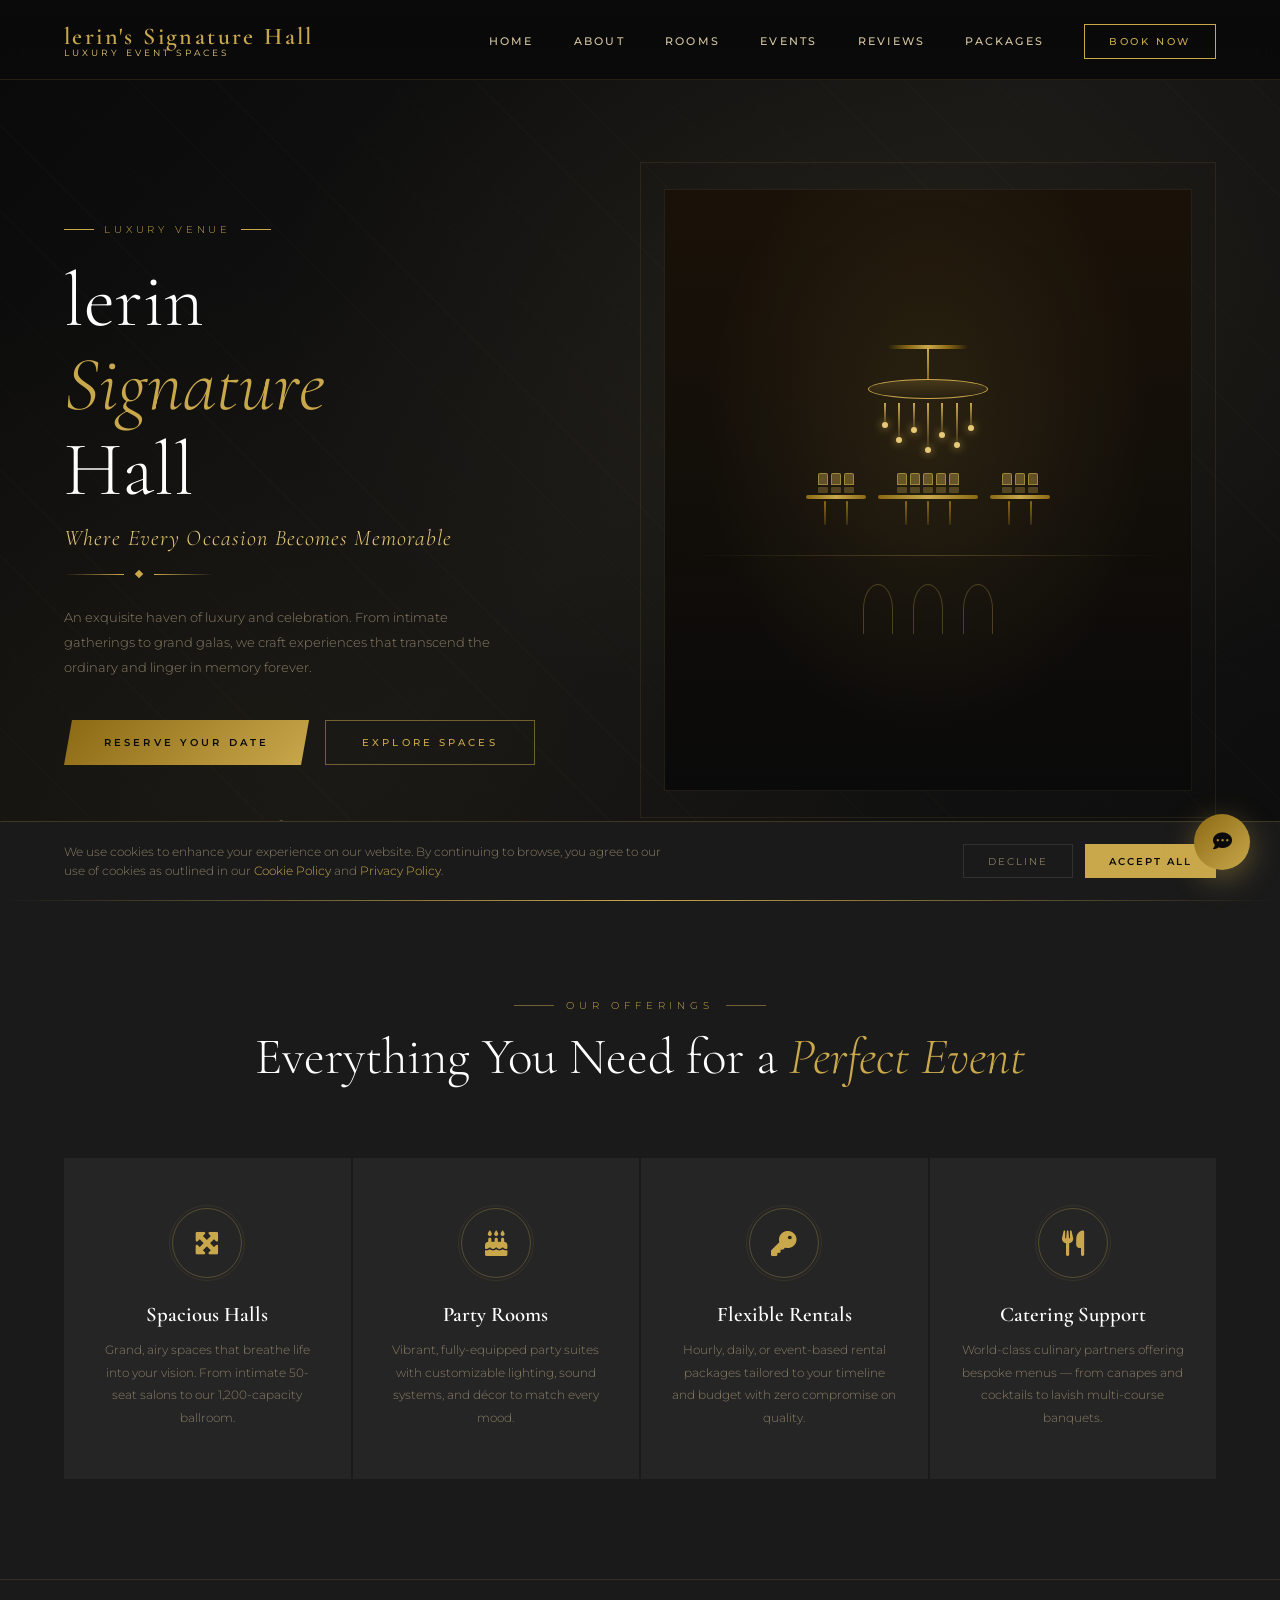
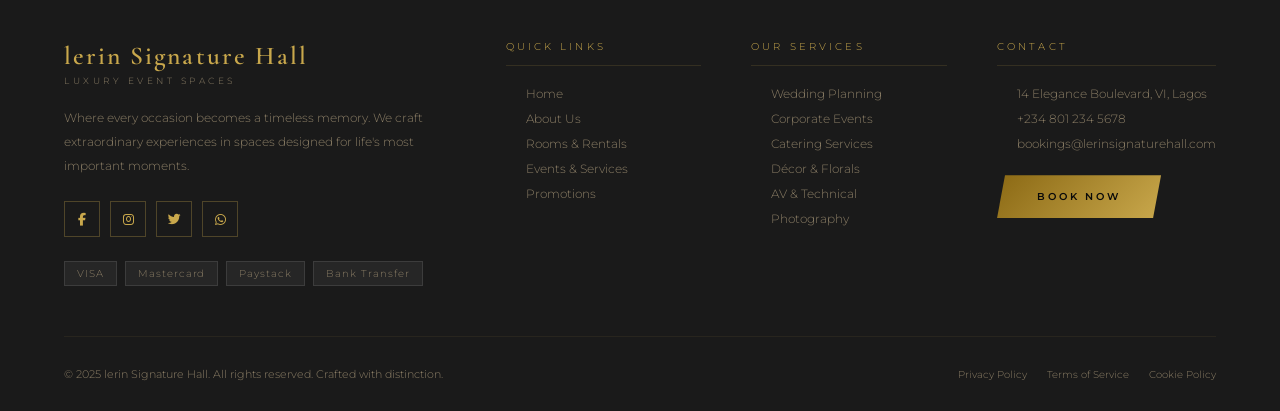
==== index.html @ d4549d3d "updated index page" ====
<!DOCTYPE html>
<html lang="en">
<head>
<meta charset="UTF-8">
<meta name="viewport" content="width=device-width, initial-scale=1.0">
<title>lerin Signature Hall – Where Every Occasion Becomes Memorable</title>
<link href="https://fonts.googleapis.com/css2?family=Cormorant+Garamond:ital,wght@0,300;0,400;0,600;1,300;1,400&family=Montserrat:wght@300;400;500;600&display=swap" rel="stylesheet">
<link rel="stylesheet" href="https://cdnjs.cloudflare.com/ajax/libs/font-awesome/6.5.0/css/all.min.css">
<style>
  :root {
    --gold: #C9A84C;
    --gold-light: #E8C97A;
    --gold-dark: #8B6914;
    --black: #0A0A0A;
    --dark: #111111;
    --dark2: #1A1A1A;
    --dark3: #252525;
    --cream: #F5EDD6;
    --cream2: #EDE0C4;
    --text: #D4C5A0;
    --text-muted: #8A7D65;
    --white: #FFFFFF;
    --radius: 2px;
    --transition: all 0.4s cubic-bezier(0.25, 0.46, 0.45, 0.94);
  }

  * { margin: 0; padding: 0; box-sizing: border-box; }

  html { scroll-behavior: smooth; }

  body {
    background: var(--black);
    color: var(--text);
    font-family: 'Montserrat', sans-serif;
    font-weight: 300;
    overflow-x: hidden;
    cursor: default;
  }

  /* Scrollbar */
  ::-webkit-scrollbar { width: 4px; }
  ::-webkit-scrollbar-track { background: var(--dark); }
  ::-webkit-scrollbar-thumb { background: var(--gold); }

  /* ======================== NAV ======================== */
  nav {
    position: fixed; top: 0; left: 0; right: 0; z-index: 1000;
    padding: 0 5%;
    display: flex; align-items: center; justify-content: space-between;
    height: 80px;
    background: linear-gradient(to bottom, rgba(10,10,10,0.98), rgba(10,10,10,0.85));
    backdrop-filter: blur(12px);
    border-bottom: 1px solid rgba(201,168,76,0.15);
    transition: var(--transition);
  }

  .nav-logo {
    font-family: 'Cormorant Garamond', serif;
    font-size: 1.5rem;
    font-weight: 600;
    color: var(--gold);
    letter-spacing: 0.1em;
    text-decoration: none;
  }

  .nav-logo span {
    display: block;
    font-size: 0.55rem;
    letter-spacing: 0.35em;
    color: var(--gold-light);
    font-family: 'Montserrat', sans-serif;
    font-weight: 400;
    text-transform: uppercase;
    margin-top: -4px;
  }

  .nav-links {
    display: flex; gap: 2.5rem; list-style: none;
  }

  .nav-links a {
    color: var(--text);
    text-decoration: none;
    font-size: 0.7rem;
    letter-spacing: 0.2em;
    text-transform: uppercase;
    font-weight: 500;
    transition: var(--transition);
    position: relative;
    padding-bottom: 4px;
  }

  .nav-links a::after {
    content: '';
    position: absolute; bottom: 0; left: 0; width: 0; height: 1px;
    background: var(--gold);
    transition: var(--transition);
  }

  .nav-links a:hover { color: var(--gold); }
  .nav-links a:hover::after { width: 100%; }

  .nav-cta {
    background: transparent;
    border: 1px solid var(--gold);
    color: var(--gold) !important;
    padding: 10px 24px !important;
    font-size: 0.65rem !important;
    letter-spacing: 0.25em !important;
    transition: var(--transition) !important;
  }

  .nav-cta:hover {
    background: var(--gold) !important;
    color: var(--black) !important;
  }

  .nav-cta::after { display: none !important; }

  .hamburger {
    display: none;
    flex-direction: column; gap: 5px;
    cursor: pointer; padding: 5px;
  }

  .hamburger span {
    width: 24px; height: 1px;
    background: var(--gold);
    transition: var(--transition);
  }

  /* ======================== PAGES ======================== */
  .page { display: none; min-height: 100vh; padding-top: 80px; }
  .page.active { display: block; }

  /* ======================== HERO ======================== */
  .hero {
    position: relative;
    min-height: calc(100vh - 80px);
    display: flex; align-items: center;
    overflow: hidden;
  }

  .hero-bg {
    position: absolute; inset: 0;
    background: 
      radial-gradient(ellipse at 70% 30%, rgba(201,168,76,0.08) 0%, transparent 50%),
      radial-gradient(ellipse at 20% 80%, rgba(139,105,20,0.06) 0%, transparent 50%),
      linear-gradient(135deg, #0A0A0A 0%, #151515 50%, #0D0D0D 100%);
  }

  .hero-pattern {
    position: absolute; inset: 0;
    background-image: 
      repeating-linear-gradient(
        45deg,
        transparent,
        transparent 60px,
        rgba(201,168,76,0.02) 60px,
        rgba(201,168,76,0.02) 61px
      );
  }

  .hero-ornament {
    position: absolute; right: 5%; top: 50%; transform: translateY(-50%);
    width: 45%; height: 80%;
    border: 1px solid rgba(201,168,76,0.1);
    display: flex; align-items: center; justify-content: center;
    overflow: hidden;
  }

  .hero-ornament-inner {
    width: 92%; height: 92%;
    border: 1px solid rgba(201,168,76,0.06);
    display: flex; align-items: center; justify-content: center;
    position: relative;
  }

  .hero-hall-visual {
    width: 100%; height: 100%;
    background: 
      radial-gradient(ellipse at 50% 40%, rgba(201,168,76,0.12) 0%, transparent 60%),
      linear-gradient(180deg, #1A1208 0%, #0A0A0A 100%);
    display: flex; align-items: center; justify-content: center;
    flex-direction: column; gap: 20px;
  }

  .hall-chandelier {
    display: flex; flex-direction: column; align-items: center; gap: 0;
    animation: sway 6s ease-in-out infinite;
  }

  @keyframes sway {
    0%, 100% { transform: rotate(-1deg); }
    50% { transform: rotate(1deg); }
  }

  .chandelier-top {
    width: 80px; height: 4px;
    background: linear-gradient(90deg, transparent, var(--gold-dark), var(--gold), var(--gold-dark), transparent);
    border-radius: 2px;
  }

  .chandelier-stem {
    width: 2px; height: 30px;
    background: linear-gradient(180deg, var(--gold), var(--gold-dark));
  }

  .chandelier-body {
    position: relative;
    width: 120px;
  }

  .chandelier-ring {
    width: 100%; height: 20px;
    border: 1px solid var(--gold);
    border-radius: 50%;
    background: linear-gradient(180deg, rgba(201,168,76,0.2), transparent);
    position: relative;
  }

  .chandelier-drops {
    display: flex; justify-content: space-around;
    padding: 0 10px; margin-top: 4px;
  }

  .drop {
    width: 2px;
    background: linear-gradient(180deg, var(--gold), transparent);
    position: relative;
  }

  .drop::after {
    content: '';
    position: absolute; bottom: 0; left: 50%; transform: translateX(-50%);
    width: 6px; height: 6px;
    background: var(--gold-light);
    border-radius: 50%;
    box-shadow: 0 0 8px var(--gold);
  }

  .hall-table-row {
    display: flex; gap: 12px; align-items: flex-end;
  }

  .hall-table {
    display: flex; flex-direction: column; align-items: center; gap: 2px;
  }

  .table-top {
    height: 4px; border-radius: 2px;
    background: linear-gradient(90deg, var(--gold-dark), var(--gold), var(--gold-dark));
  }

  .table-legs {
    display: flex; gap: 20px;
    height: 24px;
  }

  .table-leg {
    width: 2px;
    background: linear-gradient(180deg, var(--gold-dark), rgba(139,105,20,0.3));
    border-radius: 1px;
  }

  .hall-chairs {
    display: flex; gap: 3px;
  }

  .chair {
    width: 10px;
    display: flex; flex-direction: column; gap: 2px; align-items: center;
  }

  .chair-back {
    height: 12px; width: 100%;
    background: rgba(201,168,76,0.4);
    border-radius: 2px 2px 0 0;
    border: 1px solid rgba(201,168,76,0.6);
  }

  .chair-seat {
    height: 6px; width: 100%;
    background: rgba(201,168,76,0.3);
    border-radius: 1px;
  }

  .hero-content {
    position: relative; z-index: 2;
    padding: 0 5%;
    max-width: 600px;
    animation: heroIn 1.2s ease forwards;
  }

  @keyframes heroIn {
    from { opacity: 0; transform: translateY(40px); }
    to { opacity: 1; transform: translateY(0); }
  }

  .hero-badge {
    display: inline-flex; align-items: center; gap: 10px;
    font-size: 0.6rem; letter-spacing: 0.4em;
    text-transform: uppercase; color: var(--gold);
    margin-bottom: 24px;
  }

  .hero-badge::before, .hero-badge::after {
    content: '';
    width: 30px; height: 1px;
    background: var(--gold);
  }

  .hero-title {
    font-family: 'Cormorant Garamond', serif;
    font-size: clamp(3rem, 6vw, 5.5rem);
    font-weight: 300;
    line-height: 1.1;
    color: var(--white);
    margin-bottom: 12px;
  }

  .hero-title em {
    font-style: italic;
    color: var(--gold);
  }

  .hero-tagline {
    font-family: 'Cormorant Garamond', serif;
    font-size: clamp(1rem, 2vw, 1.4rem);
    font-style: italic;
    color: var(--gold-light);
    margin-bottom: 20px;
    letter-spacing: 0.05em;
  }

  .hero-divider {
    display: flex; align-items: center; gap: 12px; margin-bottom: 28px;
  }

  .hero-divider-line {
    width: 60px; height: 1px;
    background: linear-gradient(90deg, transparent, var(--gold));
  }

  .hero-divider-diamond {
    width: 6px; height: 6px;
    background: var(--gold);
    transform: rotate(45deg);
  }

  .hero-text {
    font-size: 0.82rem;
    line-height: 1.9;
    color: var(--text-muted);
    margin-bottom: 40px;
    max-width: 440px;
  }

  .hero-buttons {
    display: flex; gap: 16px; flex-wrap: wrap;
  }

  .btn-primary {
    background: linear-gradient(135deg, var(--gold-dark), var(--gold));
    color: var(--black);
    padding: 16px 40px;
    font-size: 0.65rem; letter-spacing: 0.3em;
    text-transform: uppercase; font-weight: 600;
    border: none; cursor: pointer;
    text-decoration: none; display: inline-block;
    transition: var(--transition);
    clip-path: polygon(8px 0%, 100% 0%, calc(100% - 8px) 100%, 0% 100%);
  }

  .btn-primary:hover {
    background: linear-gradient(135deg, var(--gold), var(--gold-light));
    transform: translateY(-2px);
    box-shadow: 0 12px 35px rgba(201,168,76,0.35);
  }

  .btn-secondary {
    background: transparent;
    color: var(--gold);
    padding: 15px 36px;
    font-size: 0.65rem; letter-spacing: 0.3em;
    text-transform: uppercase; font-weight: 500;
    border: 1px solid rgba(201,168,76,0.5);
    cursor: pointer; text-decoration: none; display: inline-block;
    transition: var(--transition);
  }

  .btn-secondary:hover {
    border-color: var(--gold);
    background: rgba(201,168,76,0.06);
    transform: translateY(-2px);
  }

  .hero-stats {
    position: absolute; bottom: 40px; left: 5%;
    display: flex; gap: 50px;
    animation: heroIn 1.4s ease 0.3s both;
  }

  .stat { text-align: center; }

  .stat-number {
    font-family: 'Cormorant Garamond', serif;
    font-size: 2rem; font-weight: 600;
    color: var(--gold);
    line-height: 1;
  }

  .stat-label {
    font-size: 0.6rem; letter-spacing: 0.2em;
    text-transform: uppercase; color: var(--text-muted);
    margin-top: 4px;
  }

  /* ======================== FEATURES ======================== */
  .features-section {
    padding: 100px 5%;
    background: var(--dark2);
    position: relative;
  }

  .features-section::before {
    content: '';
    position: absolute; top: 0; left: 0; right: 0; height: 1px;
    background: linear-gradient(90deg, transparent, var(--gold), transparent);
  }

  .section-header {
    text-align: center;
    margin-bottom: 70px;
  }

  .section-subtitle {
    font-size: 0.6rem; letter-spacing: 0.5em;
    text-transform: uppercase; color: var(--gold);
    margin-bottom: 16px;
    display: flex; align-items: center; justify-content: center; gap: 12px;
  }

  .section-subtitle::before, .section-subtitle::after {
    content: '';
    width: 40px; height: 1px;
    background: var(--gold);
    opacity: 0.5;
  }

  .section-title {
    font-family: 'Cormorant Garamond', serif;
    font-size: clamp(2rem, 4vw, 3.2rem);
    font-weight: 300;
    color: var(--white);
    line-height: 1.2;
  }

  .section-title em { color: var(--gold); font-style: italic; }

  .features-grid {
    display: grid;
    grid-template-columns: repeat(4, 1fr);
    gap: 2px;
  }

  .feature-card {
    background: var(--dark3);
    padding: 50px 30px;
    text-align: center;
    position: relative;
    overflow: hidden;
    transition: var(--transition);
    cursor: pointer;
  }

  .feature-card::before {
    content: '';
    position: absolute; bottom: 0; left: 0; right: 0; height: 2px;
    background: linear-gradient(90deg, transparent, var(--gold), transparent);
    transform: scaleX(0);
    transition: var(--transition);
  }

  .feature-card:hover::before { transform: scaleX(1); }
  .feature-card:hover { background: #1E1E1E; transform: translateY(-4px); }

  .feature-icon {
    width: 70px; height: 70px;
    border: 1px solid rgba(201,168,76,0.3);
    border-radius: 50%;
    display: flex; align-items: center; justify-content: center;
    margin: 0 auto 24px;
    font-size: 1.6rem; color: var(--gold);
    transition: var(--transition);
    position: relative;
  }

  .feature-icon::after {
    content: '';
    position: absolute; inset: -4px;
    border: 1px solid rgba(201,168,76,0.1);
    border-radius: 50%;
    transition: var(--transition);
  }

  .feature-card:hover .feature-icon {
    background: rgba(201,168,76,0.08);
    border-color: var(--gold);
    box-shadow: 0 0 30px rgba(201,168,76,0.2);
  }

  .feature-title {
    font-family: 'Cormorant Garamond', serif;
    font-size: 1.3rem; font-weight: 600;
    color: var(--white); margin-bottom: 12px;
  }

  .feature-text {
    font-size: 0.78rem; line-height: 1.8;
    color: var(--text-muted);
  }

  /* ======================== ABOUT ======================== */
  .about-hero {
    padding: 120px 5%;
    display: grid; grid-template-columns: 1fr 1fr; gap: 80px; align-items: center;
  }

  .about-visual {
    position: relative; height: 550px;
  }

  .about-img-main {
    width: 78%; height: 80%;
    background: linear-gradient(135deg, #1A1208, #252010);
    position: absolute; bottom: 0; right: 0;
    border: 1px solid rgba(201,168,76,0.15);
    display: flex; align-items: center; justify-content: center;
    overflow: hidden;
  }

  .about-img-secondary {
    width: 55%; height: 55%;
    background: linear-gradient(135deg, #0F0E08, #1A1700);
    position: absolute; top: 0; left: 0;
    border: 1px solid rgba(201,168,76,0.1);
    z-index: 2;
    display: flex; align-items: center; justify-content: center;
  }

  .about-img-label {
    position: absolute; bottom: -30px; left: 50%; transform: translateX(-50%);
    font-size: 0.55rem; letter-spacing: 0.3em; text-transform: uppercase;
    color: var(--gold); white-space: nowrap;
  }

  .about-badge {
    position: absolute; top: 50%; right: -20px; transform: translateY(-50%);
    width: 110px; height: 110px;
    border: 1px solid var(--gold);
    border-radius: 50%;
    background: var(--dark);
    display: flex; flex-direction: column; align-items: center; justify-content: center;
    z-index: 3;
    animation: spin-slow 20s linear infinite;
  }

  @keyframes spin-slow {
    from { transform: translateY(-50%) rotate(0deg); }
    to { transform: translateY(-50%) rotate(360deg); }
  }

  .about-badge-inner {
    font-family: 'Cormorant Garamond', serif;
    text-align: center;
    animation: spin-reverse 20s linear infinite;
  }

  @keyframes spin-reverse {
    from { transform: rotate(0deg); }
    to { transform: rotate(-360deg); }
  }

  .about-badge-num {
    font-size: 2rem; font-weight: 600; color: var(--gold); line-height: 1;
  }

  .about-badge-text {
    font-size: 0.45rem; letter-spacing: 0.1em; color: var(--text-muted); text-transform: uppercase;
  }

  .hall-visual-art {
    width: 100%; height: 100%;
    display: flex; flex-direction: column; align-items: center; justify-content: center;
    gap: 16px; padding: 20px;
  }

  .arch-decoration {
    display: flex; gap: 8px; align-items: flex-end;
  }

  .arch-col {
    display: flex; flex-direction: column; align-items: center;
  }

  .arch-top {
    border-radius: 50% 50% 0 0;
    border: 1px solid rgba(201,168,76,0.5);
    border-bottom: none;
  }

  .arch-body {
    border-left: 1px solid rgba(201,168,76,0.5);
    border-right: 1px solid rgba(201,168,76,0.5);
  }

  .floor-line {
    width: 120%; height: 1px;
    background: linear-gradient(90deg, transparent, var(--gold-dark), transparent);
  }

  .about-content { }

  .about-quote {
    font-family: 'Cormorant Garamond', serif;
    font-size: clamp(1.6rem, 3vw, 2.4rem);
    font-weight: 300;
    color: var(--white); line-height: 1.4;
    margin-bottom: 32px;
    font-style: italic;
  }

  .about-quote em { color: var(--gold); }

  .about-text {
    font-size: 0.82rem; line-height: 2;
    color: var(--text-muted); margin-bottom: 20px;
  }

  .about-values {
    display: flex; gap: 30px; margin-top: 40px;
  }

  .value-item {
    display: flex; align-items: center; gap: 12px;
  }

  .value-icon {
    width: 36px; height: 36px; flex-shrink: 0;
    border: 1px solid rgba(201,168,76,0.4);
    display: flex; align-items: center; justify-content: center;
    color: var(--gold); font-size: 0.85rem;
  }

  .value-text {
    font-size: 0.72rem; letter-spacing: 0.1em; color: var(--text); text-transform: uppercase;
  }

  .philosophy-section {
    padding: 80px 5%;
    background: var(--dark2);
    text-align: center;
    position: relative;
  }

  .philosophy-text {
    font-family: 'Cormorant Garamond', serif;
    font-size: clamp(1.2rem, 2.5vw, 1.8rem);
    font-weight: 300; font-style: italic;
    color: var(--cream);
    max-width: 800px; margin: 0 auto;
    line-height: 1.7;
  }

  .philosophy-text::before {
    content: '"';
    font-size: 6rem; color: rgba(201,168,76,0.1);
    line-height: 0; vertical-align: -3rem;
    margin-right: 10px;
    font-family: 'Cormorant Garamond', serif;
  }

  /* ======================== ROOMS ======================== */
  .rooms-grid {
    padding: 100px 5%;
    display: grid; grid-template-columns: repeat(3, 1fr); gap: 2px;
  }

  .room-card {
    position: relative; overflow: hidden;
    cursor: pointer; group: true;
  }

  .room-visual {
    height: 320px;
    position: relative; overflow: hidden;
  }

  .room-img {
    width: 100%; height: 100%;
    transition: transform 0.6s ease;
    display: flex; align-items: center; justify-content: center;
  }

  .room-card:hover .room-img { transform: scale(1.05); }

  .room-overlay {
    position: absolute; inset: 0;
    background: linear-gradient(180deg, transparent 40%, rgba(10,10,10,0.95) 100%);
  }

  .room-content {
    background: var(--dark3); padding: 32px 28px;
    border-bottom: 1px solid rgba(201,168,76,0.1);
  }

  .room-type {
    font-size: 0.58rem; letter-spacing: 0.4em; text-transform: uppercase;
    color: var(--gold); margin-bottom: 10px;
  }

  .room-name {
    font-family: 'Cormorant Garamond', serif;
    font-size: 1.6rem; font-weight: 600;
    color: var(--white); margin-bottom: 12px;
  }

  .room-desc {
    font-size: 0.78rem; line-height: 1.8;
    color: var(--text-muted); margin-bottom: 20px;
  }

  .room-specs {
    display: flex; gap: 20px; margin-bottom: 24px;
  }

  .spec {
    display: flex; align-items: center; gap: 8px;
    font-size: 0.7rem; color: var(--text);
  }

  .spec i { color: var(--gold); font-size: 0.75rem; }

  .btn-room {
    display: inline-block;
    background: transparent;
    border: 1px solid var(--gold);
    color: var(--gold);
    padding: 12px 28px;
    font-size: 0.62rem; letter-spacing: 0.25em;
    text-transform: uppercase; text-decoration: none;
    transition: var(--transition); cursor: pointer;
  }

  .btn-room:hover {
    background: var(--gold); color: var(--black);
  }

  /* Room visuals using CSS art */
  .banquet-art {
    background: linear-gradient(160deg, #1A1208 0%, #0D0B05 100%);
    position: relative;
  }

  .party-art {
    background: linear-gradient(160deg, #0A0A18 0%, #050510 100%);
    position: relative;
  }

  .conference-art {
    background: linear-gradient(160deg, #0A0F0A 0%, #050805 100%);
    position: relative;
  }

  /* Banquet Hall CSS art */
  .banquet-scene {
    display: flex; flex-direction: column; align-items: center;
    gap: 10px; width: 100%; padding: 20px;
  }

  .long-table {
    width: 85%; height: 8px;
    background: linear-gradient(90deg, var(--gold-dark), var(--gold), var(--gold-dark));
    border-radius: 2px;
    box-shadow: 0 4px 20px rgba(201,168,76,0.3);
  }

  .chairs-row {
    display: flex; gap: 6px; width: 80%; justify-content: center;
  }

  .mini-chair {
    width: 14px; height: 18px;
    background: rgba(201,168,76,0.25);
    border: 1px solid rgba(201,168,76,0.4);
    border-radius: 2px;
  }

  .overhead-lights {
    display: flex; gap: 30px; margin-bottom: 5px;
  }

  .o-light {
    width: 20px; height: 20px;
    border-radius: 50%;
    background: radial-gradient(circle, rgba(255,220,100,0.6), rgba(201,168,76,0.1));
    box-shadow: 0 0 20px rgba(255,220,100,0.4), 0 0 40px rgba(201,168,76,0.2);
  }

  /* Party room css art */
  .party-scene {
    display: flex; flex-direction: column; align-items: center;
    justify-content: center; gap: 12px; width: 100%; height: 100%;
  }

  .disco-ball {
    width: 50px; height: 50px;
    border-radius: 50%;
    background: conic-gradient(
      rgba(201,168,76,0.8) 0deg, rgba(100,80,20,0.4) 30deg,
      rgba(201,168,76,0.8) 60deg, rgba(100,80,20,0.4) 90deg,
      rgba(201,168,76,0.8) 120deg, rgba(100,80,20,0.4) 150deg,
      rgba(201,168,76,0.8) 180deg, rgba(100,80,20,0.4) 210deg,
      rgba(201,168,76,0.8) 240deg, rgba(100,80,20,0.4) 270deg,
      rgba(201,168,76,0.8) 300deg, rgba(100,80,20,0.4) 330deg,
      rgba(201,168,76,0.8) 360deg
    );
    box-shadow: 0 0 30px rgba(201,168,76,0.5);
    animation: disco 4s linear infinite;
  }

  @keyframes disco {
    from { transform: rotate(0deg); }
    to { transform: rotate(360deg); }
  }

  .party-lights {
    display: flex; gap: 15px;
  }

  .party-light {
    width: 12px; height: 12px; border-radius: 50%;
  }

  .party-light:nth-child(1) { background: rgba(255,50,50,0.7); box-shadow: 0 0 15px rgba(255,50,50,0.5); }
  .party-light:nth-child(2) { background: rgba(50,255,150,0.7); box-shadow: 0 0 15px rgba(50,255,150,0.5); }
  .party-light:nth-child(3) { background: rgba(50,150,255,0.7); box-shadow: 0 0 15px rgba(50,150,255,0.5); }
  .party-light:nth-child(4) { background: rgba(201,168,76,0.9); box-shadow: 0 0 15px rgba(201,168,76,0.6); }
  .party-light:nth-child(5) { background: rgba(200,50,255,0.7); box-shadow: 0 0 15px rgba(200,50,255,0.5); }

  /* Conference css art */
  .conference-scene {
    display: flex; flex-direction: column; align-items: center; gap: 10px;
    width: 100%; padding: 20px;
  }

  .conf-screen {
    width: 80%; height: 35px;
    background: linear-gradient(180deg, #1A2A1A 0%, #0D1A0D 100%);
    border: 1px solid rgba(201,168,76,0.3);
    display: flex; align-items: center; justify-content: center;
    position: relative; margin-bottom: 10px;
  }

  .conf-screen::before {
    content: '';
    position: absolute; inset: 4px;
    background: linear-gradient(135deg, rgba(50,200,50,0.05), rgba(201,168,76,0.08));
    border: 1px solid rgba(201,168,76,0.1);
  }

  .conf-table {
    width: 70%; height: 10px;
    background: linear-gradient(90deg, var(--gold-dark), var(--gold), var(--gold-dark));
    border-radius: 4px;
  }

  .conf-chairs-grid {
    display: grid; grid-template-columns: repeat(5, 1fr); gap: 4px; width: 65%;
  }

  .conf-chair {
    height: 20px;
    background: rgba(201,168,76,0.2);
    border: 1px solid rgba(201,168,76,0.3);
    border-radius: 1px;
  }

  /* ======================== EVENTS ======================== */
  .events-section { padding: 100px 5%; }

  .events-list {
    display: grid; grid-template-columns: 1fr 1fr; gap: 2px;
  }

  .event-card {
    background: var(--dark2); padding: 50px 40px;
    position: relative; overflow: hidden;
    transition: var(--transition); cursor: pointer;
    border: 1px solid rgba(201,168,76,0.05);
  }

  .event-card::after {
    content: '';
    position: absolute; top: 0; left: 0; width: 3px; height: 0;
    background: linear-gradient(180deg, var(--gold), transparent);
    transition: var(--transition);
  }

  .event-card:hover::after { height: 100%; }
  .event-card:hover { background: #1C1C1C; transform: translateX(4px); }

  .event-num {
    font-family: 'Cormorant Garamond', serif;
    font-size: 4rem; font-weight: 300;
    color: rgba(201,168,76,0.08);
    position: absolute; top: 20px; right: 30px;
    line-height: 1;
  }

  .event-icon {
    font-size: 1.8rem; color: var(--gold);
    margin-bottom: 20px;
  }

  .event-name {
    font-family: 'Cormorant Garamond', serif;
    font-size: 1.8rem; font-weight: 600;
    color: var(--white); margin-bottom: 12px;
  }

  .event-desc {
    font-size: 0.8rem; line-height: 1.9;
    color: var(--text-muted); margin-bottom: 24px;
  }

  .event-features {
    display: flex; flex-wrap: wrap; gap: 8px;
  }

  .event-tag {
    font-size: 0.6rem; letter-spacing: 0.15em;
    text-transform: uppercase; color: var(--gold);
    padding: 5px 14px;
    border: 1px solid rgba(201,168,76,0.25);
  }

  .services-strip {
    background: var(--dark2); padding: 60px 5%;
    display: grid; grid-template-columns: repeat(4, 1fr); gap: 30px;
    border-top: 1px solid rgba(201,168,76,0.1);
    border-bottom: 1px solid rgba(201,168,76,0.1);
  }

  .service-item {
    display: flex; align-items: center; gap: 16px;
  }

  .service-icon {
    font-size: 1.4rem; color: var(--gold); flex-shrink: 0;
  }

  .service-label {
    font-size: 0.75rem; font-weight: 500;
    text-transform: uppercase; letter-spacing: 0.1em;
    color: var(--text);
  }

  .service-sublabel {
    font-size: 0.65rem; color: var(--text-muted); margin-top: 2px;
  }

  /* ======================== TESTIMONIALS ======================== */
  .testimonials-section { padding: 100px 5%; background: var(--dark2); }

  .testimonials-grid {
    display: grid; grid-template-columns: repeat(3, 1fr); gap: 2px;
    margin-top: 60px;
  }

  .testimonial-card {
    background: var(--dark3); padding: 44px 36px;
    position: relative;
  }

  .testimonial-card::before {
    content: '"';
    position: absolute; top: 16px; right: 24px;
    font-family: 'Cormorant Garamond', serif;
    font-size: 5rem; color: rgba(201,168,76,0.08);
    line-height: 1;
  }

  .stars {
    display: flex; gap: 4px; margin-bottom: 20px;
  }

  .stars i { color: var(--gold); font-size: 0.75rem; }

  .testimonial-text {
    font-family: 'Cormorant Garamond', serif;
    font-size: 1.05rem; font-style: italic;
    color: var(--cream); line-height: 1.7; margin-bottom: 28px;
  }

  .testimonial-author {
    display: flex; align-items: center; gap: 14px;
    padding-top: 20px;
    border-top: 1px solid rgba(201,168,76,0.1);
  }

  .author-avatar {
    width: 44px; height: 44px; border-radius: 50%;
    border: 1px solid rgba(201,168,76,0.4);
    display: flex; align-items: center; justify-content: center;
    font-family: 'Cormorant Garamond', serif;
    font-size: 1.1rem; font-weight: 600; color: var(--gold);
    background: rgba(201,168,76,0.08);
  }

  .author-name {
    font-size: 0.78rem; font-weight: 600;
    color: var(--white); letter-spacing: 0.05em;
  }

  .author-event {
    font-size: 0.65rem; color: var(--gold); margin-top: 2px;
  }

  /* ======================== PROMOTIONS ======================== */
  .promotions-section { padding: 100px 5%; }

  .promos-grid {
    display: grid; grid-template-columns: repeat(3, 1fr); gap: 2px;
    margin-top: 60px;
  }

  .promo-card {
    background: var(--dark2);
    position: relative; overflow: hidden;
    transition: var(--transition);
  }

  .promo-card.featured {
    background: linear-gradient(160deg, #1A1208, #0F0D06);
    border: 1px solid rgba(201,168,76,0.25);
  }

  .promo-header {
    padding: 36px 36px 0;
    position: relative;
  }

  .promo-badge {
    display: inline-block;
    font-size: 0.55rem; letter-spacing: 0.3em;
    text-transform: uppercase;
    padding: 5px 14px;
    margin-bottom: 16px;
    background: rgba(201,168,76,0.1);
    color: var(--gold);
    border: 1px solid rgba(201,168,76,0.2);
  }

  .promo-card.featured .promo-badge {
    background: var(--gold);
    color: var(--black);
    border-color: var(--gold);
  }

  .promo-name {
    font-family: 'Cormorant Garamond', serif;
    font-size: 1.7rem; font-weight: 600;
    color: var(--white); margin-bottom: 8px;
  }

  .promo-price {
    font-family: 'Cormorant Garamond', serif;
    color: var(--gold); margin-bottom: 20px;
  }

  .promo-price .amount {
    font-size: 2.5rem; font-weight: 600; line-height: 1;
  }

  .promo-price .period {
    font-size: 0.8rem; color: var(--text-muted);
  }

  .promo-body { padding: 24px 36px 36px; }

  .promo-features {
    list-style: none; margin-bottom: 32px;
  }

  .promo-features li {
    display: flex; align-items: center; gap: 12px;
    font-size: 0.78rem; color: var(--text);
    padding: 10px 0;
    border-bottom: 1px solid rgba(201,168,76,0.06);
  }

  .promo-features li i { color: var(--gold); font-size: 0.7rem; }

  .promo-divider {
    height: 1px;
    background: linear-gradient(90deg, transparent, rgba(201,168,76,0.2), transparent);
    margin-bottom: 20px;
  }

  .btn-promo {
    display: block; width: 100%;
    text-align: center;
    padding: 16px;
    font-size: 0.62rem; letter-spacing: 0.3em;
    text-transform: uppercase;
    border: 1px solid rgba(201,168,76,0.4);
    color: var(--gold); text-decoration: none;
    background: transparent; cursor: pointer;
    transition: var(--transition);
  }

  .promo-card.featured .btn-promo {
    background: linear-gradient(135deg, var(--gold-dark), var(--gold));
    color: var(--black); border: none;
    font-weight: 600;
  }

  .btn-promo:hover {
    background: var(--gold); color: var(--black);
  }

  /* ======================== CONTACT ======================== */
  .contact-section { padding: 100px 5%; }

  .contact-grid {
    display: grid; grid-template-columns: 1fr 1.2fr; gap: 80px;
    margin-top: 60px;
  }

  .contact-info-item {
    display: flex; gap: 20px; margin-bottom: 36px;
  }

  .contact-icon-wrap {
    width: 50px; height: 50px; flex-shrink: 0;
    border: 1px solid rgba(201,168,76,0.3);
    display: flex; align-items: center; justify-content: center;
    color: var(--gold); font-size: 1rem;
  }

  .contact-info-label {
    font-size: 0.6rem; letter-spacing: 0.3em;
    text-transform: uppercase; color: var(--gold);
    margin-bottom: 8px;
  }

  .contact-info-text {
    font-size: 0.82rem; color: var(--text); line-height: 1.7;
  }

  .contact-info-text a {
    color: var(--text); text-decoration: none;
    transition: color 0.3s;
  }

  .contact-info-text a:hover { color: var(--gold); }

  .map-embed {
    width: 100%; height: 200px;
    background: linear-gradient(135deg, #0D1408, #0A1010);
    border: 1px solid rgba(201,168,76,0.15);
    display: flex; align-items: center; justify-content: center;
    margin-top: 30px; position: relative; overflow: hidden;
    cursor: pointer;
  }

  .map-grid {
    position: absolute; inset: 0;
    background-image:
      linear-gradient(rgba(201,168,76,0.05) 1px, transparent 1px),
      linear-gradient(90deg, rgba(201,168,76,0.05) 1px, transparent 1px);
    background-size: 30px 30px;
  }

  .map-pin {
    position: relative; z-index: 2;
    display: flex; flex-direction: column; align-items: center;
    animation: bounce 2s ease-in-out infinite;
  }

  @keyframes bounce {
    0%, 100% { transform: translateY(0); }
    50% { transform: translateY(-8px); }
  }

  .map-pin i {
    font-size: 2rem; color: var(--gold);
    filter: drop-shadow(0 0 12px rgba(201,168,76,0.5));
  }

  .map-pin span {
    font-size: 0.6rem; letter-spacing: 0.2em;
    color: var(--gold); margin-top: 4px;
    text-transform: uppercase;
  }

  .map-directions {
    position: absolute; bottom: 12px; right: 12px;
    font-size: 0.6rem; letter-spacing: 0.2em;
    text-transform: uppercase; color: var(--gold);
    text-decoration: none;
    padding: 8px 16px;
    border: 1px solid rgba(201,168,76,0.3);
    transition: var(--transition);
  }

  .map-directions:hover { background: rgba(201,168,76,0.1); }

  .newsletter-form {
    background: var(--dark2); padding: 40px;
    border: 1px solid rgba(201,168,76,0.1);
  }

  .newsletter-title {
    font-family: 'Cormorant Garamond', serif;
    font-size: 1.6rem; font-weight: 600;
    color: var(--white); margin-bottom: 8px;
  }

  .newsletter-sub {
    font-size: 0.78rem; color: var(--text-muted);
    margin-bottom: 28px; line-height: 1.7;
  }

  .form-group { margin-bottom: 16px; }

  .form-group label {
    display: block; font-size: 0.6rem;
    letter-spacing: 0.2em; text-transform: uppercase;
    color: var(--gold); margin-bottom: 8px;
  }

  .form-group input, .form-group select, .form-group textarea {
    width: 100%; padding: 14px 16px;
    background: var(--dark3);
    border: 1px solid rgba(201,168,76,0.15);
    color: var(--text);
    font-family: 'Montserrat', sans-serif;
    font-size: 0.78rem;
    transition: border-color 0.3s;
    outline: none; resize: none;
  }

  .form-group input:focus, .form-group select:focus, .form-group textarea:focus {
    border-color: rgba(201,168,76,0.5);
  }

  .form-group input::placeholder, .form-group textarea::placeholder {
    color: var(--text-muted);
  }

  .checkbox-wrap {
    display: flex; align-items: flex-start; gap: 12px;
    margin: 16px 0 24px;
  }

  .checkbox-wrap input[type="checkbox"] {
    width: 16px; height: 16px; flex-shrink: 0;
    accent-color: var(--gold); margin-top: 2px;
  }

  .checkbox-wrap label {
    font-size: 0.72rem; color: var(--text-muted); line-height: 1.5;
    cursor: pointer;
  }

  .checkbox-wrap a { color: var(--gold); text-decoration: none; }

  /* ======================== FOOTER ======================== */
  footer {
    background: var(--dark2);
    border-top: 1px solid rgba(201,168,76,0.15);
    padding: 60px 5% 30px;
  }

  .footer-grid {
    display: grid; grid-template-columns: 2fr 1fr 1fr 1fr; gap: 50px;
    margin-bottom: 50px;
  }

  .footer-brand-name {
    font-family: 'Cormorant Garamond', serif;
    font-size: 1.6rem; font-weight: 600;
    color: var(--gold); letter-spacing: 0.08em;
    margin-bottom: 4px;
  }

  .footer-brand-sub {
    font-size: 0.55rem; letter-spacing: 0.4em;
    text-transform: uppercase; color: var(--text-muted);
    margin-bottom: 20px;
  }

  .footer-about {
    font-size: 0.78rem; line-height: 1.9;
    color: var(--text-muted); margin-bottom: 24px;
  }

  .social-links { display: flex; gap: 10px; }

  .social-link {
    width: 36px; height: 36px;
    border: 1px solid rgba(201,168,76,0.3);
    display: flex; align-items: center; justify-content: center;
    color: var(--gold); font-size: 0.8rem; text-decoration: none;
    transition: var(--transition);
  }

  .social-link:hover {
    background: var(--gold); color: var(--black);
  }

  .footer-heading {
    font-size: 0.65rem; letter-spacing: 0.3em;
    text-transform: uppercase; color: var(--gold);
    margin-bottom: 20px; padding-bottom: 12px;
    border-bottom: 1px solid rgba(201,168,76,0.15);
  }

  .footer-links { list-style: none; }

  .footer-links li { margin-bottom: 10px; }

  .footer-links a {
    font-size: 0.78rem; color: var(--text-muted);
    text-decoration: none; transition: color 0.3s;
    display: flex; align-items: center; gap: 8px;
  }

  .footer-links a::before {
    content: '';
    width: 12px; height: 1px;
    background: var(--gold); opacity: 0;
    transition: var(--transition);
  }

  .footer-links a:hover { color: var(--gold); padding-left: 4px; }
  .footer-links a:hover::before { opacity: 1; }

  .payment-icons {
    display: flex; gap: 8px; flex-wrap: wrap; margin-top: 24px;
  }

  .payment-icon {
    padding: 6px 12px;
    background: rgba(255,255,255,0.05);
    border: 1px solid rgba(255,255,255,0.1);
    font-size: 0.6rem; letter-spacing: 0.1em;
    color: var(--text-muted);
  }

  .footer-bottom {
    padding-top: 30px;
    border-top: 1px solid rgba(201,168,76,0.08);
    display: flex; justify-content: space-between; align-items: center;
    flex-wrap: wrap; gap: 16px;
  }

  .footer-copy {
    font-size: 0.68rem; color: var(--text-muted);
  }

  .footer-legal { display: flex; gap: 20px; }

  .footer-legal a {
    font-size: 0.65rem; color: var(--text-muted);
    text-decoration: none; transition: color 0.3s;
  }

  .footer-legal a:hover { color: var(--gold); }

  /* ======================== FLOATING ELEMENTS ======================== */
  .chat-btn {
    position: fixed; bottom: 30px; right: 30px; z-index: 999;
    width: 56px; height: 56px;
    background: linear-gradient(135deg, var(--gold-dark), var(--gold));
    border: none; border-radius: 50%;
    display: flex; align-items: center; justify-content: center;
    cursor: pointer; font-size: 1.2rem; color: var(--black);
    box-shadow: 0 8px 30px rgba(201,168,76,0.4);
    transition: var(--transition); text-decoration: none;
    animation: pulse 3s ease-in-out infinite;
  }

  @keyframes pulse {
    0%, 100% { box-shadow: 0 8px 30px rgba(201,168,76,0.4); }
    50% { box-shadow: 0 8px 50px rgba(201,168,76,0.7); }
  }

  .chat-btn:hover { transform: scale(1.1); }

  .chat-tooltip {
    position: absolute; right: 70px; top: 50%; transform: translateY(-50%);
    background: var(--dark2);
    border: 1px solid rgba(201,168,76,0.2);
    padding: 8px 16px;
    font-size: 0.65rem; letter-spacing: 0.1em;
    color: var(--gold); white-space: nowrap;
    opacity: 0; transition: var(--transition); pointer-events: none;
  }

  .chat-btn:hover .chat-tooltip { opacity: 1; }

  /* Cookie Banner */
  .cookie-banner {
    position: fixed; bottom: 0; left: 0; right: 0; z-index: 998;
    background: var(--dark2);
    border-top: 1px solid rgba(201,168,76,0.2);
    padding: 20px 5%;
    display: flex; align-items: center; justify-content: space-between; gap: 20px;
    flex-wrap: wrap;
    transform: translateY(0);
    transition: var(--transition);
  }

  .cookie-banner.hidden { transform: translateY(110%); }

  .cookie-text {
    font-size: 0.75rem; color: var(--text-muted); max-width: 600px;
    line-height: 1.6;
  }

  .cookie-text a { color: var(--gold); text-decoration: none; }

  .cookie-actions { display: flex; gap: 12px; }

  .btn-cookie {
    padding: 10px 24px;
    font-size: 0.62rem; letter-spacing: 0.2em;
    text-transform: uppercase; border: none;
    cursor: pointer; transition: var(--transition);
    font-family: 'Montserrat', sans-serif;
  }

  .btn-accept {
    background: var(--gold); color: var(--black); font-weight: 600;
  }

  .btn-decline {
    background: transparent;
    border: 1px solid rgba(255,255,255,0.1);
    color: var(--text-muted);
  }

  .btn-decline:hover { border-color: var(--gold); color: var(--gold); }

  /* Page transitions */
  .page-enter { animation: pageEnter 0.5s ease forwards; }

  @keyframes pageEnter {
    from { opacity: 0; transform: translateY(20px); }
    to { opacity: 1; transform: translateY(0); }
  }

  /* Gold ornament divider */
  .ornament-divider {
    display: flex; align-items: center; gap: 20px;
    margin: 60px auto; max-width: 300px; justify-content: center;
  }

  .ornament-line {
    flex: 1; height: 1px;
    background: linear-gradient(90deg, transparent, rgba(201,168,76,0.4));
  }

  .ornament-line.right {
    background: linear-gradient(90deg, rgba(201,168,76,0.4), transparent);
  }

  .ornament-diamond {
    width: 8px; height: 8px;
    background: var(--gold); transform: rotate(45deg);
  }

  .ornament-sm {
    width: 4px; height: 4px;
    background: rgba(201,168,76,0.5); transform: rotate(45deg);
  }

  /* ======================== MOBILE ======================== */
  .mobile-menu {
    position: fixed; top: 80px; left: 0; right: 0; z-index: 999;
    background: rgba(10,10,10,0.98);
    backdrop-filter: blur(20px);
    border-bottom: 1px solid rgba(201,168,76,0.2);
    padding: 30px 5%;
    transform: translateY(-100%);
    opacity: 0;
    transition: var(--transition);
    pointer-events: none;
  }

  .mobile-menu.open {
    transform: translateY(0);
    opacity: 1;
    pointer-events: all;
  }

  .mobile-menu a {
    display: block; padding: 14px 0;
    border-bottom: 1px solid rgba(201,168,76,0.08);
    color: var(--text); text-decoration: none;
    font-size: 0.75rem; letter-spacing: 0.2em;
    text-transform: uppercase; transition: color 0.3s;
  }

  .mobile-menu a:hover { color: var(--gold); }

  @media (max-width: 1024px) {
    .features-grid { grid-template-columns: repeat(2, 1fr); }
    .rooms-grid { grid-template-columns: 1fr 1fr; }
    .footer-grid { grid-template-columns: 1fr 1fr; }
  }

  @media (max-width: 768px) {
    .nav-links { display: none; }
    .hamburger { display: flex; }
    .hero { min-height: 90vh; }
    .hero-ornament { display: none; }
    .hero-stats { gap: 30px; }
    .about-hero { grid-template-columns: 1fr; gap: 40px; }
    .about-visual { height: 300px; }
    .about-badge { right: 10px; }
    .features-grid { grid-template-columns: 1fr 1fr; }
    .rooms-grid { grid-template-columns: 1fr; }
    .events-list { grid-template-columns: 1fr; }
    .testimonials-grid { grid-template-columns: 1fr; }
    .promos-grid { grid-template-columns: 1fr; }
    .contact-grid { grid-template-columns: 1fr; gap: 40px; }
    .services-strip { grid-template-columns: repeat(2, 1fr); }
    .footer-grid { grid-template-columns: 1fr; }
    .footer-bottom { flex-direction: column; text-align: center; }
  }
</style>
</head>
<body>

<!-- NAV -->
<nav id="mainNav">
  <a href="#" class="nav-logo" onclick="showPage('home')">
    lerin's Signature Hall
    <span>Luxury Event Spaces</span>
  </a>
  <ul class="nav-links" id="navLinks">
    <li><a href="#" onclick="showPage('home')">Home</a></li>
    <li><a href="#" onclick="showPage('about')">About</a></li>
    <li><a href="#" onclick="showPage('rooms')">Rooms</a></li>
    <li><a href="#" onclick="showPage('events')">Events</a></li>
    <li><a href="#" onclick="showPage('testimonials')">Reviews</a></li>
    <li><a href="#" onclick="showPage('promotions')">Packages</a></li>
    <li><a href="#" onclick="showPage('contact')" class="nav-cta">Book Now</a></li>
  </ul>
  <div class="hamburger" id="hamburger" onclick="toggleMenu()">
    <span></span><span></span><span></span>
  </div>
</nav>

<!-- Mobile Menu -->
<div class="mobile-menu" id="mobileMenu">
  <a href="#" onclick="showPage('home'); toggleMenu()">Home</a>
  <a href="#" onclick="showPage('about'); toggleMenu()">About Us</a>
  <a href="#" onclick="showPage('rooms'); toggleMenu()">Rooms & Rentals</a>
  <a href="#" onclick="showPage('events'); toggleMenu()">Events & Services</a>
  <a href="#" onclick="showPage('testimonials'); toggleMenu()">Testimonials</a>
  <a href="#" onclick="showPage('promotions'); toggleMenu()">Promotions</a>
  <a href="#" onclick="showPage('contact'); toggleMenu()">Contact & Book</a>
</div>

<!-- ======================== HOME PAGE ======================== -->
<div class="page active" id="page-home">
  <section class="hero">
    <div class="hero-bg"></div>
    <div class="hero-pattern"></div>

    <!-- CSS Hall Illustration -->
    <div class="hero-ornament">
      <div class="hero-ornament-inner">
        <div class="hero-hall-visual">
          <div class="hall-chandelier">
            <div class="chandelier-top"></div>
            <div class="chandelier-stem"></div>
            <div class="chandelier-body">
              <div class="chandelier-ring"></div>
              <div class="chandelier-drops">
                <div class="drop" style="height:25px"></div>
                <div class="drop" style="height:40px"></div>
                <div class="drop" style="height:30px"></div>
                <div class="drop" style="height:50px"></div>
                <div class="drop" style="height:35px"></div>
                <div class="drop" style="height:45px"></div>
                <div class="drop" style="height:28px"></div>
              </div>
            </div>
          </div>
          <div class="hall-table-row">
            <div class="hall-table">
              <div class="hall-chairs">
                <div class="chair"><div class="chair-back"></div><div class="chair-seat"></div></div>
                <div class="chair"><div class="chair-back"></div><div class="chair-seat"></div></div>
                <div class="chair"><div class="chair-back"></div><div class="chair-seat"></div></div>
              </div>
              <div class="table-top" style="width:60px"></div>
              <div class="table-legs"><div class="table-leg"></div><div class="table-leg"></div></div>
            </div>
            <div class="hall-table">
              <div class="hall-chairs">
                <div class="chair"><div class="chair-back"></div><div class="chair-seat"></div></div>
                <div class="chair"><div class="chair-back"></div><div class="chair-seat"></div></div>
                <div class="chair"><div class="chair-back"></div><div class="chair-seat"></div></div>
                <div class="chair"><div class="chair-back"></div><div class="chair-seat"></div></div>
                <div class="chair"><div class="chair-back"></div><div class="chair-seat"></div></div>
              </div>
              <div class="table-top" style="width:100px"></div>
              <div class="table-legs"><div class="table-leg"></div><div class="table-leg"></div><div class="table-leg"></div></div>
            </div>
            <div class="hall-table">
              <div class="hall-chairs">
                <div class="chair"><div class="chair-back"></div><div class="chair-seat"></div></div>
                <div class="chair"><div class="chair-back"></div><div class="chair-seat"></div></div>
                <div class="chair"><div class="chair-back"></div><div class="chair-seat"></div></div>
              </div>
              <div class="table-top" style="width:60px"></div>
              <div class="table-legs"><div class="table-leg"></div><div class="table-leg"></div></div>
            </div>
          </div>
          <div style="width:90%; height:1px; background: linear-gradient(90deg,transparent,rgba(201,168,76,0.3),transparent); margin-top:10px;"></div>
          <div style="display:flex; gap:20px; margin-top:8px;">
            <div style="width:30px;height:50px;border-left:1px solid rgba(201,168,76,0.3);border-right:1px solid rgba(201,168,76,0.3);border-top:1px solid rgba(201,168,76,0.3);border-radius:50% 50% 0 0;"></div>
            <div style="width:30px;height:50px;border-left:1px solid rgba(201,168,76,0.3);border-right:1px solid rgba(201,168,76,0.3);border-top:1px solid rgba(201,168,76,0.3);border-radius:50% 50% 0 0;"></div>
            <div style="width:30px;height:50px;border-left:1px solid rgba(201,168,76,0.3);border-right:1px solid rgba(201,168,76,0.3);border-top:1px solid rgba(201,168,76,0.3);border-radius:50% 50% 0 0;"></div>
          </div>
        </div>
      </div>
    </div>

    <div class="hero-content">
      <div class="hero-badge">Luxury Venue</div>
      <h1 class="hero-title">
        lerin<br><em>Signature</em><br>Hall
      </h1>
      <p class="hero-tagline">Where Every Occasion Becomes Memorable</p>
      <div class="hero-divider">
        <div class="hero-divider-line"></div>
        <div class="hero-divider-diamond"></div>
        <div class="hero-divider-line" style="background: linear-gradient(90deg, var(--gold), transparent);"></div>
      </div>
      <p class="hero-text">
        An exquisite haven of luxury and celebration. From intimate gatherings to grand galas, we craft experiences that transcend the ordinary and linger in memory forever.
      </p>
      <div class="hero-buttons">
        <a href="#" class="btn-primary" onclick="showPage('contact')">Reserve Your Date</a>
        <a href="#" class="btn-secondary" onclick="showPage('rooms')">Explore Spaces</a>
      </div>
    </div>

    <div class="hero-stats">
      <div class="stat">
        <div class="stat-number">500+</div>
        <div class="stat-label">Events Hosted</div>
      </div>
      <div class="stat">
        <div class="stat-number">8</div>
        <div class="stat-label">Unique Spaces</div>
      </div>
      <div class="stat">
        <div class="stat-number">1,200</div>
        <div class="stat-label">Guest Capacity</div>
      </div>
    </div>
  </section>

  <!-- Features -->
  <section class="features-section">
    <div class="section-header">
      <div class="section-subtitle">Our Offerings</div>
      <h2 class="section-title">Everything You Need for a <em>Perfect Event</em></h2>
    </div>
    <div class="features-grid">
      <div class="feature-card">
        <div class="feature-icon"><i class="fas fa-expand-arrows-alt"></i></div>
        <div class="feature-title">Spacious Halls</div>
        <p class="feature-text">Grand, airy spaces that breathe life into your vision. From intimate 50-seat salons to our 1,200-capacity ballroom.</p>
      </div>
      <div class="feature-card">
        <div class="feature-icon"><i class="fas fa-birthday-cake"></i></div>
        <div class="feature-title">Party Rooms</div>
        <p class="feature-text">Vibrant, fully-equipped party suites with customizable lighting, sound systems, and décor to match every mood.</p>
      </div>
      <div class="feature-card">
        <div class="feature-icon"><i class="fas fa-key"></i></div>
        <div class="feature-title">Flexible Rentals</div>
        <p class="feature-text">Hourly, daily, or event-based rental packages tailored to your timeline and budget with zero compromise on quality.</p>
      </div>
      <div class="feature-card">
        <div class="feature-icon"><i class="fas fa-utensils"></i></div>
        <div class="feature-title">Catering Support</div>
        <p class="feature-text">World-class culinary partners offering bespoke menus — from canapes and cocktails to lavish multi-course banquets.</p>
      </div>
    </div>
  </section>
</div>

<!-- ======================== ABOUT PAGE ======================== -->
<div class="page" id="page-about">
  <section class="about-hero">
    <div class="about-visual">
      <div class="about-img-main">
        <div class="hall-visual-art">
          <div class="arch-decoration">
            <div class="arch-col">
              <div class="arch-top" style="width:40px;height:30px;"></div>
              <div class="arch-body" style="width:40px;height:80px;"></div>
            </div>
            <div class="arch-col">
              <div class="arch-top" style="width:60px;height:45px;"></div>
              <div class="arch-body" style="width:60px;height:110px;"></div>
            </div>
            <div class="arch-col">
              <div class="arch-top" style="width:40px;height:30px;"></div>
              <div class="arch-body" style="width:40px;height:80px;"></div>
            </div>
          </div>
          <div class="floor-line"></div>
          <div style="font-family:'Cormorant Garamond',serif;color:rgba(201,168,76,0.4);font-size:0.7rem;letter-spacing:0.3em;text-transform:uppercase;margin-top:10px;">Grand Ballroom</div>
        </div>
      </div>
      <div class="about-img-secondary">
        <div style="padding:20px;text-align:center;">
          <div style="font-family:'Cormorant Garamond',serif;font-size:2.5rem;color:var(--gold);opacity:0.6;">✦</div>
          <div style="font-size:0.6rem;letter-spacing:0.3em;color:rgba(201,168,76,0.5);text-transform:uppercase;margin-top:8px;">Est. 2015</div>
          <div style="font-family:'Cormorant Garamond',serif;font-size:0.9rem;color:rgba(201,168,76,0.4);font-style:italic;margin-top:6px;">A Decade of Excellence</div>
        </div>
      </div>
      <div class="about-badge">
        <div class="about-badge-inner">
          <div class="about-badge-num">10+</div>
          <div class="about-badge-text">Years of<br>Elegance</div>
        </div>
      </div>
    </div>
    <div class="about-content">
      <div class="section-subtitle">Who We Are</div>
      <h2 class="about-quote">
        Crafted for those who believe <em>every moment deserves to be extraordinary.</em>
      </h2>
      <p class="about-text">
        lerin Signature Hall was born from a singular vision: to create a sanctuary where life's most cherished moments unfold in an atmosphere of unrivalled elegance. Founded over a decade ago, we have grown to become the premier luxury event destination in the region.
      </p>
      <p class="about-text">
        Our halls have witnessed first dances, sealed business partnerships, celebrated milestones, and gathered communities. Each event is treated not as a transaction, but as a story we are privileged to help tell — with warmth, precision, and passion woven into every detail.
      </p>
      <div class="about-values">
        <div class="value-item">
          <div class="value-icon"><i class="fas fa-gem"></i></div>
          <div><div class="value-text">Luxury</div></div>
        </div>
        <div class="value-item">
          <div class="value-icon"><i class="fas fa-heart"></i></div>
          <div><div class="value-text">Warmth</div></div>
        </div>
        <div class="value-item">
          <div class="value-icon"><i class="fas fa-star"></i></div>
          <div><div class="value-text">Excellence</div></div>
        </div>
      </div>
    </div>
  </section>

  <section class="philosophy-section">
    <div class="section-subtitle">Our Philosophy</div>
    <p class="philosophy-text">
      We believe that a great event space does not merely host — it <em style="color:var(--gold)">transforms</em>. Every corner of lerin Signature Hall is designed to evoke wonder, inspire connection, and make every guest feel like royalty.
    </p>
  </section>

  <section class="features-section">
    <div class="section-header">
      <div class="section-subtitle">Our Promise</div>
      <h2 class="section-title">A Standard of <em>Timeless Hospitality</em></h2>
    </div>
    <div class="features-grid">
      <div class="feature-card">
        <div class="feature-icon"><i class="fas fa-hands"></i></div>
        <div class="feature-title">Dedicated Support</div>
        <p class="feature-text">A dedicated event coordinator for every booking — from planning to execution, we're with you every step.</p>
      </div>
      <div class="feature-card">
        <div class="feature-icon"><i class="fas fa-palette"></i></div>
        <div class="feature-title">Custom Décor</div>
        <p class="feature-text">In-house décor artists who transform your vision into breathtaking reality, tailored to your theme and palette.</p>
      </div>
      <div class="feature-card">
        <div class="feature-icon"><i class="fas fa-shield-alt"></i></div>
        <div class="feature-title">Privacy & Security</div>
        <p class="feature-text">Discreet, professional security ensuring your event is safe, private, and exclusively yours.</p>
      </div>
      <div class="feature-card">
        <div class="feature-icon"><i class="fas fa-wifi"></i></div>
        <div class="feature-title">Modern Amenities</div>
        <p class="feature-text">High-speed Wi-Fi, state-of-the-art AV systems, climate control, and ample luxury parking.</p>
      </div>
    </div>
  </section>
</div>

<!-- ======================== ROOMS PAGE ======================== -->
<div class="page" id="page-rooms">
  <div style="padding: 60px 5% 20px; text-align:center;">
    <div class="section-subtitle">Our Spaces</div>
    <h2 class="section-title">Rooms & <em>Rentals</em></h2>
    <p style="font-size:0.82rem;color:var(--text-muted);max-width:550px;margin:20px auto 0;line-height:1.9;">
      Each space at lerin Signature Hall is a masterpiece — designed with intention, appointed with distinction, and ready to host your most important moments.
    </p>
  </div>
  <div class="rooms-grid">
    <!-- Banquet Hall -->
    <div class="room-card">
      <div class="room-visual">
        <div class="room-img banquet-art">
          <div class="banquet-scene">
            <div class="overhead-lights">
              <div class="o-light"></div>
              <div class="o-light"></div>
              <div class="o-light"></div>
              <div class="o-light"></div>
            </div>
            <div class="chairs-row">
              <div class="mini-chair"></div><div class="mini-chair"></div><div class="mini-chair"></div>
              <div class="mini-chair"></div><div class="mini-chair"></div>
            </div>
            <div class="long-table"></div>
            <div class="chairs-row">
              <div class="mini-chair"></div><div class="mini-chair"></div><div class="mini-chair"></div>
              <div class="mini-chair"></div><div class="mini-chair"></div>
            </div>
            <div style="width:70%;height:1px;background:linear-gradient(90deg,transparent,rgba(201,168,76,0.3),transparent);margin-top:8px;"></div>
          </div>
        </div>
        <div class="room-overlay"></div>
      </div>
      <div class="room-content">
        <div class="room-type">Premier Space</div>
        <div class="room-name">The Grand Ballroom</div>
        <p class="room-desc">Our crown jewel — a sweeping hall adorned with crystal chandeliers, polished marble floors, and floor-to-ceiling draping. The perfect stage for weddings and gala events.</p>
        <div class="room-specs">
          <div class="spec"><i class="fas fa-users"></i> Up to 1,200 guests</div>
          <div class="spec"><i class="fas fa-ruler-combined"></i> 4,500 sq ft</div>
        </div>
        <a href="#" class="btn-room" onclick="showPage('contact')">Reserve This Hall</a>
      </div>
    </div>

    <!-- Party Room -->
    <div class="room-card">
      <div class="room-visual">
        <div class="room-img party-art">
          <div class="party-scene">
            <div class="disco-ball"></div>
            <div class="party-lights">
              <div class="party-light"></div>
              <div class="party-light"></div>
              <div class="party-light"></div>
              <div class="party-light"></div>
              <div class="party-light"></div>
            </div>
            <div style="font-family:'Cormorant Garamond',serif;font-size:0.7rem;color:rgba(201,168,76,0.5);letter-spacing:0.3em;text-transform:uppercase;margin-top:10px;">
              Party Suite
            </div>
          </div>
        </div>
        <div class="room-overlay"></div>
      </div>
      <div class="room-content">
        <div class="room-type">Celebration Suite</div>
        <div class="room-name">VIP Party Lounge</div>
        <p class="room-desc">A vibrant, electric space with programmable LED lighting, premium sound system, a built-in bar, and VIP booth seating. Designed for celebrations that go all night.</p>
        <div class="room-specs">
          <div class="spec"><i class="fas fa-users"></i> Up to 200 guests</div>
          <div class="spec"><i class="fas fa-ruler-combined"></i> 1,200 sq ft</div>
        </div>
        <a href="#" class="btn-room" onclick="showPage('contact')">Reserve This Suite</a>
      </div>
    </div>

    <!-- Conference -->
    <div class="room-card">
      <div class="room-visual">
        <div class="room-img conference-art">
          <div class="conference-scene">
            <div class="conf-screen">
              <div style="position:relative;z-index:1;font-size:0.5rem;color:rgba(201,168,76,0.4);letter-spacing:0.2em;">PRESENTATION SCREEN</div>
            </div>
            <div class="conf-table"></div>
            <div class="conf-chairs-grid">
              <div class="conf-chair"></div><div class="conf-chair"></div><div class="conf-chair"></div>
              <div class="conf-chair"></div><div class="conf-chair"></div>
            </div>
          </div>
        </div>
        <div class="room-overlay"></div>
      </div>
      <div class="room-content">
        <div class="room-type">Professional Space</div>
        <div class="room-name">Executive Conference Hall</div>
        <p class="room-desc">Equipped with 4K projection, video conferencing, acoustically optimized panels, and ergonomic executive seating. Where great ideas become great decisions.</p>
        <div class="room-specs">
          <div class="spec"><i class="fas fa-users"></i> Up to 80 guests</div>
          <div class="spec"><i class="fas fa-ruler-combined"></i> 800 sq ft</div>
        </div>
        <a href="#" class="btn-room" onclick="showPage('contact')">Reserve This Room</a>
      </div>
    </div>

    <!-- Dining Room -->
    <div class="room-card">
      <div class="room-visual">
        <div class="room-img banquet-art" style="background: linear-gradient(160deg,#1A0808,#0D0505);">
          <div class="banquet-scene">
            <div style="font-size:2rem;color:rgba(201,168,76,0.5);margin-bottom:10px;">🍽</div>
            <div class="overhead-lights" style="gap:20px;">
              <div class="o-light" style="background:radial-gradient(circle,rgba(255,150,50,0.5),rgba(201,100,30,0.1));box-shadow:0 0 20px rgba(255,150,50,0.3);"></div>
              <div class="o-light" style="background:radial-gradient(circle,rgba(255,150,50,0.5),rgba(201,100,30,0.1));box-shadow:0 0 20px rgba(255,150,50,0.3);"></div>
              <div class="o-light" style="background:radial-gradient(circle,rgba(255,150,50,0.5),rgba(201,100,30,0.1));box-shadow:0 0 20px rgba(255,150,50,0.3);"></div>
            </div>
            <div style="font-family:'Cormorant Garamond',serif;font-size:0.7rem;color:rgba(201,168,76,0.5);letter-spacing:0.3em;text-transform:uppercase;margin-top:10px;">Private Dining</div>
          </div>
        </div>
        <div class="room-overlay"></div>
      </div>
      <div class="room-content">
        <div class="room-type">Intimate Setting</div>
        <div class="room-name">Private Dining Room</div>
        <p class="room-desc">An intimate, candlelit dining room for exclusive dinners, rehearsal dinners, or private celebrations. Richly appointed with bespoke furnishings and curated ambience.</p>
        <div class="room-specs">
          <div class="spec"><i class="fas fa-users"></i> Up to 40 guests</div>
          <div class="spec"><i class="fas fa-ruler-combined"></i> 500 sq ft</div>
        </div>
        <a href="#" class="btn-room" onclick="showPage('contact')">Reserve This Room</a>
      </div>
    </div>

    <!-- Outdoor Terrace -->
    <div class="room-card">
      <div class="room-visual">
        <div class="room-img" style="background:linear-gradient(160deg,#080A0A,#0A0F0A);">
          <div style="display:flex;flex-direction:column;align-items:center;justify-content:center;height:100%;gap:12px;padding:20px;">
            <div style="display:flex;gap:8px;font-size:1.2rem;">
              <span style="opacity:0.6;">✦</span>
              <span style="color:var(--gold);opacity:0.8;">✦</span>
              <span style="opacity:0.6;">✦</span>
            </div>
            <div style="width:80%;height:2px;background:linear-gradient(90deg,transparent,rgba(201,168,76,0.4),transparent);"></div>
            <div style="display:flex;gap:4px;">
              <div style="width:3px;height:60px;background:linear-gradient(180deg,rgba(201,168,76,0.6),transparent);border-radius:2px;"></div>
              <div style="width:3px;height:80px;background:linear-gradient(180deg,rgba(201,168,76,0.8),transparent);border-radius:2px;"></div>
              <div style="width:3px;height:60px;background:linear-gradient(180deg,rgba(201,168,76,0.6),transparent);border-radius:2px;"></div>
            </div>
            <div style="font-family:'Cormorant Garamond',serif;font-size:0.7rem;color:rgba(201,168,76,0.5);letter-spacing:0.3em;text-transform:uppercase;">Outdoor Terrace</div>
          </div>
        </div>
        <div class="room-overlay"></div>
      </div>
      <div class="room-content">
        <div class="room-type">Alfresco Space</div>
        <div class="room-name">Garden Terrace</div>
        <p class="room-desc">A stunning open-air terrace adorned with fairy lights, lush greenery, and a flowing water feature. Perfect for garden parties, cocktail receptions, and outdoor ceremonies.</p>
        <div class="room-specs">
          <div class="spec"><i class="fas fa-users"></i> Up to 300 guests</div>
          <div class="spec"><i class="fas fa-ruler-combined"></i> 2,000 sq ft</div>
        </div>
        <a href="#" class="btn-room" onclick="showPage('contact')">Reserve Terrace</a>
      </div>
    </div>

    <!-- CTA Card -->
    <div class="room-card" style="background:var(--dark2);display:flex;flex-direction:column;justify-content:center;align-items:center;text-align:center;padding:60px 40px;cursor:default;">
      <div style="font-size:3rem;color:rgba(201,168,76,0.2);margin-bottom:20px;">✦</div>
      <div class="section-subtitle" style="justify-content:center;">Bespoke Arrangements</div>
      <h3 style="font-family:'Cormorant Garamond',serif;font-size:2rem;color:var(--white);margin:16px 0;font-weight:300;">Can't find what you need?</h3>
      <p style="font-size:0.8rem;color:var(--text-muted);line-height:1.9;margin-bottom:30px;">We specialize in creating custom venue configurations. Tell us your vision and we'll make it happen.</p>
      <a href="#" class="btn-primary" onclick="showPage('contact')">Speak with Us</a>
    </div>
  </div>
</div>

<!-- ======================== EVENTS PAGE ======================== -->
<div class="page" id="page-events">
  <div style="padding: 60px 5% 20px; text-align:center;">
    <div class="section-subtitle">What We Host</div>
    <h2 class="section-title">Events & <em>Services</em></h2>
  </div>

  <section class="events-section" style="padding-top:40px;">
    <div class="events-list">
      <div class="event-card">
        <div class="event-num">01</div>
        <div class="event-icon"><i class="fas fa-rings-wedding"></i></div>
        <div class="event-name">Weddings & Ceremonies</div>
        <p class="event-desc">Your love story deserves the most exquisite setting. Our wedding packages encompass ceremony, reception, floral arrangements, catering, décor, and a dedicated wedding planner to orchestrate your perfect day.</p>
        <div class="event-features">
          <span class="event-tag">Ceremony Setup</span>
          <span class="event-tag">Bridal Suite</span>
          <span class="event-tag">Floral Design</span>
          <span class="event-tag">Catering</span>
        </div>
      </div>
      <div class="event-card">
        <div class="event-num">02</div>
        <div class="event-icon"><i class="fas fa-briefcase"></i></div>
        <div class="event-name">Corporate Events</div>
        <p class="event-desc">From board meetings and product launches to annual galas and team retreats — we provide the professional infrastructure, cutting-edge technology, and impeccable service that your brand deserves.</p>
        <div class="event-features">
          <span class="event-tag">AV Technology</span>
          <span class="event-tag">Breakout Rooms</span>
          <span class="event-tag">Business Catering</span>
          <span class="event-tag">Branding</span>
        </div>
      </div>
      <div class="event-card">
        <div class="event-num">03</div>
        <div class="event-icon"><i class="fas fa-birthday-cake"></i></div>
        <div class="event-name">Birthdays & Milestones</div>
        <p class="event-desc">Celebrate life's greatest chapters in extraordinary style. Sweet sixteens, milestone birthdays, anniversaries — we transform your celebration into a once-in-a-lifetime experience.</p>
        <div class="event-features">
          <span class="event-tag">Custom Themes</span>
          <span class="event-tag">Party Lighting</span>
          <span class="event-tag">Entertainment</span>
          <span class="event-tag">Cake Service</span>
        </div>
      </div>
      <div class="event-card">
        <div class="event-num">04</div>
        <div class="event-icon"><i class="fas fa-users"></i></div>
        <div class="event-name">Community Gatherings</div>
        <p class="event-desc">Bring communities together in a space that fosters connection. Religious gatherings, cultural festivals, charity galas, and social events find their perfect home at lerin Signature Hall.</p>
        <div class="event-features">
          <span class="event-tag">Flexible Layout</span>
          <span class="event-tag">Ample Parking</span>
          <span class="event-tag">Accessible</span>
          <span class="event-tag">Communal Spaces</span>
        </div>
      </div>
    </div>
  </section>

  <div class="services-strip">
    <div class="service-item">
      <div class="service-icon"><i class="fas fa-concierge-bell"></i></div>
      <div>
        <div class="service-label">Full Catering</div>
        <div class="service-sublabel">Multi-cuisine menus available</div>
      </div>
    </div>
    <div class="service-item">
      <div class="service-icon"><i class="fas fa-flower-tulip"></i>🌸</div>
      <div>
        <div class="service-label">Decoration</div>
        <div class="service-sublabel">Bespoke floral & décor design</div>
      </div>
    </div>
    <div class="service-item">
      <div class="service-icon"><i class="fas fa-tv"></i></div>
      <div>
        <div class="service-label">AV Equipment</div>
        <div class="service-sublabel">Premium sound & projection</div>
      </div>
    </div>
    <div class="service-item">
      <div class="service-icon"><i class="fas fa-camera"></i></div>
      <div>
        <div class="service-label">Photography</div>
        <div class="service-sublabel">Partner photographers available</div>
      </div>
    </div>
  </div>
</div>

<!-- ======================== TESTIMONIALS PAGE ======================== -->
<div class="page" id="page-testimonials">
  <section class="testimonials-section">
    <div class="section-header">
      <div class="section-subtitle">Guest Voices</div>
      <h2 class="section-title">What Our <em>Clients Say</em></h2>
    </div>
    <div class="testimonials-grid">
      <div class="testimonial-card">
        <div class="stars">
          <i class="fas fa-star"></i><i class="fas fa-star"></i><i class="fas fa-star"></i><i class="fas fa-star"></i><i class="fas fa-star"></i>
        </div>
        <p class="testimonial-text">"Our wedding at lerin was nothing short of magical. Every detail was attended to with such care and precision. Our guests are still talking about it months later. Truly the finest venue we could have chosen."</p>
        <div class="testimonial-author">
          <div class="author-avatar">A</div>
          <div>
            <div class="author-name">Adaeze & Emeka Okafor</div>
            <div class="author-event">Wedding — Grand Ballroom</div>
          </div>
        </div>
      </div>

      <div class="testimonial-card">
        <div class="stars">
          <i class="fas fa-star"></i><i class="fas fa-star"></i><i class="fas fa-star"></i><i class="fas fa-star"></i><i class="fas fa-star"></i>
        </div>
        <p class="testimonial-text">"We hosted our annual corporate awards night here and it was exceptional. The AV setup was flawless, the food outstanding, and the staff maintained that rare balance of professionalism and warmth."</p>
        <div class="testimonial-author">
          <div class="author-avatar">D</div>
          <div>
            <div class="author-name">Dr. Chukwuemeka Dike</div>
            <div class="author-event">Corporate Gala — Executive Hall</div>
          </div>
        </div>
      </div>

      <div class="testimonial-card">
        <div class="stars">
          <i class="fas fa-star"></i><i class="fas fa-star"></i><i class="fas fa-star"></i><i class="fas fa-star"></i><i class="fas fa-star"></i>
        </div>
        <p class="testimonial-text">"I celebrated my 50th birthday here and it exceeded every expectation. The décor team brought my Pinterest board to life and the party lounge had such an incredible atmosphere. Absolutely unforgettable."</p>
        <div class="testimonial-author">
          <div class="author-avatar">F</div>
          <div>
            <div class="author-name">Funmi Adeyemi</div>
            <div class="author-event">Birthday Celebration — VIP Lounge</div>
          </div>
        </div>
      </div>

      <div class="testimonial-card">
        <div class="stars">
          <i class="fas fa-star"></i><i class="fas fa-star"></i><i class="fas fa-star"></i><i class="fas fa-star"></i><i class="fas fa-star"></i>
        </div>
        <p class="testimonial-text">"From the moment we contacted lerin, we knew we were in expert hands. Our daughter's wedding was handled with such grace and attention. The hall looked like something out of a dream."</p>
        <div class="testimonial-author">
          <div class="author-avatar">T</div>
          <div>
            <div class="author-name">Chief Toyin Babatunde</div>
            <div class="author-event">Wedding Reception — Grand Ballroom</div>
          </div>
        </div>
      </div>

      <div class="testimonial-card">
        <div class="stars">
          <i class="fas fa-star"></i><i class="fas fa-star"></i><i class="fas fa-star"></i><i class="fas fa-star"></i><i class="fas fa-star"></i>
        </div>
        <p class="testimonial-text">"Our product launch attracted 300 guests and ran without a single hitch. The team's coordination was seamless, the catering impeccable, and the venue's elegance made our brand look extraordinary."</p>
        <div class="testimonial-author">
          <div class="author-avatar">N</div>
          <div>
            <div class="author-name">Ngozi Mensah</div>
            <div class="author-event">Product Launch — Conference Hall</div>
          </div>
        </div>
      </div>

      <div class="testimonial-card">
        <div class="stars">
          <i class="fas fa-star"></i><i class="fas fa-star"></i><i class="fas fa-star"></i><i class="fas fa-star"></i><i class="fas fa-star"></i>
        </div>
        <p class="testimonial-text">"I've hosted events across three continents. lerin Signature Hall stands among the finest. The combination of architectural beauty, impeccable service, and sheer attention to detail is rare and remarkable."</p>
        <div class="testimonial-author">
          <div class="author-avatar">J</div>
          <div>
            <div class="author-name">James Okonkwo</div>
            <div class="author-event">Anniversary Gala — Garden Terrace</div>
          </div>
        </div>
      </div>
    </div>

    <div class="ornament-divider">
      <div class="ornament-line"></div>
      <div class="ornament-sm"></div>
      <div class="ornament-diamond"></div>
      <div class="ornament-sm"></div>
      <div class="ornament-line right"></div>
    </div>

    <div style="text-align:center;padding:0 5%;">
      <p style="font-family:'Cormorant Garamond',serif;font-size:1.2rem;font-style:italic;color:var(--cream);margin-bottom:30px;">
        Join hundreds of satisfied clients who made their moments memorable with us.
      </p>
      <a href="#" class="btn-primary" onclick="showPage('contact')">Book Your Event Today</a>
    </div>
  </section>
</div>

<!-- ======================== PROMOTIONS PAGE ======================== -->
<div class="page" id="page-promotions">
  <section class="promotions-section">
    <div class="section-header">
      <div class="section-subtitle">Special Packages</div>
      <h2 class="section-title">Exclusive <em>Promotions</em></h2>
      <p style="font-size:0.82rem;color:var(--text-muted);max-width:500px;margin:20px auto 0;line-height:1.9;">
        Curated packages designed to deliver extraordinary value without compromising on luxury.
      </p>
    </div>
    <div class="promos-grid">
      <div class="promo-card">
        <div class="promo-header">
          <div class="promo-badge">Weekend Deal</div>
          <div class="promo-name">Weekend Party Package</div>
          <div class="promo-price">
            <span class="amount">₦850,000</span>
            <span class="period"> / event</span>
          </div>
        </div>
        <div class="promo-divider"></div>
        <div class="promo-body">
          <ul class="promo-features">
            <li><i class="fas fa-check"></i> VIP Party Lounge (8 hours)</li>
            <li><i class="fas fa-check"></i> Programmable LED lighting setup</li>
            <li><i class="fas fa-check"></i> Premium sound system & DJ booth</li>
            <li><i class="fas fa-check"></i> Welcome cocktails for 50 guests</li>
            <li><i class="fas fa-check"></i> Dedicated event coordinator</li>
            <li><i class="fas fa-check"></i> Security & valet parking</li>
          </ul>
          <a href="#" class="btn-promo" onclick="showPage('contact')">Book This Package</a>
        </div>
      </div>

      <div class="promo-card featured">
        <div class="promo-header">
          <div class="promo-badge">Most Popular</div>
          <div class="promo-name">Grand Wedding Package</div>
          <div class="promo-price">
            <span class="amount">₦4,500,000</span>
            <span class="period"> / event</span>
          </div>
        </div>
        <div class="promo-divider"></div>
        <div class="promo-body">
          <ul class="promo-features">
            <li><i class="fas fa-check"></i> Grand Ballroom (full day)</li>
            <li><i class="fas fa-check"></i> Bridal suite & groom's room</li>
            <li><i class="fas fa-check"></i> Full floral decoration & draping</li>
            <li><i class="fas fa-check"></i> 3-course dinner for 300 guests</li>
            <li><i class="fas fa-check"></i> Professional wedding coordinator</li>
            <li><i class="fas fa-check"></i> Live band space & AV setup</li>
            <li><i class="fas fa-check"></i> Complimentary honeymoon suite</li>
          </ul>
          <a href="#" class="btn-promo" onclick="showPage('contact')">Book This Package</a>
        </div>
      </div>

      <div class="promo-card">
        <div class="promo-header">
          <div class="promo-badge">Corporate</div>
          <div class="promo-name">Corporate Retreat</div>
          <div class="promo-price">
            <span class="amount">₦1,800,000</span>
            <span class="period"> / event</span>
          </div>
        </div>
        <div class="promo-divider"></div>
        <div class="promo-body">
          <ul class="promo-features">
            <li><i class="fas fa-check"></i> Executive Conference Hall (full day)</li>
            <li><i class="fas fa-check"></i> 2 breakout rooms included</li>
            <li><i class="fas fa-check"></i> 4K AV & video conferencing setup</li>
            <li><i class="fas fa-check"></i> Business lunch & refreshments</li>
            <li><i class="fas fa-check"></i> High-speed dedicated Wi-Fi</li>
            <li><i class="fas fa-check"></i> Corporate branded signage</li>
          </ul>
          <a href="#" class="btn-promo" onclick="showPage('contact')">Book This Package</a>
        </div>
      </div>
    </div>

    <div style="background:var(--dark2);margin-top:2px;padding:50px 5%;display:flex;align-items:center;justify-content:space-between;flex-wrap:wrap;gap:30px;border-top:1px solid rgba(201,168,76,0.1);">
      <div>
        <div class="section-subtitle" style="justify-content:flex-start;">Custom Packages</div>
        <h3 style="font-family:'Cormorant Garamond',serif;font-size:1.8rem;color:var(--white);font-weight:300;">Need something tailored?</h3>
        <p style="font-size:0.8rem;color:var(--text-muted);margin-top:8px;">We build bespoke packages around your specific vision and budget.</p>
      </div>
      <a href="#" class="btn-primary" onclick="showPage('contact')">Request a Custom Quote</a>
    </div>
  </section>
</div>

<!-- ======================== CONTACT PAGE ======================== -->
<div class="page" id="page-contact">
  <section class="contact-section">
    <div class="section-header">
      <div class="section-subtitle">Get In Touch</div>
      <h2 class="section-title">Contact & <em>Reservations</em></h2>
    </div>
    <div class="contact-grid">
      <div>
        <div class="contact-info-item">
          <div class="contact-icon-wrap"><i class="fas fa-map-marker-alt"></i></div>
          <div>
            <div class="contact-info-label">Physical Address</div>
            <div class="contact-info-text">14 Elegance Boulevard, Victoria Island<br>Lagos, Nigeria 101241</div>
          </div>
        </div>
        <div class="contact-info-item">
          <div class="contact-icon-wrap"><i class="fas fa-phone"></i></div>
          <div>
            <div class="contact-info-label">Phone Numbers</div>
            <div class="contact-info-text">
              <a href="tel:+2348012345678">+234 801 234 5678</a><br>
              <a href="tel:+2348087654321">+234 808 765 4321</a>
            </div>
          </div>
        </div>
        <div class="contact-info-item">
          <div class="contact-icon-wrap"><i class="fas fa-envelope"></i></div>
          <div>
            <div class="contact-info-label">Email</div>
            <div class="contact-info-text">
              <a href="mailto:bookings@lerinsignaturehall.com">bookings@lerinsignaturehall.com</a><br>
              <a href="mailto:info@lerinsignaturehall.com">info@lerinsignaturehall.com</a>
            </div>
          </div>
        </div>
        <div class="contact-info-item">
          <div class="contact-icon-wrap"><i class="fas fa-clock"></i></div>
          <div>
            <div class="contact-info-label">Office Hours</div>
            <div class="contact-info-text">Monday – Friday: 8:00 AM – 7:00 PM<br>Saturday: 9:00 AM – 5:00 PM<br>Sunday: By Appointment Only</div>
          </div>
        </div>

        <!-- Map -->
        <div class="map-embed">
          <div class="map-grid"></div>
          <div class="map-pin">
            <i class="fas fa-map-marker-alt"></i>
            <span>lerin Signature Hall</span>
          </div>
          <a href="https://maps.google.com" target="_blank" class="map-directions">
            <i class="fas fa-directions"></i> Get Directions
          </a>
        </div>
      </div>

      <div class="newsletter-form">
        <div class="newsletter-title">Send Us a Message</div>
        <p class="newsletter-sub">Fill out the form below and our events team will get back to you within 24 hours to discuss your requirements.</p>

        <div class="form-group">
          <label>Full Name</label>
          <input type="text" placeholder="Your full name">
        </div>
        <div style="display:grid;grid-template-columns:1fr 1fr;gap:16px;">
          <div class="form-group">
            <label>Email Address</label>
            <input type="email" placeholder="your@email.com">
          </div>
          <div class="form-group">
            <label>Phone Number</label>
            <input type="tel" placeholder="+234...">
          </div>
        </div>
        <div class="form-group">
          <label>Event Type</label>
          <select>
            <option value="">Select event type</option>
            <option>Wedding & Reception</option>
            <option>Corporate Event</option>
            <option>Birthday Celebration</option>
            <option>Community Gathering</option>
            <option>Custom / Other</option>
          </select>
        </div>
        <div style="display:grid;grid-template-columns:1fr 1fr;gap:16px;">
          <div class="form-group">
            <label>Preferred Date</label>
            <input type="date">
          </div>
          <div class="form-group">
            <label>Expected Guest Count</label>
            <input type="number" placeholder="e.g. 200">
          </div>
        </div>
        <div class="form-group">
          <label>Your Message</label>
          <textarea rows="4" placeholder="Tell us about your vision..."></textarea>
        </div>
        <div class="checkbox-wrap">
          <input type="checkbox" id="privacy">
          <label for="privacy">I agree to the <a href="#">Privacy Policy</a> and consent to lerin Signature Hall storing and using my information to process my enquiry and send relevant updates.</label>
        </div>
        <div class="checkbox-wrap" style="margin-top:0;">
          <input type="checkbox" id="newsletter">
          <label for="newsletter">Subscribe to our newsletter for exclusive packages and event inspiration.</label>
        </div>
        <button class="btn-primary" style="width:100%;border:none;cursor:pointer;font-family:'Montserrat',sans-serif;" onclick="handleSubmit(this)">Send Enquiry</button>
      </div>
    </div>
  </section>
</div>

<!-- ======================== FOOTER ======================== -->
<footer>
  <div class="footer-grid">
    <div>
      <div class="footer-brand-name">lerin Signature Hall</div>
      <div class="footer-brand-sub">Luxury Event Spaces</div>
      <p class="footer-about">Where every occasion becomes a timeless memory. We craft extraordinary experiences in spaces designed for life's most important moments.</p>
      <div class="social-links">
        <a href="#" class="social-link"><i class="fab fa-facebook-f"></i></a>
        <a href="#" class="social-link"><i class="fab fa-instagram"></i></a>
        <a href="#" class="social-link"><i class="fab fa-twitter"></i></a>
        <a href="#" class="social-link"><i class="fab fa-whatsapp"></i></a>
      </div>
      <div class="payment-icons">
        <div class="payment-icon">VISA</div>
        <div class="payment-icon">Mastercard</div>
        <div class="payment-icon">Paystack</div>
        <div class="payment-icon">Bank Transfer</div>
      </div>
    </div>
    <div>
      <div class="footer-heading">Quick Links</div>
      <ul class="footer-links">
        <li><a href="#" onclick="showPage('home')">Home</a></li>
        <li><a href="#" onclick="showPage('about')">About Us</a></li>
        <li><a href="#" onclick="showPage('rooms')">Rooms & Rentals</a></li>
        <li><a href="#" onclick="showPage('events')">Events & Services</a></li>
        <li><a href="#" onclick="showPage('promotions')">Promotions</a></li>
      </ul>
    </div>
    <div>
      <div class="footer-heading">Our Services</div>
      <ul class="footer-links">
        <li><a href="#">Wedding Planning</a></li>
        <li><a href="#">Corporate Events</a></li>
        <li><a href="#">Catering Services</a></li>
        <li><a href="#">Décor & Florals</a></li>
        <li><a href="#">AV & Technical</a></li>
        <li><a href="#">Photography</a></li>
      </ul>
    </div>
    <div>
      <div class="footer-heading">Contact</div>
      <ul class="footer-links">
        <li><a href="#">14 Elegance Boulevard, VI, Lagos</a></li>
        <li><a href="tel:+2348012345678">+234 801 234 5678</a></li>
        <li><a href="mailto:bookings@lerinsignaturehall.com">bookings@lerinsignaturehall.com</a></li>
      </ul>
      <div style="margin-top:24px;">
        <a href="#" class="btn-primary" style="font-size:0.6rem;" onclick="showPage('contact')">Book Now</a>
      </div>
    </div>
  </div>
  <div class="footer-bottom">
    <div class="footer-copy">© 2025 lerin Signature Hall. All rights reserved. Crafted with distinction.</div>
    <div class="footer-legal">
      <a href="#">Privacy Policy</a>
      <a href="#">Terms of Service</a>
      <a href="#">Cookie Policy</a>
    </div>
  </div>
</footer>

<!-- Floating Chat Button -->
<a href="#" class="chat-btn" onclick="showPage('contact'); return false;">
  <i class="fas fa-comment-dots"></i>
  <span class="chat-tooltip">Instant Booking</span>
</a>

<!-- Cookie Banner -->
<div class="cookie-banner" id="cookieBanner">
  <p class="cookie-text">
    We use cookies to enhance your experience on our website. By continuing to browse, you agree to our use of cookies as outlined in our <a href="#">Cookie Policy</a> and <a href="#">Privacy Policy</a>.
  </p>
  <div class="cookie-actions">
    <button class="btn-cookie btn-decline" onclick="closeCookie()">Decline</button>
    <button class="btn-cookie btn-accept" onclick="closeCookie()">Accept All</button>
  </div>
</div>

<script>
  // Page Navigation
  function showPage(page) {
    document.querySelectorAll('.page').forEach(p => p.classList.remove('active'));
    const target = document.getElementById('page-' + page);
    if (target) {
      target.classList.add('active', 'page-enter');
      setTimeout(() => target.classList.remove('page-enter'), 500);
      window.scrollTo({ top: 0, behavior: 'smooth' });
    }
  }

  // Mobile Menu
  function toggleMenu() {
    const menu = document.getElementById('mobileMenu');
    menu.classList.toggle('open');
  }

  // Cookie Banner
  function closeCookie() {
    document.getElementById('cookieBanner').classList.add('hidden');
  }

  // Nav scroll effect
  window.addEventListener('scroll', () => {
    const nav = document.getElementById('mainNav');
    if (window.scrollY > 50) {
      nav.style.background = 'rgba(10,10,10,0.99)';
    } else {
      nav.style.background = 'linear-gradient(to bottom, rgba(10,10,10,0.98), rgba(10,10,10,0.85))';
    }
  });

  // Form submission handler
  function handleSubmit(btn) {
    btn.textContent = 'Message Sent ✦';
    btn.style.background = 'linear-gradient(135deg, #2D5A1B, #4A8B2A)';
    setTimeout(() => {
      btn.textContent = 'Send Enquiry';
      btn.style.background = '';
    }, 4000);
  }

  // Animate features on scroll (simple)
  const observer = new IntersectionObserver((entries) => {
    entries.forEach(entry => {
      if (entry.isIntersecting) {
        entry.target.style.opacity = '1';
        entry.target.style.transform = 'translateY(0)';
      }
    });
  }, { threshold: 0.1 });

  document.querySelectorAll('.feature-card, .room-card, .event-card, .testimonial-card, .promo-card').forEach(el => {
    el.style.opacity = '0';
    el.style.transform = 'translateY(20px)';
    el.style.transition = 'opacity 0.6s ease, transform 0.6s ease';
    observer.observe(el);
  });

  // Show initial elements
  setTimeout(() => {
    document.querySelectorAll('.feature-card, .room-card, .event-card, .testimonial-card, .promo-card').forEach((el, i) => {
      setTimeout(() => {
        el.style.opacity = '1';
        el.style.transform = 'translateY(0)';
      }, i * 80);
    });
  }, 300);
</script>
</body>
</html>
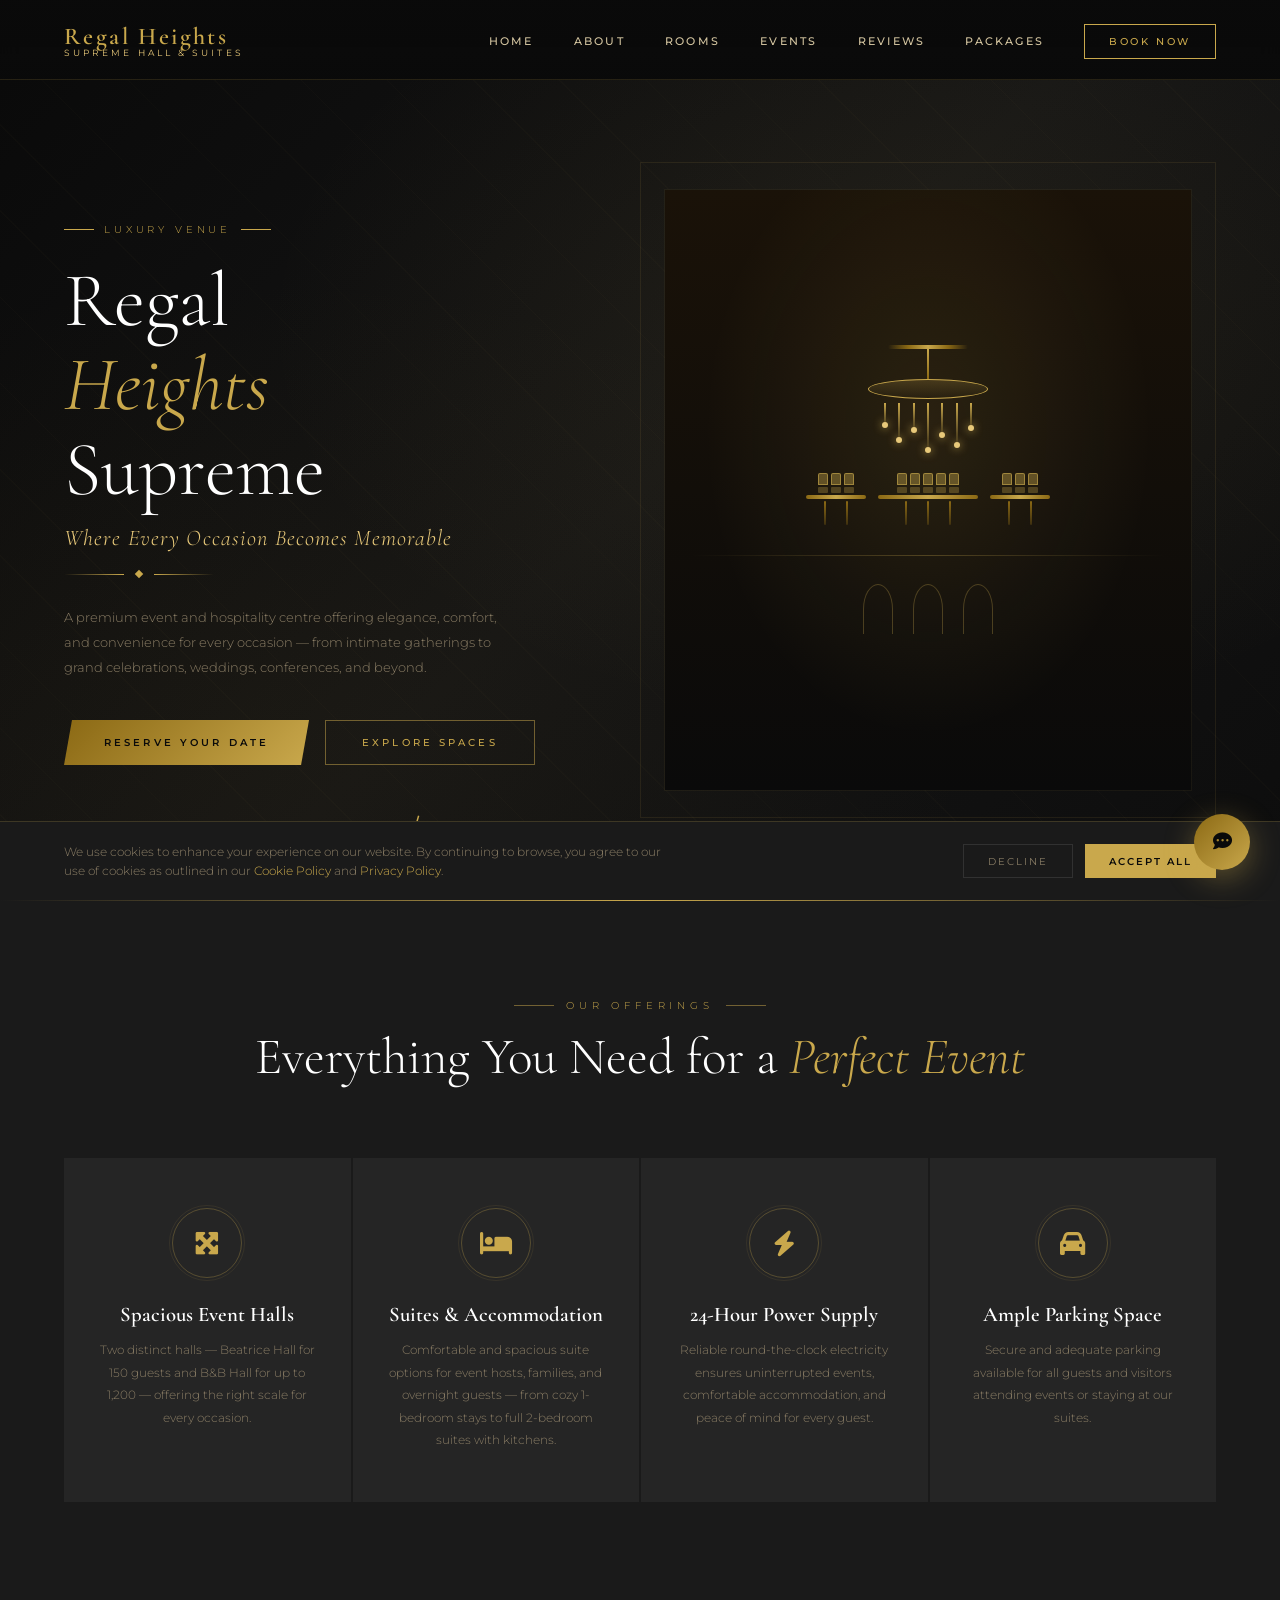
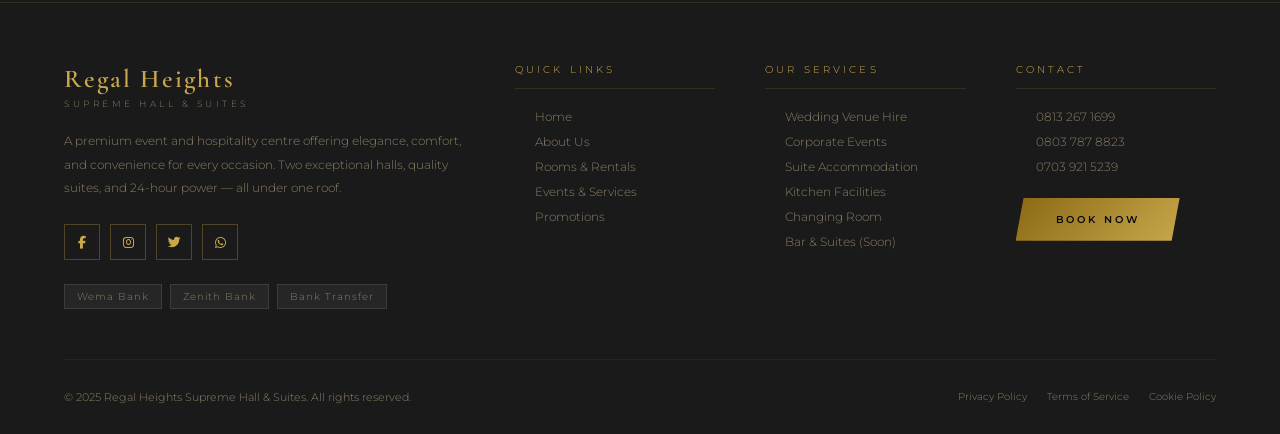
==== commit 508250b5: "update to regal heights" ====
--- a/index.html
+++ b/index.html
@@ -3,7 +3,7 @@
 <head>
 <meta charset="UTF-8">
 <meta name="viewport" content="width=device-width, initial-scale=1.0">
-<title>lerin Signature Hall – Where Every Occasion Becomes Memorable</title>
+<title>Regal Heights Supreme Hall & Suites – Where Every Occasion Becomes Memorable</title>
 <link href="https://fonts.googleapis.com/css2?family=Cormorant+Garamond:ital,wght@0,300;0,400;0,600;1,300;1,400&family=Montserrat:wght@300;400;500;600&display=swap" rel="stylesheet">
 <link rel="stylesheet" href="https://cdnjs.cloudflare.com/ajax/libs/font-awesome/6.5.0/css/all.min.css">
 <style>
@@ -1550,8 +1550,8 @@
 <!-- NAV -->
 <nav id="mainNav">
   <a href="#" class="nav-logo" onclick="showPage('home')">
-    lerin's Signature Hall
-    <span>Luxury Event Spaces</span>
+    Regal Heights
+    <span>Supreme Hall & Suites</span>
   </a>
   <ul class="nav-links" id="navLinks">
     <li><a href="#" onclick="showPage('home')">Home</a></li>
@@ -1648,7 +1648,7 @@
     <div class="hero-content">
       <div class="hero-badge">Luxury Venue</div>
       <h1 class="hero-title">
-        lerin<br><em>Signature</em><br>Hall
+        Regal<br><em>Heights</em><br>Supreme
       </h1>
       <p class="hero-tagline">Where Every Occasion Becomes Memorable</p>
       <div class="hero-divider">
@@ -1657,7 +1657,7 @@
         <div class="hero-divider-line" style="background: linear-gradient(90deg, var(--gold), transparent);"></div>
       </div>
       <p class="hero-text">
-        An exquisite haven of luxury and celebration. From intimate gatherings to grand galas, we craft experiences that transcend the ordinary and linger in memory forever.
+        A premium event and hospitality centre offering elegance, comfort, and convenience for every occasion — from intimate gatherings to grand celebrations, weddings, conferences, and beyond.
       </p>
       <div class="hero-buttons">
         <a href="#" class="btn-primary" onclick="showPage('contact')">Reserve Your Date</a>
@@ -1667,16 +1667,16 @@
 
     <div class="hero-stats">
       <div class="stat">
-        <div class="stat-number">500+</div>
-        <div class="stat-label">Events Hosted</div>
-      </div>
-      <div class="stat">
-        <div class="stat-number">8</div>
-        <div class="stat-label">Unique Spaces</div>
+        <div class="stat-number">2</div>
+        <div class="stat-label">Event Halls</div>
       </div>
       <div class="stat">
         <div class="stat-number">1,200</div>
-        <div class="stat-label">Guest Capacity</div>
+        <div class="stat-label">Max Capacity</div>
+      </div>
+      <div class="stat">
+        <div class="stat-number">24/7</div>
+        <div class="stat-label">Power Supply</div>
       </div>
     </div>
   </section>
@@ -1690,23 +1690,23 @@
     <div class="features-grid">
       <div class="feature-card">
         <div class="feature-icon"><i class="fas fa-expand-arrows-alt"></i></div>
-        <div class="feature-title">Spacious Halls</div>
-        <p class="feature-text">Grand, airy spaces that breathe life into your vision. From intimate 50-seat salons to our 1,200-capacity ballroom.</p>
+        <div class="feature-title">Spacious Event Halls</div>
+        <p class="feature-text">Two distinct halls — Beatrice Hall for 150 guests and B&B Hall for up to 1,200 — offering the right scale for every occasion.</p>
       </div>
       <div class="feature-card">
-        <div class="feature-icon"><i class="fas fa-birthday-cake"></i></div>
-        <div class="feature-title">Party Rooms</div>
-        <p class="feature-text">Vibrant, fully-equipped party suites with customizable lighting, sound systems, and décor to match every mood.</p>
+        <div class="feature-icon"><i class="fas fa-bed"></i></div>
+        <div class="feature-title">Suites & Accommodation</div>
+        <p class="feature-text">Comfortable and spacious suite options for event hosts, families, and overnight guests — from cozy 1-bedroom stays to full 2-bedroom suites with kitchens.</p>
       </div>
       <div class="feature-card">
-        <div class="feature-icon"><i class="fas fa-key"></i></div>
-        <div class="feature-title">Flexible Rentals</div>
-        <p class="feature-text">Hourly, daily, or event-based rental packages tailored to your timeline and budget with zero compromise on quality.</p>
+        <div class="feature-icon"><i class="fas fa-bolt"></i></div>
+        <div class="feature-title">24-Hour Power Supply</div>
+        <p class="feature-text">Reliable round-the-clock electricity ensures uninterrupted events, comfortable accommodation, and peace of mind for every guest.</p>
       </div>
       <div class="feature-card">
-        <div class="feature-icon"><i class="fas fa-utensils"></i></div>
-        <div class="feature-title">Catering Support</div>
-        <p class="feature-text">World-class culinary partners offering bespoke menus — from canapes and cocktails to lavish multi-course banquets.</p>
+        <div class="feature-icon"><i class="fas fa-car"></i></div>
+        <div class="feature-title">Ample Parking Space</div>
+        <p class="feature-text">Secure and adequate parking available for all guests and visitors attending events or staying at our suites.</p>
       </div>
     </div>
   </section>
@@ -1753,26 +1753,26 @@
     <div class="about-content">
       <div class="section-subtitle">Who We Are</div>
       <h2 class="about-quote">
-        Crafted for those who believe <em>every moment deserves to be extraordinary.</em>
+        A premium event and hospitality centre built for <em>elegance, comfort, and every occasion.</em>
       </h2>
       <p class="about-text">
-        lerin Signature Hall was born from a singular vision: to create a sanctuary where life's most cherished moments unfold in an atmosphere of unrivalled elegance. Founded over a decade ago, we have grown to become the premier luxury event destination in the region.
+        Regal Heights Supreme Hall & Suites is more than a venue — it is an experience. We were founded on the belief that every gathering, no matter the size, deserves a setting that inspires, impresses, and endures in memory.
       </p>
       <p class="about-text">
-        Our halls have witnessed first dances, sealed business partnerships, celebrated milestones, and gathered communities. Each event is treated not as a transaction, but as a story we are privileged to help tell — with warmth, precision, and passion woven into every detail.
+        From intimate private celebrations to grand weddings, corporate conferences, church programmes, and concerts, we have crafted a space that serves every need with the same unwavering standard of excellence — spacious halls, quality accommodation, reliable power, and a team dedicated to your success.
       </p>
       <div class="about-values">
         <div class="value-item">
           <div class="value-icon"><i class="fas fa-gem"></i></div>
-          <div><div class="value-text">Luxury</div></div>
+          <div><div class="value-text">Elegance</div></div>
         </div>
         <div class="value-item">
           <div class="value-icon"><i class="fas fa-heart"></i></div>
-          <div><div class="value-text">Warmth</div></div>
+          <div><div class="value-text">Comfort</div></div>
         </div>
         <div class="value-item">
           <div class="value-icon"><i class="fas fa-star"></i></div>
-          <div><div class="value-text">Excellence</div></div>
+          <div><div class="value-text">Reliability</div></div>
         </div>
       </div>
     </div>
@@ -1781,7 +1781,7 @@
   <section class="philosophy-section">
     <div class="section-subtitle">Our Philosophy</div>
     <p class="philosophy-text">
-      We believe that a great event space does not merely host — it <em style="color:var(--gold)">transforms</em>. Every corner of lerin Signature Hall is designed to evoke wonder, inspire connection, and make every guest feel like royalty.
+      We believe every occasion — however grand or intimate — deserves a space that <em style="color:var(--gold)">elevates</em> the moment. At Regal Heights, we provide not just a venue, but a complete hospitality experience built on warmth, reliability, and distinction.
     </p>
   </section>
 
@@ -1794,22 +1794,22 @@
       <div class="feature-card">
         <div class="feature-icon"><i class="fas fa-hands"></i></div>
         <div class="feature-title">Dedicated Support</div>
-        <p class="feature-text">A dedicated event coordinator for every booking — from planning to execution, we're with you every step.</p>
+        <p class="feature-text">Our team is on hand from booking to event day, ensuring every arrangement is handled with care and professionalism.</p>
       </div>
       <div class="feature-card">
-        <div class="feature-icon"><i class="fas fa-palette"></i></div>
-        <div class="feature-title">Custom Décor</div>
-        <p class="feature-text">In-house décor artists who transform your vision into breathtaking reality, tailored to your theme and palette.</p>
+        <div class="feature-icon"><i class="fas fa-utensils"></i></div>
+        <div class="feature-title">General Kitchen Access</div>
+        <p class="feature-text">A functional kitchen space with cooking pots and gas supply is available for food preparation during your event (charged separately).</p>
       </div>
       <div class="feature-card">
-        <div class="feature-icon"><i class="fas fa-shield-alt"></i></div>
-        <div class="feature-title">Privacy & Security</div>
-        <p class="feature-text">Discreet, professional security ensuring your event is safe, private, and exclusively yours.</p>
+        <div class="feature-icon"><i class="fas fa-bolt"></i></div>
+        <div class="feature-title">Uninterrupted Power</div>
+        <p class="feature-text">24-hour electricity supply keeps your event running smoothly, ensuring no disruptions to lighting, sound, or air conditioning.</p>
       </div>
       <div class="feature-card">
-        <div class="feature-icon"><i class="fas fa-wifi"></i></div>
-        <div class="feature-title">Modern Amenities</div>
-        <p class="feature-text">High-speed Wi-Fi, state-of-the-art AV systems, climate control, and ample luxury parking.</p>
+        <div class="feature-icon"><i class="fas fa-car"></i></div>
+        <div class="feature-title">Secure Parking</div>
+        <p class="feature-text">Ample and well-managed parking space ensures convenience and comfort for all guests arriving at your event.</p>
       </div>
     </div>
   </section>
@@ -1819,13 +1819,13 @@
 <div class="page" id="page-rooms">
   <div style="padding: 60px 5% 20px; text-align:center;">
     <div class="section-subtitle">Our Spaces</div>
-    <h2 class="section-title">Rooms & <em>Rentals</em></h2>
+    <h2 class="section-title">Halls, Suites & <em>Accommodation</em></h2>
     <p style="font-size:0.82rem;color:var(--text-muted);max-width:550px;margin:20px auto 0;line-height:1.9;">
-      Each space at lerin Signature Hall is a masterpiece — designed with intention, appointed with distinction, and ready to host your most important moments.
+      Two exceptional event halls and three carefully appointed accommodation suites — everything you need, all under one roof.
     </p>
   </div>
   <div class="rooms-grid">
-    <!-- Banquet Hall -->
+    <!-- Beatrice Hall -->
     <div class="room-card">
       <div class="room-visual">
         <div class="room-img banquet-art">
@@ -1834,16 +1834,15 @@
               <div class="o-light"></div>
               <div class="o-light"></div>
               <div class="o-light"></div>
-              <div class="o-light"></div>
             </div>
             <div class="chairs-row">
               <div class="mini-chair"></div><div class="mini-chair"></div><div class="mini-chair"></div>
-              <div class="mini-chair"></div><div class="mini-chair"></div>
+              <div class="mini-chair"></div>
             </div>
-            <div class="long-table"></div>
+            <div class="long-table" style="width:65%;"></div>
             <div class="chairs-row">
               <div class="mini-chair"></div><div class="mini-chair"></div><div class="mini-chair"></div>
-              <div class="mini-chair"></div><div class="mini-chair"></div>
+              <div class="mini-chair"></div>
             </div>
             <div style="width:70%;height:1px;background:linear-gradient(90deg,transparent,rgba(201,168,76,0.3),transparent);margin-top:8px;"></div>
           </div>
@@ -1851,146 +1850,156 @@
         <div class="room-overlay"></div>
       </div>
       <div class="room-content">
-        <div class="room-type">Premier Space</div>
-        <div class="room-name">The Grand Ballroom</div>
-        <p class="room-desc">Our crown jewel — a sweeping hall adorned with crystal chandeliers, polished marble floors, and floor-to-ceiling draping. The perfect stage for weddings and gala events.</p>
+        <div class="room-type">Intimate Event Hall</div>
+        <div class="room-name">Beatrice Hall</div>
+        <p class="room-desc">An elegant and intimate event space perfect for birthdays, bridal showers, meetings, seminars, private parties, and smaller social gatherings. Classy, comfortable, and designed for memorable experiences.</p>
+        <div class="room-specs">
+          <div class="spec"><i class="fas fa-users"></i> Up to 150 guests</div>
+          <div class="spec"><i class="fas fa-calendar-check"></i> All-day hire</div>
+        </div>
+        <div style="font-size:0.7rem;color:var(--text-muted);margin-bottom:16px;padding:10px 14px;border:1px solid rgba(201,168,76,0.1);background:rgba(201,168,76,0.03);">
+          <i class="fas fa-info-circle" style="color:var(--gold);margin-right:6px;"></i>
+          Changing room available upon request at additional cost.
+        </div>
+        <a href="#" class="btn-room" onclick="showPage('contact')">Book Beatrice Hall</a>
+      </div>
+    </div>
+
+    <!-- B&B Hall -->
+    <div class="room-card">
+      <div class="room-visual">
+        <div class="room-img banquet-art" style="background:linear-gradient(160deg,#1A1410,#0D0B06);">
+          <div class="banquet-scene">
+            <div class="overhead-lights">
+              <div class="o-light"></div><div class="o-light"></div>
+              <div class="o-light"></div><div class="o-light"></div>
+            </div>
+            <div class="chairs-row" style="gap:4px;">
+              <div class="mini-chair"></div><div class="mini-chair"></div><div class="mini-chair"></div>
+              <div class="mini-chair"></div><div class="mini-chair"></div><div class="mini-chair"></div>
+            </div>
+            <div class="long-table"></div>
+            <div class="chairs-row" style="gap:4px;">
+              <div class="mini-chair"></div><div class="mini-chair"></div><div class="mini-chair"></div>
+              <div class="mini-chair"></div><div class="mini-chair"></div><div class="mini-chair"></div>
+            </div>
+            <div style="width:90%;height:1px;background:linear-gradient(90deg,transparent,rgba(201,168,76,0.4),transparent);margin-top:8px;"></div>
+            <div style="font-family:'Cormorant Garamond',serif;color:rgba(201,168,76,0.4);font-size:0.65rem;letter-spacing:0.3em;text-transform:uppercase;margin-top:8px;">Grand Hall</div>
+          </div>
+        </div>
+        <div class="room-overlay"></div>
+      </div>
+      <div class="room-content">
+        <div class="room-type">Grand Event Hall</div>
+        <div class="room-name">B&B Hall</div>
+        <p class="room-desc">Our flagship grand event space designed for weddings, receptions, conferences, concerts, church programmes, corporate events, and large celebrations. A spacious, premium environment for both guests and organizers.</p>
         <div class="room-specs">
           <div class="spec"><i class="fas fa-users"></i> Up to 1,200 guests</div>
-          <div class="spec"><i class="fas fa-ruler-combined"></i> 4,500 sq ft</div>
-        </div>
-        <a href="#" class="btn-room" onclick="showPage('contact')">Reserve This Hall</a>
-      </div>
-    </div>
-
-    <!-- Party Room -->
+          <div class="spec"><i class="fas fa-calendar-check"></i> All-day hire</div>
+        </div>
+        <div style="font-size:0.7rem;color:var(--gold);margin-bottom:16px;padding:10px 14px;border:1px solid rgba(201,168,76,0.2);background:rgba(201,168,76,0.06);">
+          <i class="fas fa-gift" style="margin-right:6px;"></i>
+          Complimentary changing room included with every B&B Hall booking.
+        </div>
+        <a href="#" class="btn-room" onclick="showPage('contact')">Book B&B Hall</a>
+      </div>
+    </div>
+
+    <!-- Suite 1 -->
     <div class="room-card">
       <div class="room-visual">
-        <div class="room-img party-art">
-          <div class="party-scene">
-            <div class="disco-ball"></div>
-            <div class="party-lights">
-              <div class="party-light"></div>
-              <div class="party-light"></div>
-              <div class="party-light"></div>
-              <div class="party-light"></div>
-              <div class="party-light"></div>
+        <div class="room-img" style="background:linear-gradient(160deg,#0A0C14,#060810);">
+          <div style="display:flex;flex-direction:column;align-items:center;justify-content:center;height:100%;gap:14px;padding:24px;">
+            <div style="font-size:2.2rem;color:rgba(201,168,76,0.4);">🛏</div>
+            <div style="width:60%;height:1px;background:linear-gradient(90deg,transparent,rgba(201,168,76,0.3),transparent);"></div>
+            <div style="display:flex;gap:8px;align-items:center;">
+              <div style="width:40px;height:28px;border:1px solid rgba(201,168,76,0.35);border-radius:2px;background:rgba(201,168,76,0.06);"></div>
+              <div style="width:24px;height:40px;border:1px solid rgba(201,168,76,0.25);border-radius:2px;"></div>
             </div>
-            <div style="font-family:'Cormorant Garamond',serif;font-size:0.7rem;color:rgba(201,168,76,0.5);letter-spacing:0.3em;text-transform:uppercase;margin-top:10px;">
-              Party Suite
-            </div>
+            <div style="font-family:'Cormorant Garamond',serif;font-size:0.7rem;color:rgba(201,168,76,0.45);letter-spacing:0.3em;text-transform:uppercase;">Private Suite</div>
           </div>
         </div>
         <div class="room-overlay"></div>
       </div>
       <div class="room-content">
-        <div class="room-type">Celebration Suite</div>
-        <div class="room-name">VIP Party Lounge</div>
-        <p class="room-desc">A vibrant, electric space with programmable LED lighting, premium sound system, a built-in bar, and VIP booth seating. Designed for celebrations that go all night.</p>
+        <div class="room-type">Accommodation</div>
+        <div class="room-name">1 Bedroom Suite</div>
+        <p class="room-desc">A cozy and comfortable suite with a private lounge — designed for relaxation, privacy, and convenience. Ideal for event hosts or individual guests seeking a comfortable overnight stay.</p>
         <div class="room-specs">
-          <div class="spec"><i class="fas fa-users"></i> Up to 200 guests</div>
-          <div class="spec"><i class="fas fa-ruler-combined"></i> 1,200 sq ft</div>
-        </div>
-        <a href="#" class="btn-room" onclick="showPage('contact')">Reserve This Suite</a>
-      </div>
-    </div>
-
-    <!-- Conference -->
+          <div class="spec"><i class="fas fa-door-open"></i> 1 Bedroom + Lounge</div>
+          <div class="spec"><i class="fas fa-bolt"></i> 24hr Power</div>
+        </div>
+        <div style="font-family:'Cormorant Garamond',serif;font-size:1.4rem;color:var(--gold);font-weight:600;margin-bottom:16px;">₦50,000 <span style="font-size:0.75rem;color:var(--text-muted);font-family:'Montserrat',sans-serif;font-weight:300;">/ night</span></div>
+        <a href="#" class="btn-room" onclick="showPage('contact')">Book This Suite</a>
+      </div>
+    </div>
+
+    <!-- Suite 2 -->
     <div class="room-card">
       <div class="room-visual">
-        <div class="room-img conference-art">
-          <div class="conference-scene">
-            <div class="conf-screen">
-              <div style="position:relative;z-index:1;font-size:0.5rem;color:rgba(201,168,76,0.4);letter-spacing:0.2em;">PRESENTATION SCREEN</div>
+        <div class="room-img" style="background:linear-gradient(160deg,#100C0A,#0A0806);">
+          <div style="display:flex;flex-direction:column;align-items:center;justify-content:center;height:100%;gap:14px;padding:24px;">
+            <div style="font-size:2.2rem;color:rgba(201,168,76,0.4);">🛏</div>
+            <div style="display:flex;gap:6px;">
+              <div style="width:32px;height:24px;border:1px solid rgba(201,168,76,0.4);border-radius:2px;background:rgba(201,168,76,0.08);"></div>
+              <div style="width:32px;height:24px;border:1px solid rgba(201,168,76,0.4);border-radius:2px;background:rgba(201,168,76,0.08);"></div>
             </div>
-            <div class="conf-table"></div>
-            <div class="conf-chairs-grid">
-              <div class="conf-chair"></div><div class="conf-chair"></div><div class="conf-chair"></div>
-              <div class="conf-chair"></div><div class="conf-chair"></div>
-            </div>
+            <div style="width:60%;height:1px;background:linear-gradient(90deg,transparent,rgba(201,168,76,0.3),transparent);"></div>
+            <div style="font-size:0.9rem;color:rgba(201,168,76,0.4);">🍳</div>
+            <div style="font-family:'Cormorant Garamond',serif;font-size:0.7rem;color:rgba(201,168,76,0.45);letter-spacing:0.3em;text-transform:uppercase;">Premium Suite</div>
           </div>
         </div>
         <div class="room-overlay"></div>
       </div>
       <div class="room-content">
-        <div class="room-type">Professional Space</div>
-        <div class="room-name">Executive Conference Hall</div>
-        <p class="room-desc">Equipped with 4K projection, video conferencing, acoustically optimized panels, and ergonomic executive seating. Where great ideas become great decisions.</p>
+        <div class="room-type">Accommodation – Most Spacious</div>
+        <div class="room-name">2 Bedroom Suite</div>
+        <p class="room-desc">A premium accommodation package with two bedrooms, a spacious lounge, and a full kitchen — perfect for families, event hosts, or group stays requiring added space and comfort.</p>
         <div class="room-specs">
-          <div class="spec"><i class="fas fa-users"></i> Up to 80 guests</div>
-          <div class="spec"><i class="fas fa-ruler-combined"></i> 800 sq ft</div>
-        </div>
-        <a href="#" class="btn-room" onclick="showPage('contact')">Reserve This Room</a>
-      </div>
-    </div>
-
-    <!-- Dining Room -->
+          <div class="spec"><i class="fas fa-door-open"></i> 2 Beds + Lounge + Kitchen</div>
+          <div class="spec"><i class="fas fa-bolt"></i> 24hr Power</div>
+        </div>
+        <div style="font-family:'Cormorant Garamond',serif;font-size:1.4rem;color:var(--gold);font-weight:600;margin-bottom:16px;">₦120,000 <span style="font-size:0.75rem;color:var(--text-muted);font-family:'Montserrat',sans-serif;font-weight:300;">/ night</span></div>
+        <a href="#" class="btn-room" onclick="showPage('contact')">Book This Suite</a>
+      </div>
+    </div>
+
+    <!-- Suite 3 -->
     <div class="room-card">
       <div class="room-visual">
-        <div class="room-img banquet-art" style="background: linear-gradient(160deg,#1A0808,#0D0505);">
-          <div class="banquet-scene">
-            <div style="font-size:2rem;color:rgba(201,168,76,0.5);margin-bottom:10px;">🍽</div>
-            <div class="overhead-lights" style="gap:20px;">
-              <div class="o-light" style="background:radial-gradient(circle,rgba(255,150,50,0.5),rgba(201,100,30,0.1));box-shadow:0 0 20px rgba(255,150,50,0.3);"></div>
-              <div class="o-light" style="background:radial-gradient(circle,rgba(255,150,50,0.5),rgba(201,100,30,0.1));box-shadow:0 0 20px rgba(255,150,50,0.3);"></div>
-              <div class="o-light" style="background:radial-gradient(circle,rgba(255,150,50,0.5),rgba(201,100,30,0.1));box-shadow:0 0 20px rgba(255,150,50,0.3);"></div>
+        <div class="room-img" style="background:linear-gradient(160deg,#0A100C,#060A08);">
+          <div style="display:flex;flex-direction:column;align-items:center;justify-content:center;height:100%;gap:14px;padding:24px;">
+            <div style="font-size:2.2rem;color:rgba(201,168,76,0.4);">🛏</div>
+            <div style="width:60%;height:1px;background:linear-gradient(90deg,transparent,rgba(201,168,76,0.3),transparent);"></div>
+            <div style="display:flex;gap:8px;align-items:center;">
+              <div style="width:36px;height:26px;border:1px solid rgba(201,168,76,0.35);border-radius:2px;background:rgba(201,168,76,0.06);"></div>
+              <div style="font-size:0.85rem;color:rgba(201,168,76,0.35);">🍳</div>
             </div>
-            <div style="font-family:'Cormorant Garamond',serif;font-size:0.7rem;color:rgba(201,168,76,0.5);letter-spacing:0.3em;text-transform:uppercase;margin-top:10px;">Private Dining</div>
+            <div style="font-family:'Cormorant Garamond',serif;font-size:0.7rem;color:rgba(201,168,76,0.45);letter-spacing:0.3em;text-transform:uppercase;">Comfort Suite</div>
           </div>
         </div>
         <div class="room-overlay"></div>
       </div>
       <div class="room-content">
-        <div class="room-type">Intimate Setting</div>
-        <div class="room-name">Private Dining Room</div>
-        <p class="room-desc">An intimate, candlelit dining room for exclusive dinners, rehearsal dinners, or private celebrations. Richly appointed with bespoke furnishings and curated ambience.</p>
+        <div class="room-type">Accommodation</div>
+        <div class="room-name">1 Bedroom + Kitchen Suite</div>
+        <p class="room-desc">A stylish and spacious suite with a bedroom, a generous lounge, and a kitchen — offering that extra layer of comfort and convenience for longer stays or event hosts who need more room.</p>
         <div class="room-specs">
-          <div class="spec"><i class="fas fa-users"></i> Up to 40 guests</div>
-          <div class="spec"><i class="fas fa-ruler-combined"></i> 500 sq ft</div>
-        </div>
-        <a href="#" class="btn-room" onclick="showPage('contact')">Reserve This Room</a>
-      </div>
-    </div>
-
-    <!-- Outdoor Terrace -->
-    <div class="room-card">
-      <div class="room-visual">
-        <div class="room-img" style="background:linear-gradient(160deg,#080A0A,#0A0F0A);">
-          <div style="display:flex;flex-direction:column;align-items:center;justify-content:center;height:100%;gap:12px;padding:20px;">
-            <div style="display:flex;gap:8px;font-size:1.2rem;">
-              <span style="opacity:0.6;">✦</span>
-              <span style="color:var(--gold);opacity:0.8;">✦</span>
-              <span style="opacity:0.6;">✦</span>
-            </div>
-            <div style="width:80%;height:2px;background:linear-gradient(90deg,transparent,rgba(201,168,76,0.4),transparent);"></div>
-            <div style="display:flex;gap:4px;">
-              <div style="width:3px;height:60px;background:linear-gradient(180deg,rgba(201,168,76,0.6),transparent);border-radius:2px;"></div>
-              <div style="width:3px;height:80px;background:linear-gradient(180deg,rgba(201,168,76,0.8),transparent);border-radius:2px;"></div>
-              <div style="width:3px;height:60px;background:linear-gradient(180deg,rgba(201,168,76,0.6),transparent);border-radius:2px;"></div>
-            </div>
-            <div style="font-family:'Cormorant Garamond',serif;font-size:0.7rem;color:rgba(201,168,76,0.5);letter-spacing:0.3em;text-transform:uppercase;">Outdoor Terrace</div>
-          </div>
-        </div>
-        <div class="room-overlay"></div>
-      </div>
-      <div class="room-content">
-        <div class="room-type">Alfresco Space</div>
-        <div class="room-name">Garden Terrace</div>
-        <p class="room-desc">A stunning open-air terrace adorned with fairy lights, lush greenery, and a flowing water feature. Perfect for garden parties, cocktail receptions, and outdoor ceremonies.</p>
-        <div class="room-specs">
-          <div class="spec"><i class="fas fa-users"></i> Up to 300 guests</div>
-          <div class="spec"><i class="fas fa-ruler-combined"></i> 2,000 sq ft</div>
-        </div>
-        <a href="#" class="btn-room" onclick="showPage('contact')">Reserve Terrace</a>
+          <div class="spec"><i class="fas fa-door-open"></i> 1 Bed + Lounge + Kitchen</div>
+          <div class="spec"><i class="fas fa-bolt"></i> 24hr Power</div>
+        </div>
+        <div style="font-family:'Cormorant Garamond',serif;font-size:1.4rem;color:var(--gold);font-weight:600;margin-bottom:16px;">₦70,000 <span style="font-size:0.75rem;color:var(--text-muted);font-family:'Montserrat',sans-serif;font-weight:300;">/ night</span></div>
+        <a href="#" class="btn-room" onclick="showPage('contact')">Book This Suite</a>
       </div>
     </div>
 
     <!-- CTA Card -->
     <div class="room-card" style="background:var(--dark2);display:flex;flex-direction:column;justify-content:center;align-items:center;text-align:center;padding:60px 40px;cursor:default;">
       <div style="font-size:3rem;color:rgba(201,168,76,0.2);margin-bottom:20px;">✦</div>
-      <div class="section-subtitle" style="justify-content:center;">Bespoke Arrangements</div>
-      <h3 style="font-family:'Cormorant Garamond',serif;font-size:2rem;color:var(--white);margin:16px 0;font-weight:300;">Can't find what you need?</h3>
-      <p style="font-size:0.8rem;color:var(--text-muted);line-height:1.9;margin-bottom:30px;">We specialize in creating custom venue configurations. Tell us your vision and we'll make it happen.</p>
-      <a href="#" class="btn-primary" onclick="showPage('contact')">Speak with Us</a>
+      <div class="section-subtitle" style="justify-content:center;">Coming Soon</div>
+      <h3 style="font-family:'Cormorant Garamond',serif;font-size:2rem;color:var(--white);margin:16px 0;font-weight:300;">Bar & Suites</h3>
+      <p style="font-size:0.8rem;color:var(--text-muted);line-height:1.9;margin-bottom:30px;">Exciting premium bar and suite services are on the way. Watch this space — something extraordinary is coming.</p>
+      <a href="#" class="btn-primary" onclick="showPage('contact')">Get Notified</a>
     </div>
   </div>
 </div>
@@ -2007,49 +2016,49 @@
       <div class="event-card">
         <div class="event-num">01</div>
         <div class="event-icon"><i class="fas fa-rings-wedding"></i></div>
-        <div class="event-name">Weddings & Ceremonies</div>
-        <p class="event-desc">Your love story deserves the most exquisite setting. Our wedding packages encompass ceremony, reception, floral arrangements, catering, décor, and a dedicated wedding planner to orchestrate your perfect day.</p>
+        <div class="event-name">Weddings & Receptions</div>
+        <p class="event-desc">Celebrate your union in B&B Hall — our grand 1,200-capacity space sets the perfect stage for wedding ceremonies and receptions. With a complimentary changing room, ample parking, and 24-hour power, your big day is in excellent hands.</p>
         <div class="event-features">
           <span class="event-tag">Ceremony Setup</span>
-          <span class="event-tag">Bridal Suite</span>
-          <span class="event-tag">Floral Design</span>
-          <span class="event-tag">Catering</span>
+          <span class="event-tag">Changing Room</span>
+          <span class="event-tag">1,200 Capacity</span>
+          <span class="event-tag">24hr Power</span>
         </div>
       </div>
       <div class="event-card">
         <div class="event-num">02</div>
         <div class="event-icon"><i class="fas fa-briefcase"></i></div>
-        <div class="event-name">Corporate Events</div>
-        <p class="event-desc">From board meetings and product launches to annual galas and team retreats — we provide the professional infrastructure, cutting-edge technology, and impeccable service that your brand deserves.</p>
+        <div class="event-name">Corporate Events & Conferences</div>
+        <p class="event-desc">From conferences and seminars to product launches and annual general meetings — B&B Hall provides a professional, spacious environment that reflects your brand's credibility and ambition.</p>
         <div class="event-features">
-          <span class="event-tag">AV Technology</span>
-          <span class="event-tag">Breakout Rooms</span>
-          <span class="event-tag">Business Catering</span>
-          <span class="event-tag">Branding</span>
+          <span class="event-tag">Conferences</span>
+          <span class="event-tag">Seminars</span>
+          <span class="event-tag">Product Launches</span>
+          <span class="event-tag">AGMs</span>
         </div>
       </div>
       <div class="event-card">
         <div class="event-num">03</div>
         <div class="event-icon"><i class="fas fa-birthday-cake"></i></div>
-        <div class="event-name">Birthdays & Milestones</div>
-        <p class="event-desc">Celebrate life's greatest chapters in extraordinary style. Sweet sixteens, milestone birthdays, anniversaries — we transform your celebration into a once-in-a-lifetime experience.</p>
+        <div class="event-name">Birthdays & Private Parties</div>
+        <p class="event-desc">Whether it's an intimate birthday in Beatrice Hall or a grand celebration in B&B Hall, we create the atmosphere for your milestone. Bridal showers, anniversary parties, and private gatherings are all equally at home here.</p>
         <div class="event-features">
-          <span class="event-tag">Custom Themes</span>
-          <span class="event-tag">Party Lighting</span>
-          <span class="event-tag">Entertainment</span>
-          <span class="event-tag">Cake Service</span>
+          <span class="event-tag">Birthdays</span>
+          <span class="event-tag">Bridal Showers</span>
+          <span class="event-tag">Anniversaries</span>
+          <span class="event-tag">Private Parties</span>
         </div>
       </div>
       <div class="event-card">
         <div class="event-num">04</div>
-        <div class="event-icon"><i class="fas fa-users"></i></div>
-        <div class="event-name">Community Gatherings</div>
-        <p class="event-desc">Bring communities together in a space that fosters connection. Religious gatherings, cultural festivals, charity galas, and social events find their perfect home at lerin Signature Hall.</p>
+        <div class="event-icon"><i class="fas fa-church"></i></div>
+        <div class="event-name">Church & Community Programmes</div>
+        <p class="event-desc">B&B Hall's grand scale makes it an ideal venue for church programmes, community gatherings, concerts, and cultural events. Spacious, well-powered, and equipped to welcome large congregations with comfort.</p>
         <div class="event-features">
-          <span class="event-tag">Flexible Layout</span>
-          <span class="event-tag">Ample Parking</span>
-          <span class="event-tag">Accessible</span>
-          <span class="event-tag">Communal Spaces</span>
+          <span class="event-tag">Church Programmes</span>
+          <span class="event-tag">Concerts</span>
+          <span class="event-tag">Cultural Events</span>
+          <span class="event-tag">Community Fairs</span>
         </div>
       </div>
     </div>
@@ -2057,31 +2066,31 @@
 
   <div class="services-strip">
     <div class="service-item">
-      <div class="service-icon"><i class="fas fa-concierge-bell"></i></div>
+      <div class="service-icon"><i class="fas fa-utensils"></i></div>
       <div>
-        <div class="service-label">Full Catering</div>
-        <div class="service-sublabel">Multi-cuisine menus available</div>
+        <div class="service-label">General Kitchen</div>
+        <div class="service-sublabel">Pots & gas available (charged separately)</div>
       </div>
     </div>
     <div class="service-item">
-      <div class="service-icon"><i class="fas fa-flower-tulip"></i>🌸</div>
+      <div class="service-icon"><i class="fas fa-bolt"></i></div>
       <div>
-        <div class="service-label">Decoration</div>
-        <div class="service-sublabel">Bespoke floral & décor design</div>
+        <div class="service-label">24-Hour Power</div>
+        <div class="service-sublabel">Reliable electricity, always on</div>
       </div>
     </div>
     <div class="service-item">
-      <div class="service-icon"><i class="fas fa-tv"></i></div>
+      <div class="service-icon"><i class="fas fa-car"></i></div>
       <div>
-        <div class="service-label">AV Equipment</div>
-        <div class="service-sublabel">Premium sound & projection</div>
+        <div class="service-label">Parking Space</div>
+        <div class="service-sublabel">Ample parking for all guests</div>
       </div>
     </div>
     <div class="service-item">
-      <div class="service-icon"><i class="fas fa-camera"></i></div>
+      <div class="service-icon"><i class="fas fa-tshirt"></i></div>
       <div>
-        <div class="service-label">Photography</div>
-        <div class="service-sublabel">Partner photographers available</div>
+        <div class="service-label">Changing Room</div>
+        <div class="service-sublabel">Free with B&B Hall; bookable separately</div>
       </div>
     </div>
   </div>
@@ -2099,7 +2108,7 @@
         <div class="stars">
           <i class="fas fa-star"></i><i class="fas fa-star"></i><i class="fas fa-star"></i><i class="fas fa-star"></i><i class="fas fa-star"></i>
         </div>
-        <p class="testimonial-text">"Our wedding at lerin was nothing short of magical. Every detail was attended to with such care and precision. Our guests are still talking about it months later. Truly the finest venue we could have chosen."</p>
+        <p class="testimonial-text">"Our wedding at Delan was nothing short of magical. Every detail was attended to with such care and precision. Our guests are still talking about it months later. Truly the finest venue we could have chosen."</p>
         <div class="testimonial-author">
           <div class="author-avatar">A</div>
           <div>
@@ -2141,7 +2150,7 @@
         <div class="stars">
           <i class="fas fa-star"></i><i class="fas fa-star"></i><i class="fas fa-star"></i><i class="fas fa-star"></i><i class="fas fa-star"></i>
         </div>
-        <p class="testimonial-text">"From the moment we contacted lerin, we knew we were in expert hands. Our daughter's wedding was handled with such grace and attention. The hall looked like something out of a dream."</p>
+        <p class="testimonial-text">"From the moment we contacted Delan, we knew we were in expert hands. Our daughter's wedding was handled with such grace and attention. The hall looked like something out of a dream."</p>
         <div class="testimonial-author">
           <div class="author-avatar">T</div>
           <div>
@@ -2169,7 +2178,7 @@
         <div class="stars">
           <i class="fas fa-star"></i><i class="fas fa-star"></i><i class="fas fa-star"></i><i class="fas fa-star"></i><i class="fas fa-star"></i>
         </div>
-        <p class="testimonial-text">"I've hosted events across three continents. lerin Signature Hall stands among the finest. The combination of architectural beauty, impeccable service, and sheer attention to detail is rare and remarkable."</p>
+        <p class="testimonial-text">"I've hosted events across three continents. Delan Signature Hall stands among the finest. The combination of architectural beauty, impeccable service, and sheer attention to detail is rare and remarkable."</p>
         <div class="testimonial-author">
           <div class="author-avatar">J</div>
           <div>
@@ -2210,82 +2219,80 @@
     <div class="promos-grid">
       <div class="promo-card">
         <div class="promo-header">
-          <div class="promo-badge">Weekend Deal</div>
-          <div class="promo-name">Weekend Party Package</div>
+          <div class="promo-badge">Intimate Events</div>
+          <div class="promo-name">Beatrice Hall Booking</div>
           <div class="promo-price">
-            <span class="amount">₦850,000</span>
-            <span class="period"> / event</span>
+            <span class="amount" style="font-size:1.6rem;">Contact for Pricing</span>
           </div>
         </div>
         <div class="promo-divider"></div>
         <div class="promo-body">
           <ul class="promo-features">
-            <li><i class="fas fa-check"></i> VIP Party Lounge (8 hours)</li>
-            <li><i class="fas fa-check"></i> Programmable LED lighting setup</li>
-            <li><i class="fas fa-check"></i> Premium sound system & DJ booth</li>
-            <li><i class="fas fa-check"></i> Welcome cocktails for 50 guests</li>
-            <li><i class="fas fa-check"></i> Dedicated event coordinator</li>
-            <li><i class="fas fa-check"></i> Security & valet parking</li>
+            <li><i class="fas fa-check"></i> Beatrice Hall — up to 150 guests</li>
+            <li><i class="fas fa-check"></i> Ideal for birthdays, bridal showers & meetings</li>
+            <li><i class="fas fa-check"></i> 24-hour power supply included</li>
+            <li><i class="fas fa-check"></i> Ample parking for guests</li>
+            <li><i class="fas fa-check"></i> Changing room available (additional cost)</li>
+            <li><i class="fas fa-check"></i> Kitchen access available separately</li>
           </ul>
-          <a href="#" class="btn-promo" onclick="showPage('contact')">Book This Package</a>
+          <a href="#" class="btn-promo" onclick="showPage('contact')">Enquire & Book</a>
         </div>
       </div>
 
       <div class="promo-card featured">
         <div class="promo-header">
-          <div class="promo-badge">Most Popular</div>
-          <div class="promo-name">Grand Wedding Package</div>
+          <div class="promo-badge">Grand Venue</div>
+          <div class="promo-name">B&B Hall Booking</div>
           <div class="promo-price">
-            <span class="amount">₦4,500,000</span>
-            <span class="period"> / event</span>
+            <span class="amount" style="font-size:1.6rem;">Contact for Pricing</span>
           </div>
         </div>
         <div class="promo-divider"></div>
         <div class="promo-body">
           <ul class="promo-features">
-            <li><i class="fas fa-check"></i> Grand Ballroom (full day)</li>
-            <li><i class="fas fa-check"></i> Bridal suite & groom's room</li>
-            <li><i class="fas fa-check"></i> Full floral decoration & draping</li>
-            <li><i class="fas fa-check"></i> 3-course dinner for 300 guests</li>
-            <li><i class="fas fa-check"></i> Professional wedding coordinator</li>
-            <li><i class="fas fa-check"></i> Live band space & AV setup</li>
-            <li><i class="fas fa-check"></i> Complimentary honeymoon suite</li>
+            <li><i class="fas fa-check"></i> B&B Hall — up to 1,200 guests</li>
+            <li><i class="fas fa-check"></i> Weddings, concerts, conferences & more</li>
+            <li><i class="fas fa-check"></i> <strong>Complimentary changing room included</strong></li>
+            <li><i class="fas fa-check"></i> 24-hour power supply included</li>
+            <li><i class="fas fa-check"></i> Generous parking space for all guests</li>
+            <li><i class="fas fa-check"></i> Kitchen access available separately</li>
+            <li><i class="fas fa-check"></i> Accommodation suites available on-site</li>
           </ul>
-          <a href="#" class="btn-promo" onclick="showPage('contact')">Book This Package</a>
+          <a href="#" class="btn-promo" onclick="showPage('contact')">Enquire & Book</a>
         </div>
       </div>
 
       <div class="promo-card">
         <div class="promo-header">
-          <div class="promo-badge">Corporate</div>
-          <div class="promo-name">Corporate Retreat</div>
+          <div class="promo-badge">Stay & Celebrate</div>
+          <div class="promo-name">Hall + Suite Bundle</div>
           <div class="promo-price">
-            <span class="amount">₦1,800,000</span>
-            <span class="period"> / event</span>
+            <span class="amount" style="font-size:1.6rem;">From ₦50,000</span>
+            <span class="period"> + hall fee</span>
           </div>
         </div>
         <div class="promo-divider"></div>
         <div class="promo-body">
           <ul class="promo-features">
-            <li><i class="fas fa-check"></i> Executive Conference Hall (full day)</li>
-            <li><i class="fas fa-check"></i> 2 breakout rooms included</li>
-            <li><i class="fas fa-check"></i> 4K AV & video conferencing setup</li>
-            <li><i class="fas fa-check"></i> Business lunch & refreshments</li>
-            <li><i class="fas fa-check"></i> High-speed dedicated Wi-Fi</li>
-            <li><i class="fas fa-check"></i> Corporate branded signage</li>
+            <li><i class="fas fa-check"></i> Event hall of your choice</li>
+            <li><i class="fas fa-check"></i> On-site suite accommodation</li>
+            <li><i class="fas fa-check"></i> 1-bedroom private lounge from ₦50,000</li>
+            <li><i class="fas fa-check"></i> 1-bedroom with kitchen from ₦70,000</li>
+            <li><i class="fas fa-check"></i> 2-bedroom full suite from ₦120,000</li>
+            <li><i class="fas fa-check"></i> 24-hour power & parking throughout</li>
           </ul>
-          <a href="#" class="btn-promo" onclick="showPage('contact')">Book This Package</a>
+          <a href="#" class="btn-promo" onclick="showPage('contact')">Enquire & Book</a>
         </div>
       </div>
     </div>
 
     <div style="background:var(--dark2);margin-top:2px;padding:50px 5%;display:flex;align-items:center;justify-content:space-between;flex-wrap:wrap;gap:30px;border-top:1px solid rgba(201,168,76,0.1);">
       <div>
-        <div class="section-subtitle" style="justify-content:flex-start;">Custom Packages</div>
-        <h3 style="font-family:'Cormorant Garamond',serif;font-size:1.8rem;color:var(--white);font-weight:300;">Need something tailored?</h3>
-        <p style="font-size:0.8rem;color:var(--text-muted);margin-top:8px;">We build bespoke packages around your specific vision and budget.</p>
-      </div>
-      <a href="#" class="btn-primary" onclick="showPage('contact')">Request a Custom Quote</a>
+        <div class="section-subtitle" style="justify-content:flex-start;">Coming Soon</div>
+        <h3 style="font-family:'Cormorant Garamond',serif;font-size:1.8rem;color:var(--white);font-weight:300;">Bar & Suites — arriving soon</h3>
+        <p style="font-size:0.8rem;color:var(--text-muted);margin-top:8px;">Premium bar services and additional suite options are on the horizon. Contact us to be notified at launch.</p>
+      </div>
+      <a href="#" class="btn-primary" onclick="showPage('contact')">Get in Touch</a>
     </div>
   </section>
 </div>
@@ -2300,46 +2307,50 @@
     <div class="contact-grid">
       <div>
         <div class="contact-info-item">
-          <div class="contact-icon-wrap"><i class="fas fa-map-marker-alt"></i></div>
-          <div>
-            <div class="contact-info-label">Physical Address</div>
-            <div class="contact-info-text">14 Elegance Boulevard, Victoria Island<br>Lagos, Nigeria 101241</div>
-          </div>
-        </div>
-        <div class="contact-info-item">
           <div class="contact-icon-wrap"><i class="fas fa-phone"></i></div>
           <div>
             <div class="contact-info-label">Phone Numbers</div>
             <div class="contact-info-text">
-              <a href="tel:+2348012345678">+234 801 234 5678</a><br>
-              <a href="tel:+2348087654321">+234 808 765 4321</a>
-            </div>
-          </div>
-        </div>
-        <div class="contact-info-item">
-          <div class="contact-icon-wrap"><i class="fas fa-envelope"></i></div>
-          <div>
-            <div class="contact-info-label">Email</div>
-            <div class="contact-info-text">
-              <a href="mailto:bookings@lerinsignaturehall.com">bookings@lerinsignaturehall.com</a><br>
-              <a href="mailto:info@lerinsignaturehall.com">info@lerinsignaturehall.com</a>
+              <a href="tel:+2348132671699">0813 267 1699</a><br>
+              <a href="tel:+2348037878823">0803 787 8823</a><br>
+              <a href="tel:+2347039215239">0703 921 5239</a>
             </div>
           </div>
         </div>
         <div class="contact-info-item">
           <div class="contact-icon-wrap"><i class="fas fa-clock"></i></div>
           <div>
-            <div class="contact-info-label">Office Hours</div>
-            <div class="contact-info-text">Monday – Friday: 8:00 AM – 7:00 PM<br>Saturday: 9:00 AM – 5:00 PM<br>Sunday: By Appointment Only</div>
+            <div class="contact-info-label">Availability</div>
+            <div class="contact-info-text">Available for bookings and enquiries.<br>Please call or message us directly for<br>availability and pricing information.</div>
           </div>
         </div>
 
+        <!-- Payment Details -->
+        <div style="margin-top:10px;">
+          <div class="contact-info-label" style="font-size:0.6rem;letter-spacing:0.3em;text-transform:uppercase;color:var(--gold);margin-bottom:16px;">Payment Details</div>
+          <div style="display:flex;flex-direction:column;gap:10px;">
+            <div style="padding:16px 20px;border:1px solid rgba(201,168,76,0.15);background:rgba(201,168,76,0.03);">
+              <div style="font-size:0.6rem;letter-spacing:0.2em;text-transform:uppercase;color:var(--gold);margin-bottom:8px;">Wema Bank</div>
+              <div style="font-size:0.78rem;color:var(--text);">Account No: <strong style="color:var(--white);">0127804662</strong></div>
+              <div style="font-size:0.72rem;color:var(--text-muted);margin-top:4px;">Regal Heights Supreme Hall & Suites LTD</div>
+            </div>
+            <div style="padding:16px 20px;border:1px solid rgba(201,168,76,0.15);background:rgba(201,168,76,0.03);">
+              <div style="font-size:0.6rem;letter-spacing:0.2em;text-transform:uppercase;color:var(--gold);margin-bottom:8px;">Zenith Bank</div>
+              <div style="font-size:0.78rem;color:var(--text);">Account No: <strong style="color:var(--white);">1312205239</strong></div>
+              <div style="font-size:0.72rem;color:var(--text-muted);margin-top:4px;">Regal Heights Supreme Hall & Suites LTD</div>
+            </div>
+            <div style="font-size:0.68rem;color:var(--text-muted);line-height:1.6;padding:10px 14px;border-left:2px solid rgba(201,168,76,0.3);">
+              Always confirm payment details directly with our team before any transfer. Save your receipt for reference.
+            </div>
+          </div>
+        </div>
+
         <!-- Map -->
-        <div class="map-embed">
+        <div class="map-embed" style="margin-top:30px;">
           <div class="map-grid"></div>
           <div class="map-pin">
             <i class="fas fa-map-marker-alt"></i>
-            <span>lerin Signature Hall</span>
+            <span>Regal Heights Supreme Hall</span>
           </div>
           <a href="https://maps.google.com" target="_blank" class="map-directions">
             <i class="fas fa-directions"></i> Get Directions
@@ -2348,8 +2359,8 @@
       </div>
 
       <div class="newsletter-form">
-        <div class="newsletter-title">Send Us a Message</div>
-        <p class="newsletter-sub">Fill out the form below and our events team will get back to you within 24 hours to discuss your requirements.</p>
+        <div class="newsletter-title">Make a Booking Enquiry</div>
+        <p class="newsletter-sub">Fill out the form below and our team will be in touch promptly to confirm availability and discuss your requirements.</p>
 
         <div class="form-group">
           <label>Full Name</label>
@@ -2366,14 +2377,28 @@
           </div>
         </div>
         <div class="form-group">
+          <label>Preferred Hall / Space</label>
+          <select>
+            <option value="">Select a space</option>
+            <option>Beatrice Hall (up to 150 guests)</option>
+            <option>B&B Hall (up to 1,200 guests)</option>
+            <option>Suite – 1 Bedroom + Lounge (₦50,000)</option>
+            <option>Suite – 1 Bedroom + Kitchen (₦70,000)</option>
+            <option>Suite – 2 Bedrooms + Kitchen (₦120,000)</option>
+            <option>Hall + Suite Combination</option>
+          </select>
+        </div>
+        <div class="form-group">
           <label>Event Type</label>
           <select>
             <option value="">Select event type</option>
             <option>Wedding & Reception</option>
-            <option>Corporate Event</option>
+            <option>Corporate Event / Conference</option>
             <option>Birthday Celebration</option>
-            <option>Community Gathering</option>
-            <option>Custom / Other</option>
+            <option>Church / Religious Programme</option>
+            <option>Concert or Show</option>
+            <option>Suite Accommodation</option>
+            <option>Other / Custom</option>
           </select>
         </div>
         <div style="display:grid;grid-template-columns:1fr 1fr;gap:16px;">
@@ -2392,7 +2417,7 @@
         </div>
         <div class="checkbox-wrap">
           <input type="checkbox" id="privacy">
-          <label for="privacy">I agree to the <a href="#">Privacy Policy</a> and consent to lerin Signature Hall storing and using my information to process my enquiry and send relevant updates.</label>
+          <label for="privacy">I agree to the <a href="#">Privacy Policy</a> and consent to Delan Signature Hall storing and using my information to process my enquiry and send relevant updates.</label>
         </div>
         <div class="checkbox-wrap" style="margin-top:0;">
           <input type="checkbox" id="newsletter">
@@ -2408,9 +2433,9 @@
 <footer>
   <div class="footer-grid">
     <div>
-      <div class="footer-brand-name">lerin Signature Hall</div>
-      <div class="footer-brand-sub">Luxury Event Spaces</div>
-      <p class="footer-about">Where every occasion becomes a timeless memory. We craft extraordinary experiences in spaces designed for life's most important moments.</p>
+      <div class="footer-brand-name">Regal Heights</div>
+      <div class="footer-brand-sub">Supreme Hall & Suites</div>
+      <p class="footer-about">A premium event and hospitality centre offering elegance, comfort, and convenience for every occasion. Two exceptional halls, quality suites, and 24-hour power — all under one roof.</p>
       <div class="social-links">
         <a href="#" class="social-link"><i class="fab fa-facebook-f"></i></a>
         <a href="#" class="social-link"><i class="fab fa-instagram"></i></a>
@@ -2418,9 +2443,8 @@
         <a href="#" class="social-link"><i class="fab fa-whatsapp"></i></a>
       </div>
       <div class="payment-icons">
-        <div class="payment-icon">VISA</div>
-        <div class="payment-icon">Mastercard</div>
-        <div class="payment-icon">Paystack</div>
+        <div class="payment-icon">Wema Bank</div>
+        <div class="payment-icon">Zenith Bank</div>
         <div class="payment-icon">Bank Transfer</div>
       </div>
     </div>
@@ -2437,20 +2461,20 @@
     <div>
       <div class="footer-heading">Our Services</div>
       <ul class="footer-links">
-        <li><a href="#">Wedding Planning</a></li>
+        <li><a href="#">Wedding Venue Hire</a></li>
         <li><a href="#">Corporate Events</a></li>
-        <li><a href="#">Catering Services</a></li>
-        <li><a href="#">Décor & Florals</a></li>
-        <li><a href="#">AV & Technical</a></li>
-        <li><a href="#">Photography</a></li>
+        <li><a href="#">Suite Accommodation</a></li>
+        <li><a href="#">Kitchen Facilities</a></li>
+        <li><a href="#">Changing Room</a></li>
+        <li><a href="#">Bar & Suites (Soon)</a></li>
       </ul>
     </div>
     <div>
       <div class="footer-heading">Contact</div>
       <ul class="footer-links">
-        <li><a href="#">14 Elegance Boulevard, VI, Lagos</a></li>
-        <li><a href="tel:+2348012345678">+234 801 234 5678</a></li>
-        <li><a href="mailto:bookings@lerinsignaturehall.com">bookings@lerinsignaturehall.com</a></li>
+        <li><a href="tel:+2348132671699">0813 267 1699</a></li>
+        <li><a href="tel:+2348037878823">0803 787 8823</a></li>
+        <li><a href="tel:+2347039215239">0703 921 5239</a></li>
       </ul>
       <div style="margin-top:24px;">
         <a href="#" class="btn-primary" style="font-size:0.6rem;" onclick="showPage('contact')">Book Now</a>
@@ -2458,7 +2482,7 @@
     </div>
   </div>
   <div class="footer-bottom">
-    <div class="footer-copy">© 2025 lerin Signature Hall. All rights reserved. Crafted with distinction.</div>
+    <div class="footer-copy">© 2025 Regal Heights Supreme Hall & Suites. All rights reserved.</div>
     <div class="footer-legal">
       <a href="#">Privacy Policy</a>
       <a href="#">Terms of Service</a>
@@ -2555,4 +2579,4 @@
   }, 300);
 </script>
 </body>
-</html>
+</html>
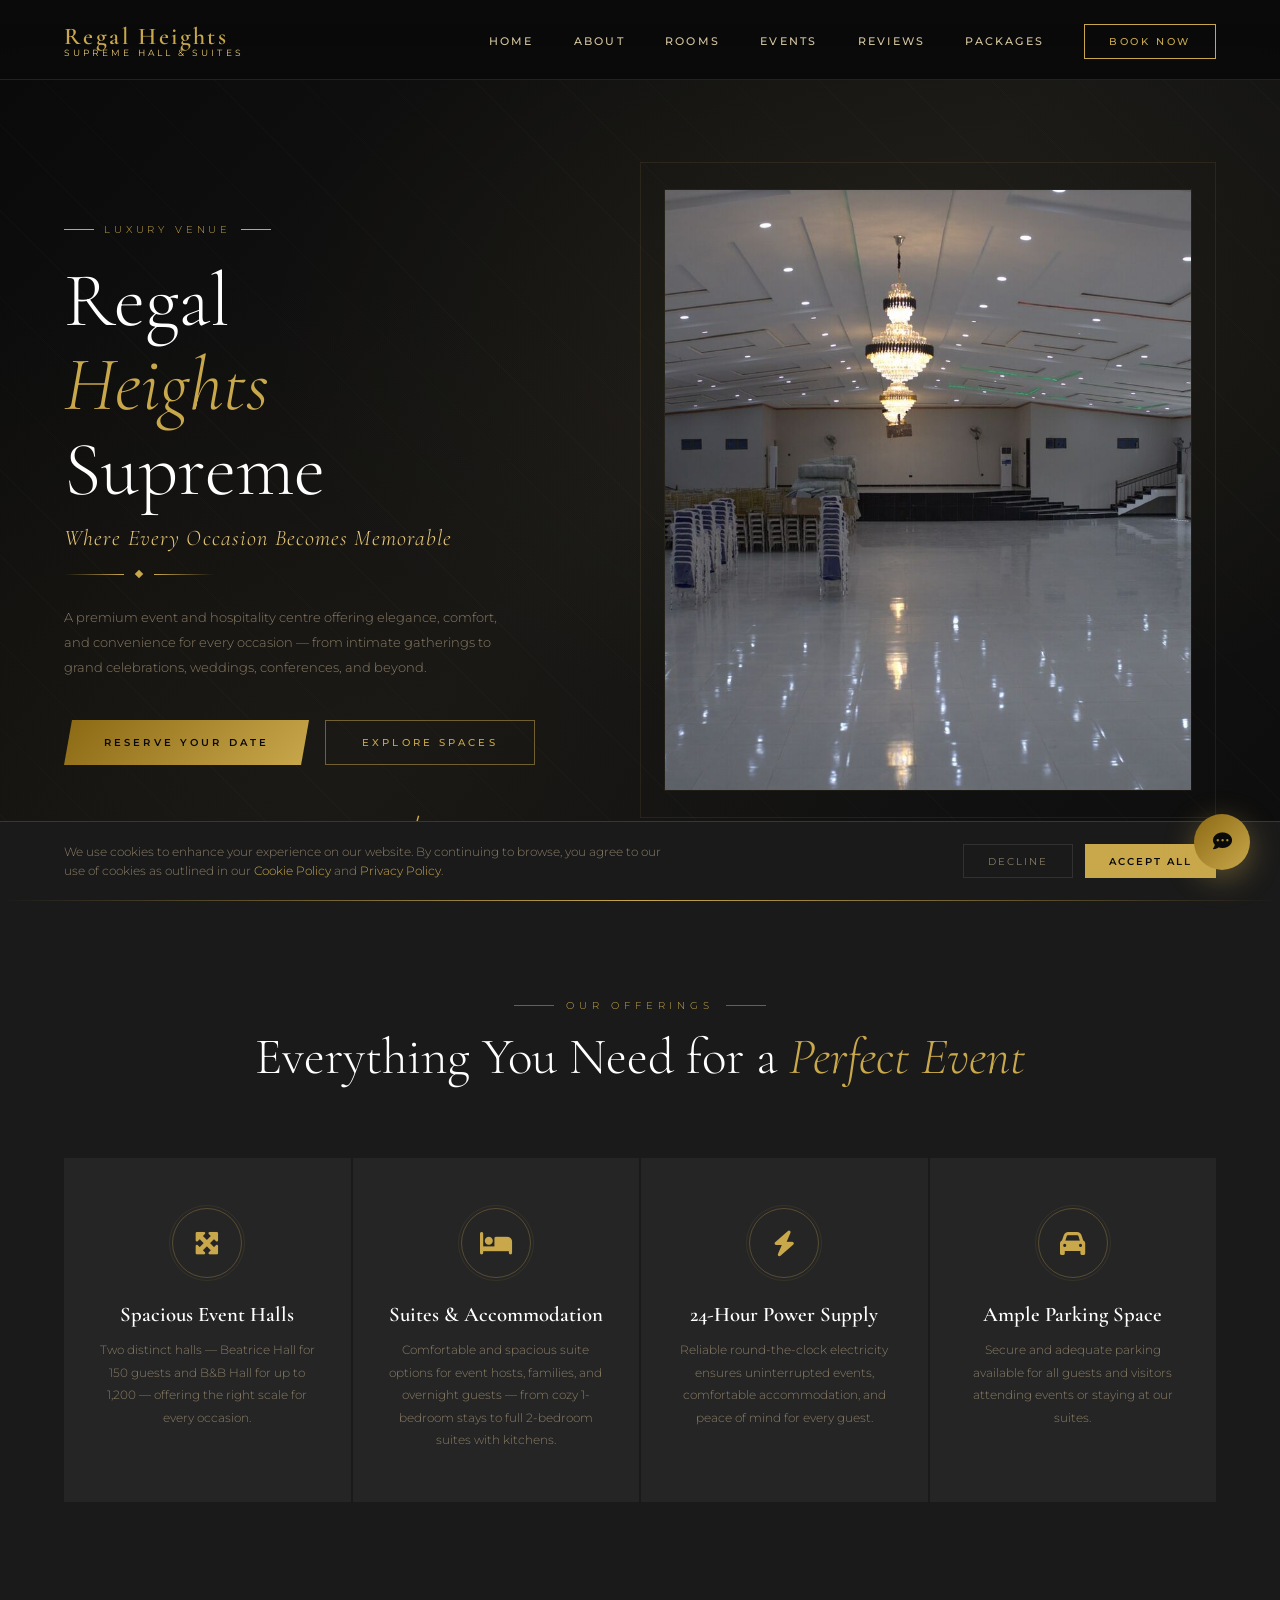
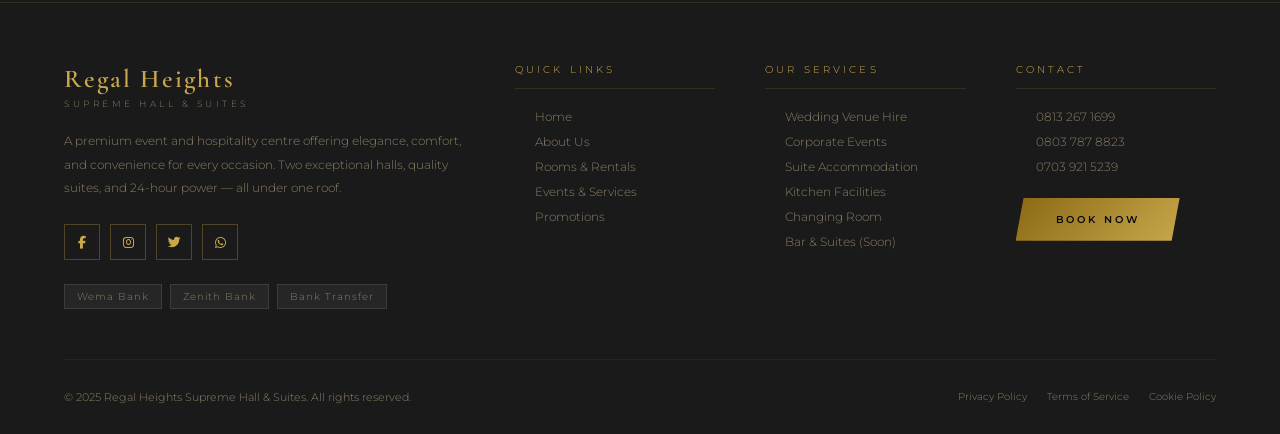
==== commit 801e7e34: "broke styles and js into separate files" ====
--- a/index.html
+++ b/index.html
@@ -1,2582 +1,966 @@
 <!DOCTYPE html>
 <html lang="en">
+
 <head>
-<meta charset="UTF-8">
-<meta name="viewport" content="width=device-width, initial-scale=1.0">
-<title>Regal Heights Supreme Hall & Suites – Where Every Occasion Becomes Memorable</title>
-<link href="https://fonts.googleapis.com/css2?family=Cormorant+Garamond:ital,wght@0,300;0,400;0,600;1,300;1,400&family=Montserrat:wght@300;400;500;600&display=swap" rel="stylesheet">
-<link rel="stylesheet" href="https://cdnjs.cloudflare.com/ajax/libs/font-awesome/6.5.0/css/all.min.css">
-<style>
-  :root {
-    --gold: #C9A84C;
-    --gold-light: #E8C97A;
-    --gold-dark: #8B6914;
-    --black: #0A0A0A;
-    --dark: #111111;
-    --dark2: #1A1A1A;
-    --dark3: #252525;
-    --cream: #F5EDD6;
-    --cream2: #EDE0C4;
-    --text: #D4C5A0;
-    --text-muted: #8A7D65;
-    --white: #FFFFFF;
-    --radius: 2px;
-    --transition: all 0.4s cubic-bezier(0.25, 0.46, 0.45, 0.94);
-  }
-
-  * { margin: 0; padding: 0; box-sizing: border-box; }
-
-  html { scroll-behavior: smooth; }
-
-  body {
-    background: var(--black);
-    color: var(--text);
-    font-family: 'Montserrat', sans-serif;
-    font-weight: 300;
-    overflow-x: hidden;
-    cursor: default;
-  }
-
-  /* Scrollbar */
-  ::-webkit-scrollbar { width: 4px; }
-  ::-webkit-scrollbar-track { background: var(--dark); }
-  ::-webkit-scrollbar-thumb { background: var(--gold); }
-
-  /* ======================== NAV ======================== */
-  nav {
-    position: fixed; top: 0; left: 0; right: 0; z-index: 1000;
-    padding: 0 5%;
-    display: flex; align-items: center; justify-content: space-between;
-    height: 80px;
-    background: linear-gradient(to bottom, rgba(10,10,10,0.98), rgba(10,10,10,0.85));
-    backdrop-filter: blur(12px);
-    border-bottom: 1px solid rgba(201,168,76,0.15);
-    transition: var(--transition);
-  }
-
-  .nav-logo {
-    font-family: 'Cormorant Garamond', serif;
-    font-size: 1.5rem;
-    font-weight: 600;
-    color: var(--gold);
-    letter-spacing: 0.1em;
-    text-decoration: none;
-  }
-
-  .nav-logo span {
-    display: block;
-    font-size: 0.55rem;
-    letter-spacing: 0.35em;
-    color: var(--gold-light);
-    font-family: 'Montserrat', sans-serif;
-    font-weight: 400;
-    text-transform: uppercase;
-    margin-top: -4px;
-  }
-
-  .nav-links {
-    display: flex; gap: 2.5rem; list-style: none;
-  }
-
-  .nav-links a {
-    color: var(--text);
-    text-decoration: none;
-    font-size: 0.7rem;
-    letter-spacing: 0.2em;
-    text-transform: uppercase;
-    font-weight: 500;
-    transition: var(--transition);
-    position: relative;
-    padding-bottom: 4px;
-  }
-
-  .nav-links a::after {
-    content: '';
-    position: absolute; bottom: 0; left: 0; width: 0; height: 1px;
-    background: var(--gold);
-    transition: var(--transition);
-  }
-
-  .nav-links a:hover { color: var(--gold); }
-  .nav-links a:hover::after { width: 100%; }
-
-  .nav-cta {
-    background: transparent;
-    border: 1px solid var(--gold);
-    color: var(--gold) !important;
-    padding: 10px 24px !important;
-    font-size: 0.65rem !important;
-    letter-spacing: 0.25em !important;
-    transition: var(--transition) !important;
-  }
-
-  .nav-cta:hover {
-    background: var(--gold) !important;
-    color: var(--black) !important;
-  }
-
-  .nav-cta::after { display: none !important; }
-
-  .hamburger {
-    display: none;
-    flex-direction: column; gap: 5px;
-    cursor: pointer; padding: 5px;
-  }
-
-  .hamburger span {
-    width: 24px; height: 1px;
-    background: var(--gold);
-    transition: var(--transition);
-  }
-
-  /* ======================== PAGES ======================== */
-  .page { display: none; min-height: 100vh; padding-top: 80px; }
-  .page.active { display: block; }
-
-  /* ======================== HERO ======================== */
-  .hero {
-    position: relative;
-    min-height: calc(100vh - 80px);
-    display: flex; align-items: center;
-    overflow: hidden;
-  }
-
-  .hero-bg {
-    position: absolute; inset: 0;
-    background: 
-      radial-gradient(ellipse at 70% 30%, rgba(201,168,76,0.08) 0%, transparent 50%),
-      radial-gradient(ellipse at 20% 80%, rgba(139,105,20,0.06) 0%, transparent 50%),
-      linear-gradient(135deg, #0A0A0A 0%, #151515 50%, #0D0D0D 100%);
-  }
-
-  .hero-pattern {
-    position: absolute; inset: 0;
-    background-image: 
-      repeating-linear-gradient(
-        45deg,
-        transparent,
-        transparent 60px,
-        rgba(201,168,76,0.02) 60px,
-        rgba(201,168,76,0.02) 61px
-      );
-  }
-
-  .hero-ornament {
-    position: absolute; right: 5%; top: 50%; transform: translateY(-50%);
-    width: 45%; height: 80%;
-    border: 1px solid rgba(201,168,76,0.1);
-    display: flex; align-items: center; justify-content: center;
-    overflow: hidden;
-  }
-
-  .hero-ornament-inner {
-    width: 92%; height: 92%;
-    border: 1px solid rgba(201,168,76,0.06);
-    display: flex; align-items: center; justify-content: center;
-    position: relative;
-  }
-
-  .hero-hall-visual {
-    width: 100%; height: 100%;
-    background: 
-      radial-gradient(ellipse at 50% 40%, rgba(201,168,76,0.12) 0%, transparent 60%),
-      linear-gradient(180deg, #1A1208 0%, #0A0A0A 100%);
-    display: flex; align-items: center; justify-content: center;
-    flex-direction: column; gap: 20px;
-  }
-
-  .hall-chandelier {
-    display: flex; flex-direction: column; align-items: center; gap: 0;
-    animation: sway 6s ease-in-out infinite;
-  }
-
-  @keyframes sway {
-    0%, 100% { transform: rotate(-1deg); }
-    50% { transform: rotate(1deg); }
-  }
-
-  .chandelier-top {
-    width: 80px; height: 4px;
-    background: linear-gradient(90deg, transparent, var(--gold-dark), var(--gold), var(--gold-dark), transparent);
-    border-radius: 2px;
-  }
-
-  .chandelier-stem {
-    width: 2px; height: 30px;
-    background: linear-gradient(180deg, var(--gold), var(--gold-dark));
-  }
-
-  .chandelier-body {
-    position: relative;
-    width: 120px;
-  }
-
-  .chandelier-ring {
-    width: 100%; height: 20px;
-    border: 1px solid var(--gold);
-    border-radius: 50%;
-    background: linear-gradient(180deg, rgba(201,168,76,0.2), transparent);
-    position: relative;
-  }
-
-  .chandelier-drops {
-    display: flex; justify-content: space-around;
-    padding: 0 10px; margin-top: 4px;
-  }
-
-  .drop {
-    width: 2px;
-    background: linear-gradient(180deg, var(--gold), transparent);
-    position: relative;
-  }
-
-  .drop::after {
-    content: '';
-    position: absolute; bottom: 0; left: 50%; transform: translateX(-50%);
-    width: 6px; height: 6px;
-    background: var(--gold-light);
-    border-radius: 50%;
-    box-shadow: 0 0 8px var(--gold);
-  }
-
-  .hall-table-row {
-    display: flex; gap: 12px; align-items: flex-end;
-  }
-
-  .hall-table {
-    display: flex; flex-direction: column; align-items: center; gap: 2px;
-  }
-
-  .table-top {
-    height: 4px; border-radius: 2px;
-    background: linear-gradient(90deg, var(--gold-dark), var(--gold), var(--gold-dark));
-  }
-
-  .table-legs {
-    display: flex; gap: 20px;
-    height: 24px;
-  }
-
-  .table-leg {
-    width: 2px;
-    background: linear-gradient(180deg, var(--gold-dark), rgba(139,105,20,0.3));
-    border-radius: 1px;
-  }
-
-  .hall-chairs {
-    display: flex; gap: 3px;
-  }
-
-  .chair {
-    width: 10px;
-    display: flex; flex-direction: column; gap: 2px; align-items: center;
-  }
-
-  .chair-back {
-    height: 12px; width: 100%;
-    background: rgba(201,168,76,0.4);
-    border-radius: 2px 2px 0 0;
-    border: 1px solid rgba(201,168,76,0.6);
-  }
-
-  .chair-seat {
-    height: 6px; width: 100%;
-    background: rgba(201,168,76,0.3);
-    border-radius: 1px;
-  }
-
-  .hero-content {
-    position: relative; z-index: 2;
-    padding: 0 5%;
-    max-width: 600px;
-    animation: heroIn 1.2s ease forwards;
-  }
-
-  @keyframes heroIn {
-    from { opacity: 0; transform: translateY(40px); }
-    to { opacity: 1; transform: translateY(0); }
-  }
-
-  .hero-badge {
-    display: inline-flex; align-items: center; gap: 10px;
-    font-size: 0.6rem; letter-spacing: 0.4em;
-    text-transform: uppercase; color: var(--gold);
-    margin-bottom: 24px;
-  }
-
-  .hero-badge::before, .hero-badge::after {
-    content: '';
-    width: 30px; height: 1px;
-    background: var(--gold);
-  }
-
-  .hero-title {
-    font-family: 'Cormorant Garamond', serif;
-    font-size: clamp(3rem, 6vw, 5.5rem);
-    font-weight: 300;
-    line-height: 1.1;
-    color: var(--white);
-    margin-bottom: 12px;
-  }
-
-  .hero-title em {
-    font-style: italic;
-    color: var(--gold);
-  }
-
-  .hero-tagline {
-    font-family: 'Cormorant Garamond', serif;
-    font-size: clamp(1rem, 2vw, 1.4rem);
-    font-style: italic;
-    color: var(--gold-light);
-    margin-bottom: 20px;
-    letter-spacing: 0.05em;
-  }
-
-  .hero-divider {
-    display: flex; align-items: center; gap: 12px; margin-bottom: 28px;
-  }
-
-  .hero-divider-line {
-    width: 60px; height: 1px;
-    background: linear-gradient(90deg, transparent, var(--gold));
-  }
-
-  .hero-divider-diamond {
-    width: 6px; height: 6px;
-    background: var(--gold);
-    transform: rotate(45deg);
-  }
-
-  .hero-text {
-    font-size: 0.82rem;
-    line-height: 1.9;
-    color: var(--text-muted);
-    margin-bottom: 40px;
-    max-width: 440px;
-  }
-
-  .hero-buttons {
-    display: flex; gap: 16px; flex-wrap: wrap;
-  }
-
-  .btn-primary {
-    background: linear-gradient(135deg, var(--gold-dark), var(--gold));
-    color: var(--black);
-    padding: 16px 40px;
-    font-size: 0.65rem; letter-spacing: 0.3em;
-    text-transform: uppercase; font-weight: 600;
-    border: none; cursor: pointer;
-    text-decoration: none; display: inline-block;
-    transition: var(--transition);
-    clip-path: polygon(8px 0%, 100% 0%, calc(100% - 8px) 100%, 0% 100%);
-  }
-
-  .btn-primary:hover {
-    background: linear-gradient(135deg, var(--gold), var(--gold-light));
-    transform: translateY(-2px);
-    box-shadow: 0 12px 35px rgba(201,168,76,0.35);
-  }
-
-  .btn-secondary {
-    background: transparent;
-    color: var(--gold);
-    padding: 15px 36px;
-    font-size: 0.65rem; letter-spacing: 0.3em;
-    text-transform: uppercase; font-weight: 500;
-    border: 1px solid rgba(201,168,76,0.5);
-    cursor: pointer; text-decoration: none; display: inline-block;
-    transition: var(--transition);
-  }
-
-  .btn-secondary:hover {
-    border-color: var(--gold);
-    background: rgba(201,168,76,0.06);
-    transform: translateY(-2px);
-  }
-
-  .hero-stats {
-    position: absolute; bottom: 40px; left: 5%;
-    display: flex; gap: 50px;
-    animation: heroIn 1.4s ease 0.3s both;
-  }
-
-  .stat { text-align: center; }
-
-  .stat-number {
-    font-family: 'Cormorant Garamond', serif;
-    font-size: 2rem; font-weight: 600;
-    color: var(--gold);
-    line-height: 1;
-  }
-
-  .stat-label {
-    font-size: 0.6rem; letter-spacing: 0.2em;
-    text-transform: uppercase; color: var(--text-muted);
-    margin-top: 4px;
-  }
-
-  /* ======================== FEATURES ======================== */
-  .features-section {
-    padding: 100px 5%;
-    background: var(--dark2);
-    position: relative;
-  }
-
-  .features-section::before {
-    content: '';
-    position: absolute; top: 0; left: 0; right: 0; height: 1px;
-    background: linear-gradient(90deg, transparent, var(--gold), transparent);
-  }
-
-  .section-header {
-    text-align: center;
-    margin-bottom: 70px;
-  }
-
-  .section-subtitle {
-    font-size: 0.6rem; letter-spacing: 0.5em;
-    text-transform: uppercase; color: var(--gold);
-    margin-bottom: 16px;
-    display: flex; align-items: center; justify-content: center; gap: 12px;
-  }
-
-  .section-subtitle::before, .section-subtitle::after {
-    content: '';
-    width: 40px; height: 1px;
-    background: var(--gold);
-    opacity: 0.5;
-  }
-
-  .section-title {
-    font-family: 'Cormorant Garamond', serif;
-    font-size: clamp(2rem, 4vw, 3.2rem);
-    font-weight: 300;
-    color: var(--white);
-    line-height: 1.2;
-  }
-
-  .section-title em { color: var(--gold); font-style: italic; }
-
-  .features-grid {
-    display: grid;
-    grid-template-columns: repeat(4, 1fr);
-    gap: 2px;
-  }
-
-  .feature-card {
-    background: var(--dark3);
-    padding: 50px 30px;
-    text-align: center;
-    position: relative;
-    overflow: hidden;
-    transition: var(--transition);
-    cursor: pointer;
-  }
-
-  .feature-card::before {
-    content: '';
-    position: absolute; bottom: 0; left: 0; right: 0; height: 2px;
-    background: linear-gradient(90deg, transparent, var(--gold), transparent);
-    transform: scaleX(0);
-    transition: var(--transition);
-  }
-
-  .feature-card:hover::before { transform: scaleX(1); }
-  .feature-card:hover { background: #1E1E1E; transform: translateY(-4px); }
-
-  .feature-icon {
-    width: 70px; height: 70px;
-    border: 1px solid rgba(201,168,76,0.3);
-    border-radius: 50%;
-    display: flex; align-items: center; justify-content: center;
-    margin: 0 auto 24px;
-    font-size: 1.6rem; color: var(--gold);
-    transition: var(--transition);
-    position: relative;
-  }
-
-  .feature-icon::after {
-    content: '';
-    position: absolute; inset: -4px;
-    border: 1px solid rgba(201,168,76,0.1);
-    border-radius: 50%;
-    transition: var(--transition);
-  }
-
-  .feature-card:hover .feature-icon {
-    background: rgba(201,168,76,0.08);
-    border-color: var(--gold);
-    box-shadow: 0 0 30px rgba(201,168,76,0.2);
-  }
-
-  .feature-title {
-    font-family: 'Cormorant Garamond', serif;
-    font-size: 1.3rem; font-weight: 600;
-    color: var(--white); margin-bottom: 12px;
-  }
-
-  .feature-text {
-    font-size: 0.78rem; line-height: 1.8;
-    color: var(--text-muted);
-  }
-
-  /* ======================== ABOUT ======================== */
-  .about-hero {
-    padding: 120px 5%;
-    display: grid; grid-template-columns: 1fr 1fr; gap: 80px; align-items: center;
-  }
-
-  .about-visual {
-    position: relative; height: 550px;
-  }
-
-  .about-img-main {
-    width: 78%; height: 80%;
-    background: linear-gradient(135deg, #1A1208, #252010);
-    position: absolute; bottom: 0; right: 0;
-    border: 1px solid rgba(201,168,76,0.15);
-    display: flex; align-items: center; justify-content: center;
-    overflow: hidden;
-  }
-
-  .about-img-secondary {
-    width: 55%; height: 55%;
-    background: linear-gradient(135deg, #0F0E08, #1A1700);
-    position: absolute; top: 0; left: 0;
-    border: 1px solid rgba(201,168,76,0.1);
-    z-index: 2;
-    display: flex; align-items: center; justify-content: center;
-  }
-
-  .about-img-label {
-    position: absolute; bottom: -30px; left: 50%; transform: translateX(-50%);
-    font-size: 0.55rem; letter-spacing: 0.3em; text-transform: uppercase;
-    color: var(--gold); white-space: nowrap;
-  }
-
-  .about-badge {
-    position: absolute; top: 50%; right: -20px; transform: translateY(-50%);
-    width: 110px; height: 110px;
-    border: 1px solid var(--gold);
-    border-radius: 50%;
-    background: var(--dark);
-    display: flex; flex-direction: column; align-items: center; justify-content: center;
-    z-index: 3;
-    animation: spin-slow 20s linear infinite;
-  }
-
-  @keyframes spin-slow {
-    from { transform: translateY(-50%) rotate(0deg); }
-    to { transform: translateY(-50%) rotate(360deg); }
-  }
-
-  .about-badge-inner {
-    font-family: 'Cormorant Garamond', serif;
-    text-align: center;
-    animation: spin-reverse 20s linear infinite;
-  }
-
-  @keyframes spin-reverse {
-    from { transform: rotate(0deg); }
-    to { transform: rotate(-360deg); }
-  }
-
-  .about-badge-num {
-    font-size: 2rem; font-weight: 600; color: var(--gold); line-height: 1;
-  }
-
-  .about-badge-text {
-    font-size: 0.45rem; letter-spacing: 0.1em; color: var(--text-muted); text-transform: uppercase;
-  }
-
-  .hall-visual-art {
-    width: 100%; height: 100%;
-    display: flex; flex-direction: column; align-items: center; justify-content: center;
-    gap: 16px; padding: 20px;
-  }
-
-  .arch-decoration {
-    display: flex; gap: 8px; align-items: flex-end;
-  }
-
-  .arch-col {
-    display: flex; flex-direction: column; align-items: center;
-  }
-
-  .arch-top {
-    border-radius: 50% 50% 0 0;
-    border: 1px solid rgba(201,168,76,0.5);
-    border-bottom: none;
-  }
-
-  .arch-body {
-    border-left: 1px solid rgba(201,168,76,0.5);
-    border-right: 1px solid rgba(201,168,76,0.5);
-  }
-
-  .floor-line {
-    width: 120%; height: 1px;
-    background: linear-gradient(90deg, transparent, var(--gold-dark), transparent);
-  }
-
-  .about-content { }
-
-  .about-quote {
-    font-family: 'Cormorant Garamond', serif;
-    font-size: clamp(1.6rem, 3vw, 2.4rem);
-    font-weight: 300;
-    color: var(--white); line-height: 1.4;
-    margin-bottom: 32px;
-    font-style: italic;
-  }
-
-  .about-quote em { color: var(--gold); }
-
-  .about-text {
-    font-size: 0.82rem; line-height: 2;
-    color: var(--text-muted); margin-bottom: 20px;
-  }
-
-  .about-values {
-    display: flex; gap: 30px; margin-top: 40px;
-  }
-
-  .value-item {
-    display: flex; align-items: center; gap: 12px;
-  }
-
-  .value-icon {
-    width: 36px; height: 36px; flex-shrink: 0;
-    border: 1px solid rgba(201,168,76,0.4);
-    display: flex; align-items: center; justify-content: center;
-    color: var(--gold); font-size: 0.85rem;
-  }
-
-  .value-text {
-    font-size: 0.72rem; letter-spacing: 0.1em; color: var(--text); text-transform: uppercase;
-  }
-
-  .philosophy-section {
-    padding: 80px 5%;
-    background: var(--dark2);
-    text-align: center;
-    position: relative;
-  }
-
-  .philosophy-text {
-    font-family: 'Cormorant Garamond', serif;
-    font-size: clamp(1.2rem, 2.5vw, 1.8rem);
-    font-weight: 300; font-style: italic;
-    color: var(--cream);
-    max-width: 800px; margin: 0 auto;
-    line-height: 1.7;
-  }
-
-  .philosophy-text::before {
-    content: '"';
-    font-size: 6rem; color: rgba(201,168,76,0.1);
-    line-height: 0; vertical-align: -3rem;
-    margin-right: 10px;
-    font-family: 'Cormorant Garamond', serif;
-  }
-
-  /* ======================== ROOMS ======================== */
-  .rooms-grid {
-    padding: 100px 5%;
-    display: grid; grid-template-columns: repeat(3, 1fr); gap: 2px;
-  }
-
-  .room-card {
-    position: relative; overflow: hidden;
-    cursor: pointer; group: true;
-  }
-
-  .room-visual {
-    height: 320px;
-    position: relative; overflow: hidden;
-  }
-
-  .room-img {
-    width: 100%; height: 100%;
-    transition: transform 0.6s ease;
-    display: flex; align-items: center; justify-content: center;
-  }
-
-  .room-card:hover .room-img { transform: scale(1.05); }
-
-  .room-overlay {
-    position: absolute; inset: 0;
-    background: linear-gradient(180deg, transparent 40%, rgba(10,10,10,0.95) 100%);
-  }
-
-  .room-content {
-    background: var(--dark3); padding: 32px 28px;
-    border-bottom: 1px solid rgba(201,168,76,0.1);
-  }
-
-  .room-type {
-    font-size: 0.58rem; letter-spacing: 0.4em; text-transform: uppercase;
-    color: var(--gold); margin-bottom: 10px;
-  }
-
-  .room-name {
-    font-family: 'Cormorant Garamond', serif;
-    font-size: 1.6rem; font-weight: 600;
-    color: var(--white); margin-bottom: 12px;
-  }
-
-  .room-desc {
-    font-size: 0.78rem; line-height: 1.8;
-    color: var(--text-muted); margin-bottom: 20px;
-  }
-
-  .room-specs {
-    display: flex; gap: 20px; margin-bottom: 24px;
-  }
-
-  .spec {
-    display: flex; align-items: center; gap: 8px;
-    font-size: 0.7rem; color: var(--text);
-  }
-
-  .spec i { color: var(--gold); font-size: 0.75rem; }
-
-  .btn-room {
-    display: inline-block;
-    background: transparent;
-    border: 1px solid var(--gold);
-    color: var(--gold);
-    padding: 12px 28px;
-    font-size: 0.62rem; letter-spacing: 0.25em;
-    text-transform: uppercase; text-decoration: none;
-    transition: var(--transition); cursor: pointer;
-  }
-
-  .btn-room:hover {
-    background: var(--gold); color: var(--black);
-  }
-
-  /* Room visuals using CSS art */
-  .banquet-art {
-    background: linear-gradient(160deg, #1A1208 0%, #0D0B05 100%);
-    position: relative;
-  }
-
-  .party-art {
-    background: linear-gradient(160deg, #0A0A18 0%, #050510 100%);
-    position: relative;
-  }
-
-  .conference-art {
-    background: linear-gradient(160deg, #0A0F0A 0%, #050805 100%);
-    position: relative;
-  }
-
-  /* Banquet Hall CSS art */
-  .banquet-scene {
-    display: flex; flex-direction: column; align-items: center;
-    gap: 10px; width: 100%; padding: 20px;
-  }
-
-  .long-table {
-    width: 85%; height: 8px;
-    background: linear-gradient(90deg, var(--gold-dark), var(--gold), var(--gold-dark));
-    border-radius: 2px;
-    box-shadow: 0 4px 20px rgba(201,168,76,0.3);
-  }
-
-  .chairs-row {
-    display: flex; gap: 6px; width: 80%; justify-content: center;
-  }
-
-  .mini-chair {
-    width: 14px; height: 18px;
-    background: rgba(201,168,76,0.25);
-    border: 1px solid rgba(201,168,76,0.4);
-    border-radius: 2px;
-  }
-
-  .overhead-lights {
-    display: flex; gap: 30px; margin-bottom: 5px;
-  }
-
-  .o-light {
-    width: 20px; height: 20px;
-    border-radius: 50%;
-    background: radial-gradient(circle, rgba(255,220,100,0.6), rgba(201,168,76,0.1));
-    box-shadow: 0 0 20px rgba(255,220,100,0.4), 0 0 40px rgba(201,168,76,0.2);
-  }
-
-  /* Party room css art */
-  .party-scene {
-    display: flex; flex-direction: column; align-items: center;
-    justify-content: center; gap: 12px; width: 100%; height: 100%;
-  }
-
-  .disco-ball {
-    width: 50px; height: 50px;
-    border-radius: 50%;
-    background: conic-gradient(
-      rgba(201,168,76,0.8) 0deg, rgba(100,80,20,0.4) 30deg,
-      rgba(201,168,76,0.8) 60deg, rgba(100,80,20,0.4) 90deg,
-      rgba(201,168,76,0.8) 120deg, rgba(100,80,20,0.4) 150deg,
-      rgba(201,168,76,0.8) 180deg, rgba(100,80,20,0.4) 210deg,
-      rgba(201,168,76,0.8) 240deg, rgba(100,80,20,0.4) 270deg,
-      rgba(201,168,76,0.8) 300deg, rgba(100,80,20,0.4) 330deg,
-      rgba(201,168,76,0.8) 360deg
-    );
-    box-shadow: 0 0 30px rgba(201,168,76,0.5);
-    animation: disco 4s linear infinite;
-  }
-
-  @keyframes disco {
-    from { transform: rotate(0deg); }
-    to { transform: rotate(360deg); }
-  }
-
-  .party-lights {
-    display: flex; gap: 15px;
-  }
-
-  .party-light {
-    width: 12px; height: 12px; border-radius: 50%;
-  }
-
-  .party-light:nth-child(1) { background: rgba(255,50,50,0.7); box-shadow: 0 0 15px rgba(255,50,50,0.5); }
-  .party-light:nth-child(2) { background: rgba(50,255,150,0.7); box-shadow: 0 0 15px rgba(50,255,150,0.5); }
-  .party-light:nth-child(3) { background: rgba(50,150,255,0.7); box-shadow: 0 0 15px rgba(50,150,255,0.5); }
-  .party-light:nth-child(4) { background: rgba(201,168,76,0.9); box-shadow: 0 0 15px rgba(201,168,76,0.6); }
-  .party-light:nth-child(5) { background: rgba(200,50,255,0.7); box-shadow: 0 0 15px rgba(200,50,255,0.5); }
-
-  /* Conference css art */
-  .conference-scene {
-    display: flex; flex-direction: column; align-items: center; gap: 10px;
-    width: 100%; padding: 20px;
-  }
-
-  .conf-screen {
-    width: 80%; height: 35px;
-    background: linear-gradient(180deg, #1A2A1A 0%, #0D1A0D 100%);
-    border: 1px solid rgba(201,168,76,0.3);
-    display: flex; align-items: center; justify-content: center;
-    position: relative; margin-bottom: 10px;
-  }
-
-  .conf-screen::before {
-    content: '';
-    position: absolute; inset: 4px;
-    background: linear-gradient(135deg, rgba(50,200,50,0.05), rgba(201,168,76,0.08));
-    border: 1px solid rgba(201,168,76,0.1);
-  }
-
-  .conf-table {
-    width: 70%; height: 10px;
-    background: linear-gradient(90deg, var(--gold-dark), var(--gold), var(--gold-dark));
-    border-radius: 4px;
-  }
-
-  .conf-chairs-grid {
-    display: grid; grid-template-columns: repeat(5, 1fr); gap: 4px; width: 65%;
-  }
-
-  .conf-chair {
-    height: 20px;
-    background: rgba(201,168,76,0.2);
-    border: 1px solid rgba(201,168,76,0.3);
-    border-radius: 1px;
-  }
-
-  /* ======================== EVENTS ======================== */
-  .events-section { padding: 100px 5%; }
-
-  .events-list {
-    display: grid; grid-template-columns: 1fr 1fr; gap: 2px;
-  }
-
-  .event-card {
-    background: var(--dark2); padding: 50px 40px;
-    position: relative; overflow: hidden;
-    transition: var(--transition); cursor: pointer;
-    border: 1px solid rgba(201,168,76,0.05);
-  }
-
-  .event-card::after {
-    content: '';
-    position: absolute; top: 0; left: 0; width: 3px; height: 0;
-    background: linear-gradient(180deg, var(--gold), transparent);
-    transition: var(--transition);
-  }
-
-  .event-card:hover::after { height: 100%; }
-  .event-card:hover { background: #1C1C1C; transform: translateX(4px); }
-
-  .event-num {
-    font-family: 'Cormorant Garamond', serif;
-    font-size: 4rem; font-weight: 300;
-    color: rgba(201,168,76,0.08);
-    position: absolute; top: 20px; right: 30px;
-    line-height: 1;
-  }
-
-  .event-icon {
-    font-size: 1.8rem; color: var(--gold);
-    margin-bottom: 20px;
-  }
-
-  .event-name {
-    font-family: 'Cormorant Garamond', serif;
-    font-size: 1.8rem; font-weight: 600;
-    color: var(--white); margin-bottom: 12px;
-  }
-
-  .event-desc {
-    font-size: 0.8rem; line-height: 1.9;
-    color: var(--text-muted); margin-bottom: 24px;
-  }
-
-  .event-features {
-    display: flex; flex-wrap: wrap; gap: 8px;
-  }
-
-  .event-tag {
-    font-size: 0.6rem; letter-spacing: 0.15em;
-    text-transform: uppercase; color: var(--gold);
-    padding: 5px 14px;
-    border: 1px solid rgba(201,168,76,0.25);
-  }
-
-  .services-strip {
-    background: var(--dark2); padding: 60px 5%;
-    display: grid; grid-template-columns: repeat(4, 1fr); gap: 30px;
-    border-top: 1px solid rgba(201,168,76,0.1);
-    border-bottom: 1px solid rgba(201,168,76,0.1);
-  }
-
-  .service-item {
-    display: flex; align-items: center; gap: 16px;
-  }
-
-  .service-icon {
-    font-size: 1.4rem; color: var(--gold); flex-shrink: 0;
-  }
-
-  .service-label {
-    font-size: 0.75rem; font-weight: 500;
-    text-transform: uppercase; letter-spacing: 0.1em;
-    color: var(--text);
-  }
-
-  .service-sublabel {
-    font-size: 0.65rem; color: var(--text-muted); margin-top: 2px;
-  }
-
-  /* ======================== TESTIMONIALS ======================== */
-  .testimonials-section { padding: 100px 5%; background: var(--dark2); }
-
-  .testimonials-grid {
-    display: grid; grid-template-columns: repeat(3, 1fr); gap: 2px;
-    margin-top: 60px;
-  }
-
-  .testimonial-card {
-    background: var(--dark3); padding: 44px 36px;
-    position: relative;
-  }
-
-  .testimonial-card::before {
-    content: '"';
-    position: absolute; top: 16px; right: 24px;
-    font-family: 'Cormorant Garamond', serif;
-    font-size: 5rem; color: rgba(201,168,76,0.08);
-    line-height: 1;
-  }
-
-  .stars {
-    display: flex; gap: 4px; margin-bottom: 20px;
-  }
-
-  .stars i { color: var(--gold); font-size: 0.75rem; }
-
-  .testimonial-text {
-    font-family: 'Cormorant Garamond', serif;
-    font-size: 1.05rem; font-style: italic;
-    color: var(--cream); line-height: 1.7; margin-bottom: 28px;
-  }
-
-  .testimonial-author {
-    display: flex; align-items: center; gap: 14px;
-    padding-top: 20px;
-    border-top: 1px solid rgba(201,168,76,0.1);
-  }
-
-  .author-avatar {
-    width: 44px; height: 44px; border-radius: 50%;
-    border: 1px solid rgba(201,168,76,0.4);
-    display: flex; align-items: center; justify-content: center;
-    font-family: 'Cormorant Garamond', serif;
-    font-size: 1.1rem; font-weight: 600; color: var(--gold);
-    background: rgba(201,168,76,0.08);
-  }
-
-  .author-name {
-    font-size: 0.78rem; font-weight: 600;
-    color: var(--white); letter-spacing: 0.05em;
-  }
-
-  .author-event {
-    font-size: 0.65rem; color: var(--gold); margin-top: 2px;
-  }
-
-  /* ======================== PROMOTIONS ======================== */
-  .promotions-section { padding: 100px 5%; }
-
-  .promos-grid {
-    display: grid; grid-template-columns: repeat(3, 1fr); gap: 2px;
-    margin-top: 60px;
-  }
-
-  .promo-card {
-    background: var(--dark2);
-    position: relative; overflow: hidden;
-    transition: var(--transition);
-  }
-
-  .promo-card.featured {
-    background: linear-gradient(160deg, #1A1208, #0F0D06);
-    border: 1px solid rgba(201,168,76,0.25);
-  }
-
-  .promo-header {
-    padding: 36px 36px 0;
-    position: relative;
-  }
-
-  .promo-badge {
-    display: inline-block;
-    font-size: 0.55rem; letter-spacing: 0.3em;
-    text-transform: uppercase;
-    padding: 5px 14px;
-    margin-bottom: 16px;
-    background: rgba(201,168,76,0.1);
-    color: var(--gold);
-    border: 1px solid rgba(201,168,76,0.2);
-  }
-
-  .promo-card.featured .promo-badge {
-    background: var(--gold);
-    color: var(--black);
-    border-color: var(--gold);
-  }
-
-  .promo-name {
-    font-family: 'Cormorant Garamond', serif;
-    font-size: 1.7rem; font-weight: 600;
-    color: var(--white); margin-bottom: 8px;
-  }
-
-  .promo-price {
-    font-family: 'Cormorant Garamond', serif;
-    color: var(--gold); margin-bottom: 20px;
-  }
-
-  .promo-price .amount {
-    font-size: 2.5rem; font-weight: 600; line-height: 1;
-  }
-
-  .promo-price .period {
-    font-size: 0.8rem; color: var(--text-muted);
-  }
-
-  .promo-body { padding: 24px 36px 36px; }
-
-  .promo-features {
-    list-style: none; margin-bottom: 32px;
-  }
-
-  .promo-features li {
-    display: flex; align-items: center; gap: 12px;
-    font-size: 0.78rem; color: var(--text);
-    padding: 10px 0;
-    border-bottom: 1px solid rgba(201,168,76,0.06);
-  }
-
-  .promo-features li i { color: var(--gold); font-size: 0.7rem; }
-
-  .promo-divider {
-    height: 1px;
-    background: linear-gradient(90deg, transparent, rgba(201,168,76,0.2), transparent);
-    margin-bottom: 20px;
-  }
-
-  .btn-promo {
-    display: block; width: 100%;
-    text-align: center;
-    padding: 16px;
-    font-size: 0.62rem; letter-spacing: 0.3em;
-    text-transform: uppercase;
-    border: 1px solid rgba(201,168,76,0.4);
-    color: var(--gold); text-decoration: none;
-    background: transparent; cursor: pointer;
-    transition: var(--transition);
-  }
-
-  .promo-card.featured .btn-promo {
-    background: linear-gradient(135deg, var(--gold-dark), var(--gold));
-    color: var(--black); border: none;
-    font-weight: 600;
-  }
-
-  .btn-promo:hover {
-    background: var(--gold); color: var(--black);
-  }
-
-  /* ======================== CONTACT ======================== */
-  .contact-section { padding: 100px 5%; }
-
-  .contact-grid {
-    display: grid; grid-template-columns: 1fr 1.2fr; gap: 80px;
-    margin-top: 60px;
-  }
-
-  .contact-info-item {
-    display: flex; gap: 20px; margin-bottom: 36px;
-  }
-
-  .contact-icon-wrap {
-    width: 50px; height: 50px; flex-shrink: 0;
-    border: 1px solid rgba(201,168,76,0.3);
-    display: flex; align-items: center; justify-content: center;
-    color: var(--gold); font-size: 1rem;
-  }
-
-  .contact-info-label {
-    font-size: 0.6rem; letter-spacing: 0.3em;
-    text-transform: uppercase; color: var(--gold);
-    margin-bottom: 8px;
-  }
-
-  .contact-info-text {
-    font-size: 0.82rem; color: var(--text); line-height: 1.7;
-  }
-
-  .contact-info-text a {
-    color: var(--text); text-decoration: none;
-    transition: color 0.3s;
-  }
-
-  .contact-info-text a:hover { color: var(--gold); }
-
-  .map-embed {
-    width: 100%; height: 200px;
-    background: linear-gradient(135deg, #0D1408, #0A1010);
-    border: 1px solid rgba(201,168,76,0.15);
-    display: flex; align-items: center; justify-content: center;
-    margin-top: 30px; position: relative; overflow: hidden;
-    cursor: pointer;
-  }
-
-  .map-grid {
-    position: absolute; inset: 0;
-    background-image:
-      linear-gradient(rgba(201,168,76,0.05) 1px, transparent 1px),
-      linear-gradient(90deg, rgba(201,168,76,0.05) 1px, transparent 1px);
-    background-size: 30px 30px;
-  }
-
-  .map-pin {
-    position: relative; z-index: 2;
-    display: flex; flex-direction: column; align-items: center;
-    animation: bounce 2s ease-in-out infinite;
-  }
-
-  @keyframes bounce {
-    0%, 100% { transform: translateY(0); }
-    50% { transform: translateY(-8px); }
-  }
-
-  .map-pin i {
-    font-size: 2rem; color: var(--gold);
-    filter: drop-shadow(0 0 12px rgba(201,168,76,0.5));
-  }
-
-  .map-pin span {
-    font-size: 0.6rem; letter-spacing: 0.2em;
-    color: var(--gold); margin-top: 4px;
-    text-transform: uppercase;
-  }
-
-  .map-directions {
-    position: absolute; bottom: 12px; right: 12px;
-    font-size: 0.6rem; letter-spacing: 0.2em;
-    text-transform: uppercase; color: var(--gold);
-    text-decoration: none;
-    padding: 8px 16px;
-    border: 1px solid rgba(201,168,76,0.3);
-    transition: var(--transition);
-  }
-
-  .map-directions:hover { background: rgba(201,168,76,0.1); }
-
-  .newsletter-form {
-    background: var(--dark2); padding: 40px;
-    border: 1px solid rgba(201,168,76,0.1);
-  }
-
-  .newsletter-title {
-    font-family: 'Cormorant Garamond', serif;
-    font-size: 1.6rem; font-weight: 600;
-    color: var(--white); margin-bottom: 8px;
-  }
-
-  .newsletter-sub {
-    font-size: 0.78rem; color: var(--text-muted);
-    margin-bottom: 28px; line-height: 1.7;
-  }
-
-  .form-group { margin-bottom: 16px; }
-
-  .form-group label {
-    display: block; font-size: 0.6rem;
-    letter-spacing: 0.2em; text-transform: uppercase;
-    color: var(--gold); margin-bottom: 8px;
-  }
-
-  .form-group input, .form-group select, .form-group textarea {
-    width: 100%; padding: 14px 16px;
-    background: var(--dark3);
-    border: 1px solid rgba(201,168,76,0.15);
-    color: var(--text);
-    font-family: 'Montserrat', sans-serif;
-    font-size: 0.78rem;
-    transition: border-color 0.3s;
-    outline: none; resize: none;
-  }
-
-  .form-group input:focus, .form-group select:focus, .form-group textarea:focus {
-    border-color: rgba(201,168,76,0.5);
-  }
-
-  .form-group input::placeholder, .form-group textarea::placeholder {
-    color: var(--text-muted);
-  }
-
-  .checkbox-wrap {
-    display: flex; align-items: flex-start; gap: 12px;
-    margin: 16px 0 24px;
-  }
-
-  .checkbox-wrap input[type="checkbox"] {
-    width: 16px; height: 16px; flex-shrink: 0;
-    accent-color: var(--gold); margin-top: 2px;
-  }
-
-  .checkbox-wrap label {
-    font-size: 0.72rem; color: var(--text-muted); line-height: 1.5;
-    cursor: pointer;
-  }
-
-  .checkbox-wrap a { color: var(--gold); text-decoration: none; }
-
-  /* ======================== FOOTER ======================== */
-  footer {
-    background: var(--dark2);
-    border-top: 1px solid rgba(201,168,76,0.15);
-    padding: 60px 5% 30px;
-  }
-
-  .footer-grid {
-    display: grid; grid-template-columns: 2fr 1fr 1fr 1fr; gap: 50px;
-    margin-bottom: 50px;
-  }
-
-  .footer-brand-name {
-    font-family: 'Cormorant Garamond', serif;
-    font-size: 1.6rem; font-weight: 600;
-    color: var(--gold); letter-spacing: 0.08em;
-    margin-bottom: 4px;
-  }
-
-  .footer-brand-sub {
-    font-size: 0.55rem; letter-spacing: 0.4em;
-    text-transform: uppercase; color: var(--text-muted);
-    margin-bottom: 20px;
-  }
-
-  .footer-about {
-    font-size: 0.78rem; line-height: 1.9;
-    color: var(--text-muted); margin-bottom: 24px;
-  }
-
-  .social-links { display: flex; gap: 10px; }
-
-  .social-link {
-    width: 36px; height: 36px;
-    border: 1px solid rgba(201,168,76,0.3);
-    display: flex; align-items: center; justify-content: center;
-    color: var(--gold); font-size: 0.8rem; text-decoration: none;
-    transition: var(--transition);
-  }
-
-  .social-link:hover {
-    background: var(--gold); color: var(--black);
-  }
-
-  .footer-heading {
-    font-size: 0.65rem; letter-spacing: 0.3em;
-    text-transform: uppercase; color: var(--gold);
-    margin-bottom: 20px; padding-bottom: 12px;
-    border-bottom: 1px solid rgba(201,168,76,0.15);
-  }
-
-  .footer-links { list-style: none; }
-
-  .footer-links li { margin-bottom: 10px; }
-
-  .footer-links a {
-    font-size: 0.78rem; color: var(--text-muted);
-    text-decoration: none; transition: color 0.3s;
-    display: flex; align-items: center; gap: 8px;
-  }
-
-  .footer-links a::before {
-    content: '';
-    width: 12px; height: 1px;
-    background: var(--gold); opacity: 0;
-    transition: var(--transition);
-  }
-
-  .footer-links a:hover { color: var(--gold); padding-left: 4px; }
-  .footer-links a:hover::before { opacity: 1; }
-
-  .payment-icons {
-    display: flex; gap: 8px; flex-wrap: wrap; margin-top: 24px;
-  }
-
-  .payment-icon {
-    padding: 6px 12px;
-    background: rgba(255,255,255,0.05);
-    border: 1px solid rgba(255,255,255,0.1);
-    font-size: 0.6rem; letter-spacing: 0.1em;
-    color: var(--text-muted);
-  }
-
-  .footer-bottom {
-    padding-top: 30px;
-    border-top: 1px solid rgba(201,168,76,0.08);
-    display: flex; justify-content: space-between; align-items: center;
-    flex-wrap: wrap; gap: 16px;
-  }
-
-  .footer-copy {
-    font-size: 0.68rem; color: var(--text-muted);
-  }
-
-  .footer-legal { display: flex; gap: 20px; }
-
-  .footer-legal a {
-    font-size: 0.65rem; color: var(--text-muted);
-    text-decoration: none; transition: color 0.3s;
-  }
-
-  .footer-legal a:hover { color: var(--gold); }
-
-  /* ======================== FLOATING ELEMENTS ======================== */
-  .chat-btn {
-    position: fixed; bottom: 30px; right: 30px; z-index: 999;
-    width: 56px; height: 56px;
-    background: linear-gradient(135deg, var(--gold-dark), var(--gold));
-    border: none; border-radius: 50%;
-    display: flex; align-items: center; justify-content: center;
-    cursor: pointer; font-size: 1.2rem; color: var(--black);
-    box-shadow: 0 8px 30px rgba(201,168,76,0.4);
-    transition: var(--transition); text-decoration: none;
-    animation: pulse 3s ease-in-out infinite;
-  }
-
-  @keyframes pulse {
-    0%, 100% { box-shadow: 0 8px 30px rgba(201,168,76,0.4); }
-    50% { box-shadow: 0 8px 50px rgba(201,168,76,0.7); }
-  }
-
-  .chat-btn:hover { transform: scale(1.1); }
-
-  .chat-tooltip {
-    position: absolute; right: 70px; top: 50%; transform: translateY(-50%);
-    background: var(--dark2);
-    border: 1px solid rgba(201,168,76,0.2);
-    padding: 8px 16px;
-    font-size: 0.65rem; letter-spacing: 0.1em;
-    color: var(--gold); white-space: nowrap;
-    opacity: 0; transition: var(--transition); pointer-events: none;
-  }
-
-  .chat-btn:hover .chat-tooltip { opacity: 1; }
-
-  /* Cookie Banner */
-  .cookie-banner {
-    position: fixed; bottom: 0; left: 0; right: 0; z-index: 998;
-    background: var(--dark2);
-    border-top: 1px solid rgba(201,168,76,0.2);
-    padding: 20px 5%;
-    display: flex; align-items: center; justify-content: space-between; gap: 20px;
-    flex-wrap: wrap;
-    transform: translateY(0);
-    transition: var(--transition);
-  }
-
-  .cookie-banner.hidden { transform: translateY(110%); }
-
-  .cookie-text {
-    font-size: 0.75rem; color: var(--text-muted); max-width: 600px;
-    line-height: 1.6;
-  }
-
-  .cookie-text a { color: var(--gold); text-decoration: none; }
-
-  .cookie-actions { display: flex; gap: 12px; }
-
-  .btn-cookie {
-    padding: 10px 24px;
-    font-size: 0.62rem; letter-spacing: 0.2em;
-    text-transform: uppercase; border: none;
-    cursor: pointer; transition: var(--transition);
-    font-family: 'Montserrat', sans-serif;
-  }
-
-  .btn-accept {
-    background: var(--gold); color: var(--black); font-weight: 600;
-  }
-
-  .btn-decline {
-    background: transparent;
-    border: 1px solid rgba(255,255,255,0.1);
-    color: var(--text-muted);
-  }
-
-  .btn-decline:hover { border-color: var(--gold); color: var(--gold); }
-
-  /* Page transitions */
-  .page-enter { animation: pageEnter 0.5s ease forwards; }
-
-  @keyframes pageEnter {
-    from { opacity: 0; transform: translateY(20px); }
-    to { opacity: 1; transform: translateY(0); }
-  }
-
-  /* Gold ornament divider */
-  .ornament-divider {
-    display: flex; align-items: center; gap: 20px;
-    margin: 60px auto; max-width: 300px; justify-content: center;
-  }
-
-  .ornament-line {
-    flex: 1; height: 1px;
-    background: linear-gradient(90deg, transparent, rgba(201,168,76,0.4));
-  }
-
-  .ornament-line.right {
-    background: linear-gradient(90deg, rgba(201,168,76,0.4), transparent);
-  }
-
-  .ornament-diamond {
-    width: 8px; height: 8px;
-    background: var(--gold); transform: rotate(45deg);
-  }
-
-  .ornament-sm {
-    width: 4px; height: 4px;
-    background: rgba(201,168,76,0.5); transform: rotate(45deg);
-  }
-
-  /* ======================== MOBILE ======================== */
-  .mobile-menu {
-    position: fixed; top: 80px; left: 0; right: 0; z-index: 999;
-    background: rgba(10,10,10,0.98);
-    backdrop-filter: blur(20px);
-    border-bottom: 1px solid rgba(201,168,76,0.2);
-    padding: 30px 5%;
-    transform: translateY(-100%);
-    opacity: 0;
-    transition: var(--transition);
-    pointer-events: none;
-  }
-
-  .mobile-menu.open {
-    transform: translateY(0);
-    opacity: 1;
-    pointer-events: all;
-  }
-
-  .mobile-menu a {
-    display: block; padding: 14px 0;
-    border-bottom: 1px solid rgba(201,168,76,0.08);
-    color: var(--text); text-decoration: none;
-    font-size: 0.75rem; letter-spacing: 0.2em;
-    text-transform: uppercase; transition: color 0.3s;
-  }
-
-  .mobile-menu a:hover { color: var(--gold); }
-
-  @media (max-width: 1024px) {
-    .features-grid { grid-template-columns: repeat(2, 1fr); }
-    .rooms-grid { grid-template-columns: 1fr 1fr; }
-    .footer-grid { grid-template-columns: 1fr 1fr; }
-  }
-
-  @media (max-width: 768px) {
-    .nav-links { display: none; }
-    .hamburger { display: flex; }
-    .hero { min-height: 90vh; }
-    .hero-ornament { display: none; }
-    .hero-stats { gap: 30px; }
-    .about-hero { grid-template-columns: 1fr; gap: 40px; }
-    .about-visual { height: 300px; }
-    .about-badge { right: 10px; }
-    .features-grid { grid-template-columns: 1fr 1fr; }
-    .rooms-grid { grid-template-columns: 1fr; }
-    .events-list { grid-template-columns: 1fr; }
-    .testimonials-grid { grid-template-columns: 1fr; }
-    .promos-grid { grid-template-columns: 1fr; }
-    .contact-grid { grid-template-columns: 1fr; gap: 40px; }
-    .services-strip { grid-template-columns: repeat(2, 1fr); }
-    .footer-grid { grid-template-columns: 1fr; }
-    .footer-bottom { flex-direction: column; text-align: center; }
-  }
-</style>
+  <meta charset="UTF-8">
+  <meta name="viewport" content="width=device-width, initial-scale=1.0">
+  <title>Regal Heights Supreme Hall & Suites – Where Every Occasion Becomes Memorable</title>
+  <link
+    href="https://fonts.googleapis.com/css2?family=Cormorant+Garamond:ital,wght@0,300;0,400;0,600;1,300;1,400&family=Montserrat:wght@300;400;500;600&display=swap"
+    rel="stylesheet">
+  <link rel="stylesheet" href="https://cdnjs.cloudflare.com/ajax/libs/font-awesome/6.5.0/css/all.min.css">
+  <link rel="stylesheet" href="./index.css">
+
 </head>
+
 <body>
 
-<!-- NAV -->
-<nav id="mainNav">
-  <a href="#" class="nav-logo" onclick="showPage('home')">
-    Regal Heights
-    <span>Supreme Hall & Suites</span>
-  </a>
-  <ul class="nav-links" id="navLinks">
-    <li><a href="#" onclick="showPage('home')">Home</a></li>
-    <li><a href="#" onclick="showPage('about')">About</a></li>
-    <li><a href="#" onclick="showPage('rooms')">Rooms</a></li>
-    <li><a href="#" onclick="showPage('events')">Events</a></li>
-    <li><a href="#" onclick="showPage('testimonials')">Reviews</a></li>
-    <li><a href="#" onclick="showPage('promotions')">Packages</a></li>
-    <li><a href="#" onclick="showPage('contact')" class="nav-cta">Book Now</a></li>
-  </ul>
-  <div class="hamburger" id="hamburger" onclick="toggleMenu()">
-    <span></span><span></span><span></span>
+  <!-- NAV -->
+  <nav id="mainNav">
+    <a href="#" class="nav-logo" onclick="showPage('home')">
+      Regal Heights
+      <span>Supreme Hall & Suites</span>
+    </a>
+    <ul class="nav-links" id="navLinks">
+      <li><a href="#" onclick="showPage('home')">Home</a></li>
+      <li><a href="#" onclick="showPage('about')">About</a></li>
+      <li><a href="#" onclick="showPage('rooms')">Rooms</a></li>
+      <li><a href="#" onclick="showPage('events')">Events</a></li>
+      <li><a href="#" onclick="showPage('testimonials')">Reviews</a></li>
+      <li><a href="#" onclick="showPage('promotions')">Packages</a></li>
+      <li><a href="#" onclick="showPage('contact')" class="nav-cta">Book Now</a></li>
+    </ul>
+    <div class="hamburger" id="hamburger" onclick="toggleMenu()">
+      <span></span><span></span><span></span>
+    </div>
+  </nav>
+
+  <!-- Mobile Menu -->
+  <div class="mobile-menu" id="mobileMenu">
+    <a href="#" onclick="showPage('home'); toggleMenu()">Home</a>
+    <a href="#" onclick="showPage('about'); toggleMenu()">About Us</a>
+    <a href="#" onclick="showPage('rooms'); toggleMenu()">Rooms & Rentals</a>
+    <a href="#" onclick="showPage('events'); toggleMenu()">Events & Services</a>
+    <a href="#" onclick="showPage('testimonials'); toggleMenu()">Testimonials</a>
+    <a href="#" onclick="showPage('promotions'); toggleMenu()">Promotions</a>
+    <a href="#" onclick="showPage('contact'); toggleMenu()">Contact & Book</a>
   </div>
-</nav>
-
-<!-- Mobile Menu -->
-<div class="mobile-menu" id="mobileMenu">
-  <a href="#" onclick="showPage('home'); toggleMenu()">Home</a>
-  <a href="#" onclick="showPage('about'); toggleMenu()">About Us</a>
-  <a href="#" onclick="showPage('rooms'); toggleMenu()">Rooms & Rentals</a>
-  <a href="#" onclick="showPage('events'); toggleMenu()">Events & Services</a>
-  <a href="#" onclick="showPage('testimonials'); toggleMenu()">Testimonials</a>
-  <a href="#" onclick="showPage('promotions'); toggleMenu()">Promotions</a>
-  <a href="#" onclick="showPage('contact'); toggleMenu()">Contact & Book</a>
-</div>
-
-<!-- ======================== HOME PAGE ======================== -->
-<div class="page active" id="page-home">
-  <section class="hero">
-    <div class="hero-bg"></div>
-    <div class="hero-pattern"></div>
-
-    <!-- CSS Hall Illustration -->
-    <div class="hero-ornament">
-      <div class="hero-ornament-inner">
-        <div class="hero-hall-visual">
-          <div class="hall-chandelier">
-            <div class="chandelier-top"></div>
-            <div class="chandelier-stem"></div>
-            <div class="chandelier-body">
-              <div class="chandelier-ring"></div>
-              <div class="chandelier-drops">
-                <div class="drop" style="height:25px"></div>
-                <div class="drop" style="height:40px"></div>
-                <div class="drop" style="height:30px"></div>
-                <div class="drop" style="height:50px"></div>
-                <div class="drop" style="height:35px"></div>
-                <div class="drop" style="height:45px"></div>
-                <div class="drop" style="height:28px"></div>
-              </div>
-            </div>
-          </div>
-          <div class="hall-table-row">
-            <div class="hall-table">
-              <div class="hall-chairs">
-                <div class="chair"><div class="chair-back"></div><div class="chair-seat"></div></div>
-                <div class="chair"><div class="chair-back"></div><div class="chair-seat"></div></div>
-                <div class="chair"><div class="chair-back"></div><div class="chair-seat"></div></div>
-              </div>
-              <div class="table-top" style="width:60px"></div>
-              <div class="table-legs"><div class="table-leg"></div><div class="table-leg"></div></div>
-            </div>
-            <div class="hall-table">
-              <div class="hall-chairs">
-                <div class="chair"><div class="chair-back"></div><div class="chair-seat"></div></div>
-                <div class="chair"><div class="chair-back"></div><div class="chair-seat"></div></div>
-                <div class="chair"><div class="chair-back"></div><div class="chair-seat"></div></div>
-                <div class="chair"><div class="chair-back"></div><div class="chair-seat"></div></div>
-                <div class="chair"><div class="chair-back"></div><div class="chair-seat"></div></div>
-              </div>
-              <div class="table-top" style="width:100px"></div>
-              <div class="table-legs"><div class="table-leg"></div><div class="table-leg"></div><div class="table-leg"></div></div>
-            </div>
-            <div class="hall-table">
-              <div class="hall-chairs">
-                <div class="chair"><div class="chair-back"></div><div class="chair-seat"></div></div>
-                <div class="chair"><div class="chair-back"></div><div class="chair-seat"></div></div>
-                <div class="chair"><div class="chair-back"></div><div class="chair-seat"></div></div>
-              </div>
-              <div class="table-top" style="width:60px"></div>
-              <div class="table-legs"><div class="table-leg"></div><div class="table-leg"></div></div>
-            </div>
-          </div>
-          <div style="width:90%; height:1px; background: linear-gradient(90deg,transparent,rgba(201,168,76,0.3),transparent); margin-top:10px;"></div>
-          <div style="display:flex; gap:20px; margin-top:8px;">
-            <div style="width:30px;height:50px;border-left:1px solid rgba(201,168,76,0.3);border-right:1px solid rgba(201,168,76,0.3);border-top:1px solid rgba(201,168,76,0.3);border-radius:50% 50% 0 0;"></div>
-            <div style="width:30px;height:50px;border-left:1px solid rgba(201,168,76,0.3);border-right:1px solid rgba(201,168,76,0.3);border-top:1px solid rgba(201,168,76,0.3);border-radius:50% 50% 0 0;"></div>
-            <div style="width:30px;height:50px;border-left:1px solid rgba(201,168,76,0.3);border-right:1px solid rgba(201,168,76,0.3);border-top:1px solid rgba(201,168,76,0.3);border-radius:50% 50% 0 0;"></div>
-          </div>
-        </div>
-      </div>
+
+  <!-- ======================== HOME PAGE ======================== -->
+  <div class="page active" id="page-home">
+    <section class="hero">
+      <div class="hero-bg"></div>
+      <div class="hero-pattern"></div>
+
+      <!-- Hero Photo: B&B Hall -->
+      <div class="hero-ornament">
+        <div class="hero-ornament-inner" style="padding:0;">
+          <img
+            src="[data-uri]"
+            alt="Regal Heights Supreme Hall - B&B Hall grand interior" style="width:100%;height:100%;object-fit:cover;">
+        </div>
+      </div>
+
+      <div class="hero-content">
+        <div class="hero-badge">Luxury Venue</div>
+        <h1 class="hero-title">
+          Regal<br><em>Heights</em><br>Supreme
+        </h1>
+        <p class="hero-tagline">Where Every Occasion Becomes Memorable</p>
+        <div class="hero-divider">
+          <div class="hero-divider-line"></div>
+          <div class="hero-divider-diamond"></div>
+          <div class="hero-divider-line" style="background: linear-gradient(90deg, var(--gold), transparent);"></div>
+        </div>
+        <p class="hero-text">
+          A premium event and hospitality centre offering elegance, comfort, and convenience for every occasion — from
+          intimate gatherings to grand celebrations, weddings, conferences, and beyond.
+        </p>
+        <div class="hero-buttons">
+          <a href="#" class="btn-primary" onclick="showPage('contact')">Reserve Your Date</a>
+          <a href="#" class="btn-secondary" onclick="showPage('rooms')">Explore Spaces</a>
+        </div>
+      </div>
+
+      <div class="hero-stats">
+        <div class="stat">
+          <div class="stat-number">2</div>
+          <div class="stat-label">Event Halls</div>
+        </div>
+        <div class="stat">
+          <div class="stat-number">1,200</div>
+          <div class="stat-label">Max Capacity</div>
+        </div>
+        <div class="stat">
+          <div class="stat-number">24/7</div>
+          <div class="stat-label">Power Supply</div>
+        </div>
+      </div>
+    </section>
+
+    <!-- Features -->
+    <section class="features-section">
+      <div class="section-header">
+        <div class="section-subtitle">Our Offerings</div>
+        <h2 class="section-title">Everything You Need for a <em>Perfect Event</em></h2>
+      </div>
+      <div class="features-grid">
+        <div class="feature-card">
+          <div class="feature-icon"><i class="fas fa-expand-arrows-alt"></i></div>
+          <div class="feature-title">Spacious Event Halls</div>
+          <p class="feature-text">Two distinct halls — Beatrice Hall for 150 guests and B&B Hall for up to 1,200 —
+            offering the right scale for every occasion.</p>
+        </div>
+        <div class="feature-card">
+          <div class="feature-icon"><i class="fas fa-bed"></i></div>
+          <div class="feature-title">Suites & Accommodation</div>
+          <p class="feature-text">Comfortable and spacious suite options for event hosts, families, and overnight guests
+            — from cozy 1-bedroom stays to full 2-bedroom suites with kitchens.</p>
+        </div>
+        <div class="feature-card">
+          <div class="feature-icon"><i class="fas fa-bolt"></i></div>
+          <div class="feature-title">24-Hour Power Supply</div>
+          <p class="feature-text">Reliable round-the-clock electricity ensures uninterrupted events, comfortable
+            accommodation, and peace of mind for every guest.</p>
+        </div>
+        <div class="feature-card">
+          <div class="feature-icon"><i class="fas fa-car"></i></div>
+          <div class="feature-title">Ample Parking Space</div>
+          <p class="feature-text">Secure and adequate parking available for all guests and visitors attending events or
+            staying at our suites.</p>
+        </div>
+      </div>
+    </section>
+  </div>
+
+  <!-- ======================== ABOUT PAGE ======================== -->
+  <div class="page" id="page-about">
+    <section class="about-hero">
+      <div class="about-visual">
+        <div class="about-img-main">
+          <img
+            src="[data-uri]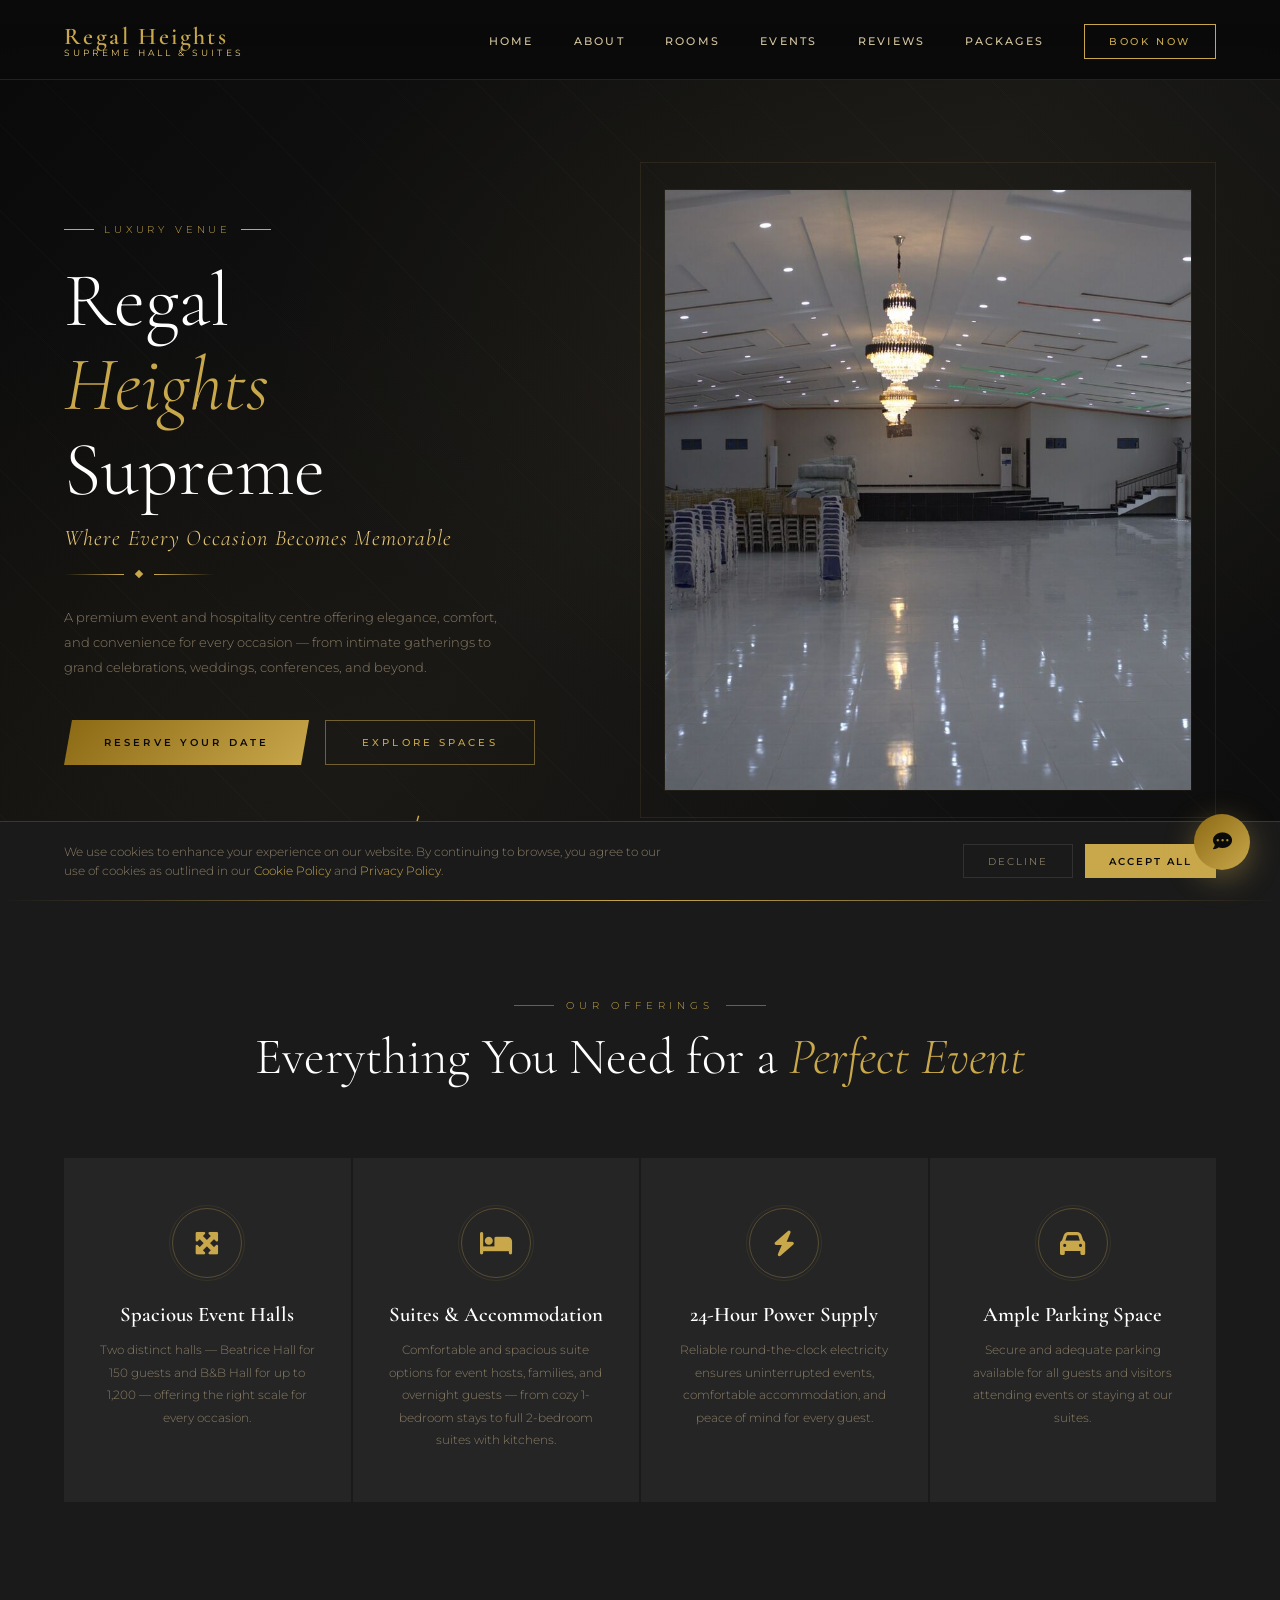
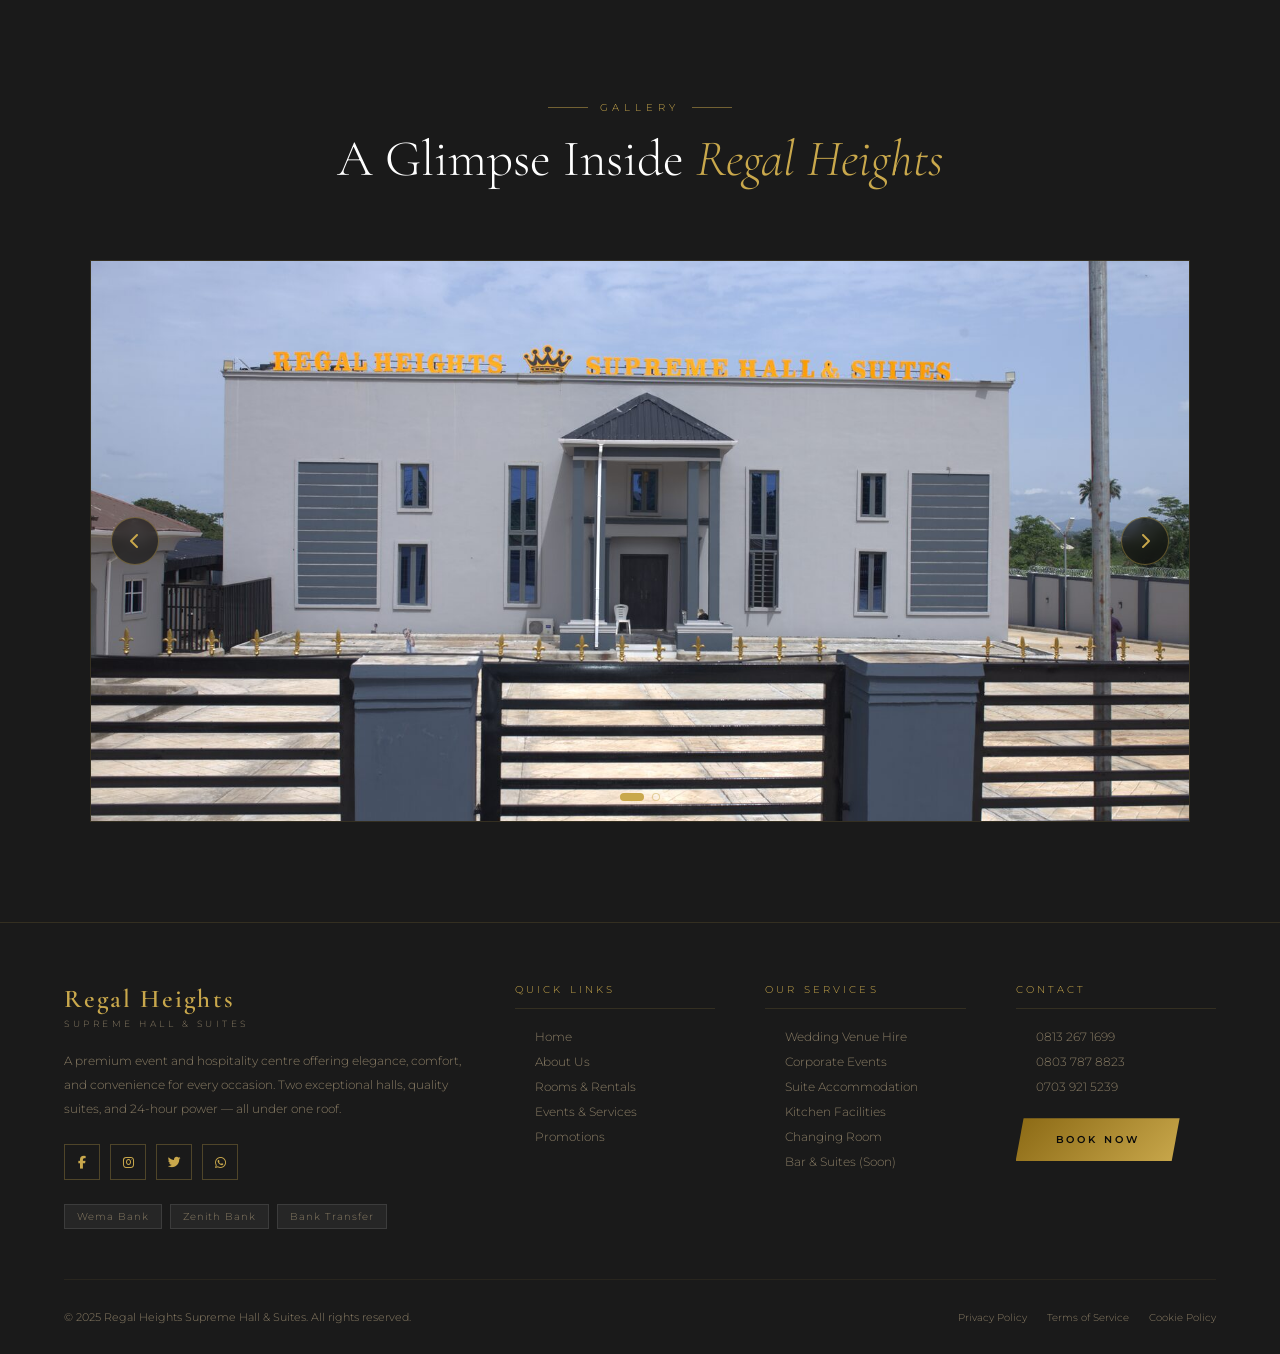
==== commit 0d08af67: "updated pictures" ====
--- a/index.html
+++ b/index.html
@@ -132,7 +132,39 @@
       </div>
     </section>
   </div>
-
+  <!-- ======================== PHOTO CAROUSEL ======================== -->
+  <section class="carousel-section">
+    <div class="section-header">
+      <div class="section-subtitle">Gallery</div>
+      <h2 class="section-title">A Glimpse Inside <em>Regal Heights</em></h2>
+    </div>
+
+    <div class="carousel-wrap" id="carouselWrap">
+      <div class="carousel-track" id="carouselTrack">
+        <div class="carousel-slide">
+          <img
+            src="[data-uri]"
+            alt="Regal Heights Supreme Hall & Suites">
+        </div>
+        <div class="carousel-slide">
+          <img
+            src="[data-uri]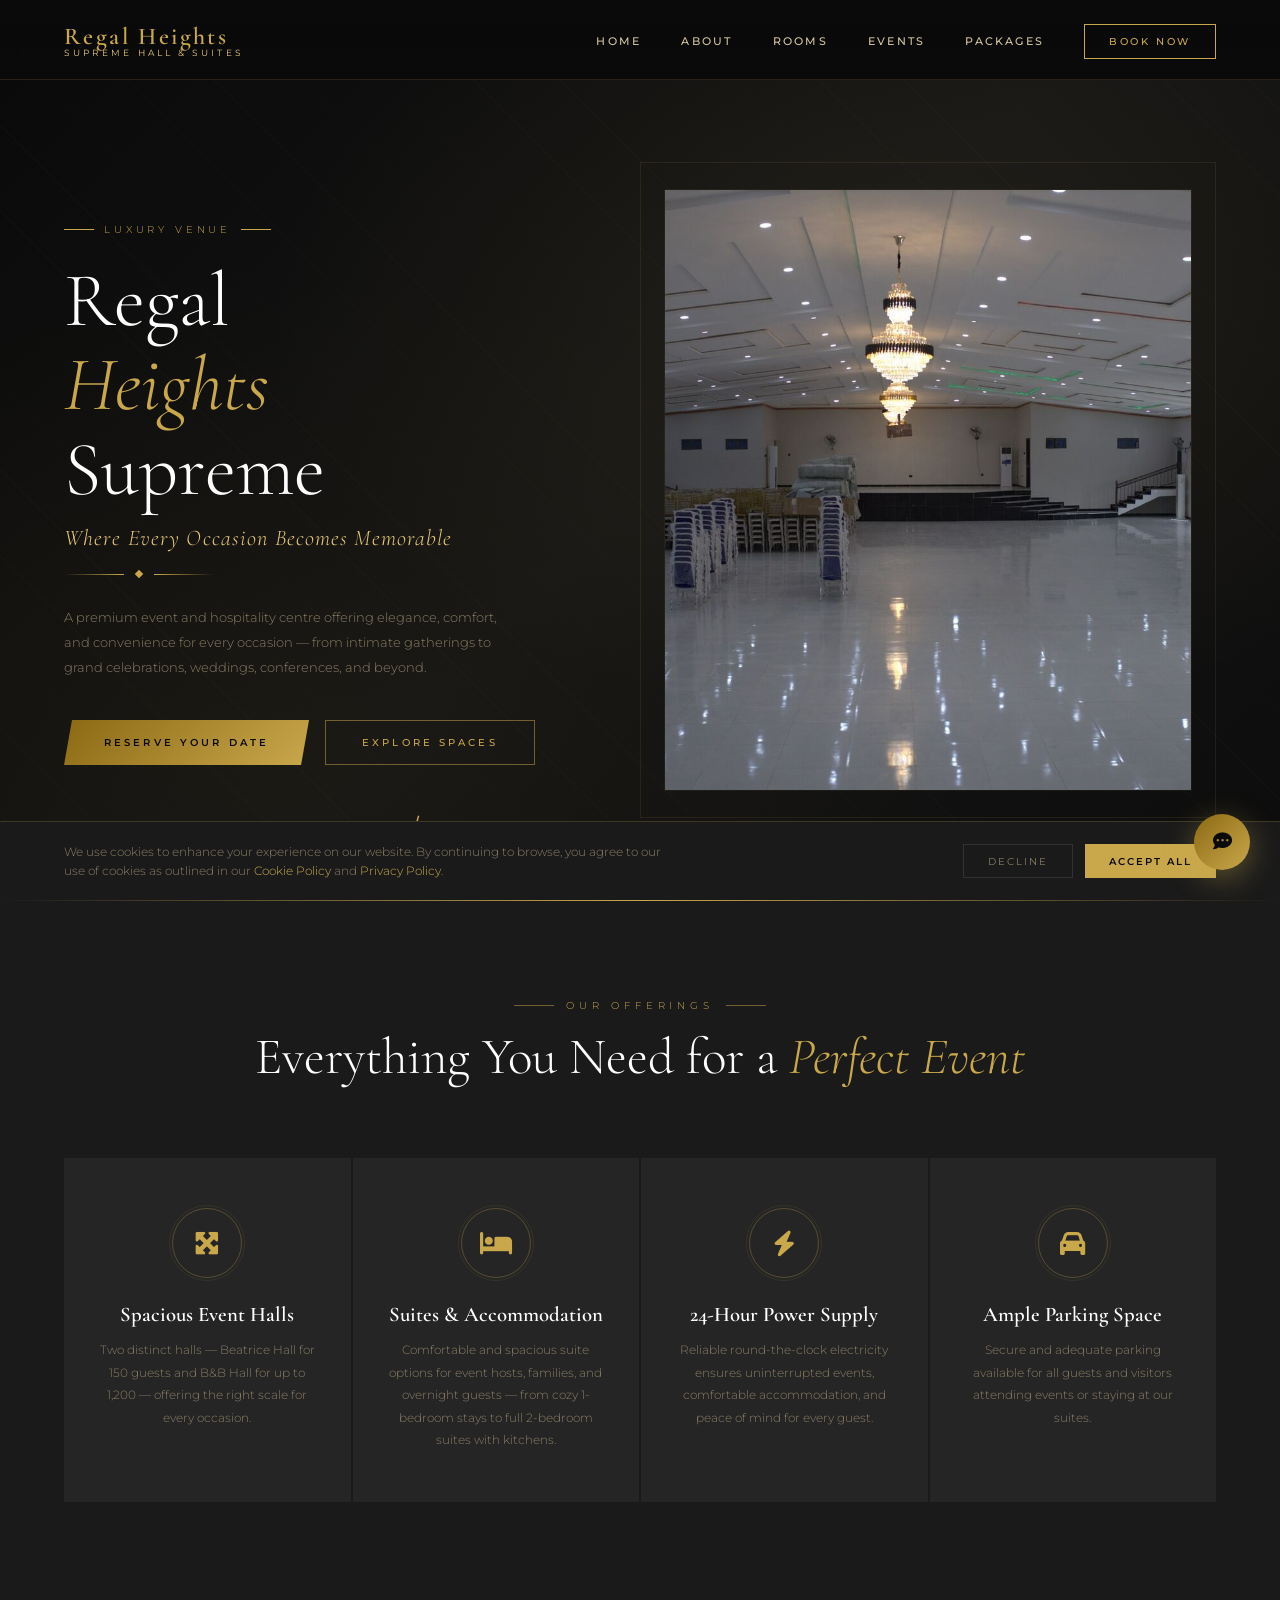
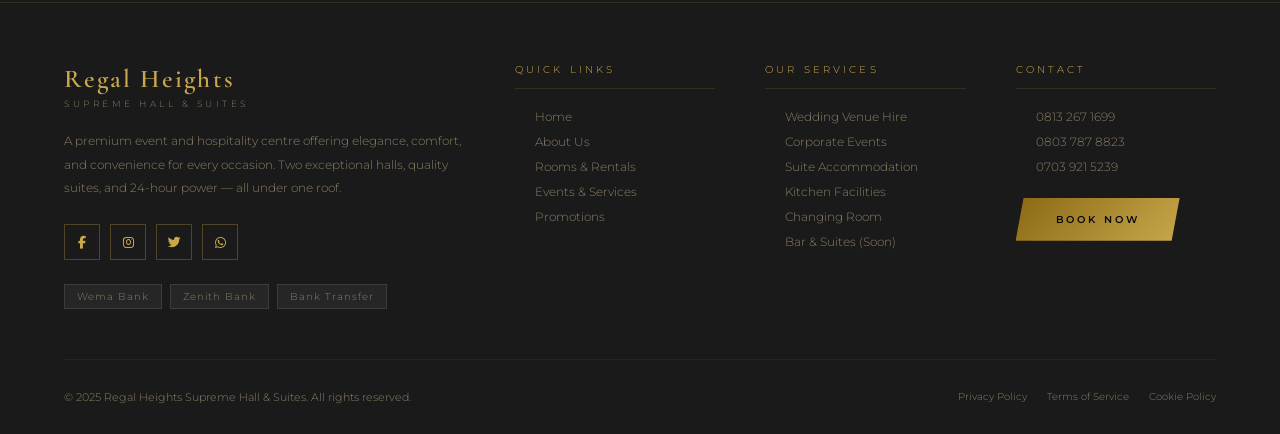
==== commit fb6efc3a: "removed carousel" ====
--- a/index.html
+++ b/index.html
@@ -26,7 +26,7 @@
       <li><a href="#" onclick="showPage('about')">About</a></li>
       <li><a href="#" onclick="showPage('rooms')">Rooms</a></li>
       <li><a href="#" onclick="showPage('events')">Events</a></li>
-      <li><a href="#" onclick="showPage('testimonials')">Reviews</a></li>
+      <!-- <li><a href="#" onclick="showPage('testimonials')">Reviews</a></li> -->
       <li><a href="#" onclick="showPage('promotions')">Packages</a></li>
       <li><a href="#" onclick="showPage('contact')" class="nav-cta">Book Now</a></li>
     </ul>
@@ -132,39 +132,7 @@
       </div>
     </section>
   </div>
-  <!-- ======================== PHOTO CAROUSEL ======================== -->
-  <section class="carousel-section">
-    <div class="section-header">
-      <div class="section-subtitle">Gallery</div>
-      <h2 class="section-title">A Glimpse Inside <em>Regal Heights</em></h2>
-    </div>
-
-    <div class="carousel-wrap" id="carouselWrap">
-      <div class="carousel-track" id="carouselTrack">
-        <div class="carousel-slide">
-          <img
-            src="[data-uri]"
-            alt="Regal Heights Supreme Hall & Suites">
-        </div>
-        <div class="carousel-slide">
-          <img
-            src="[data-uri]